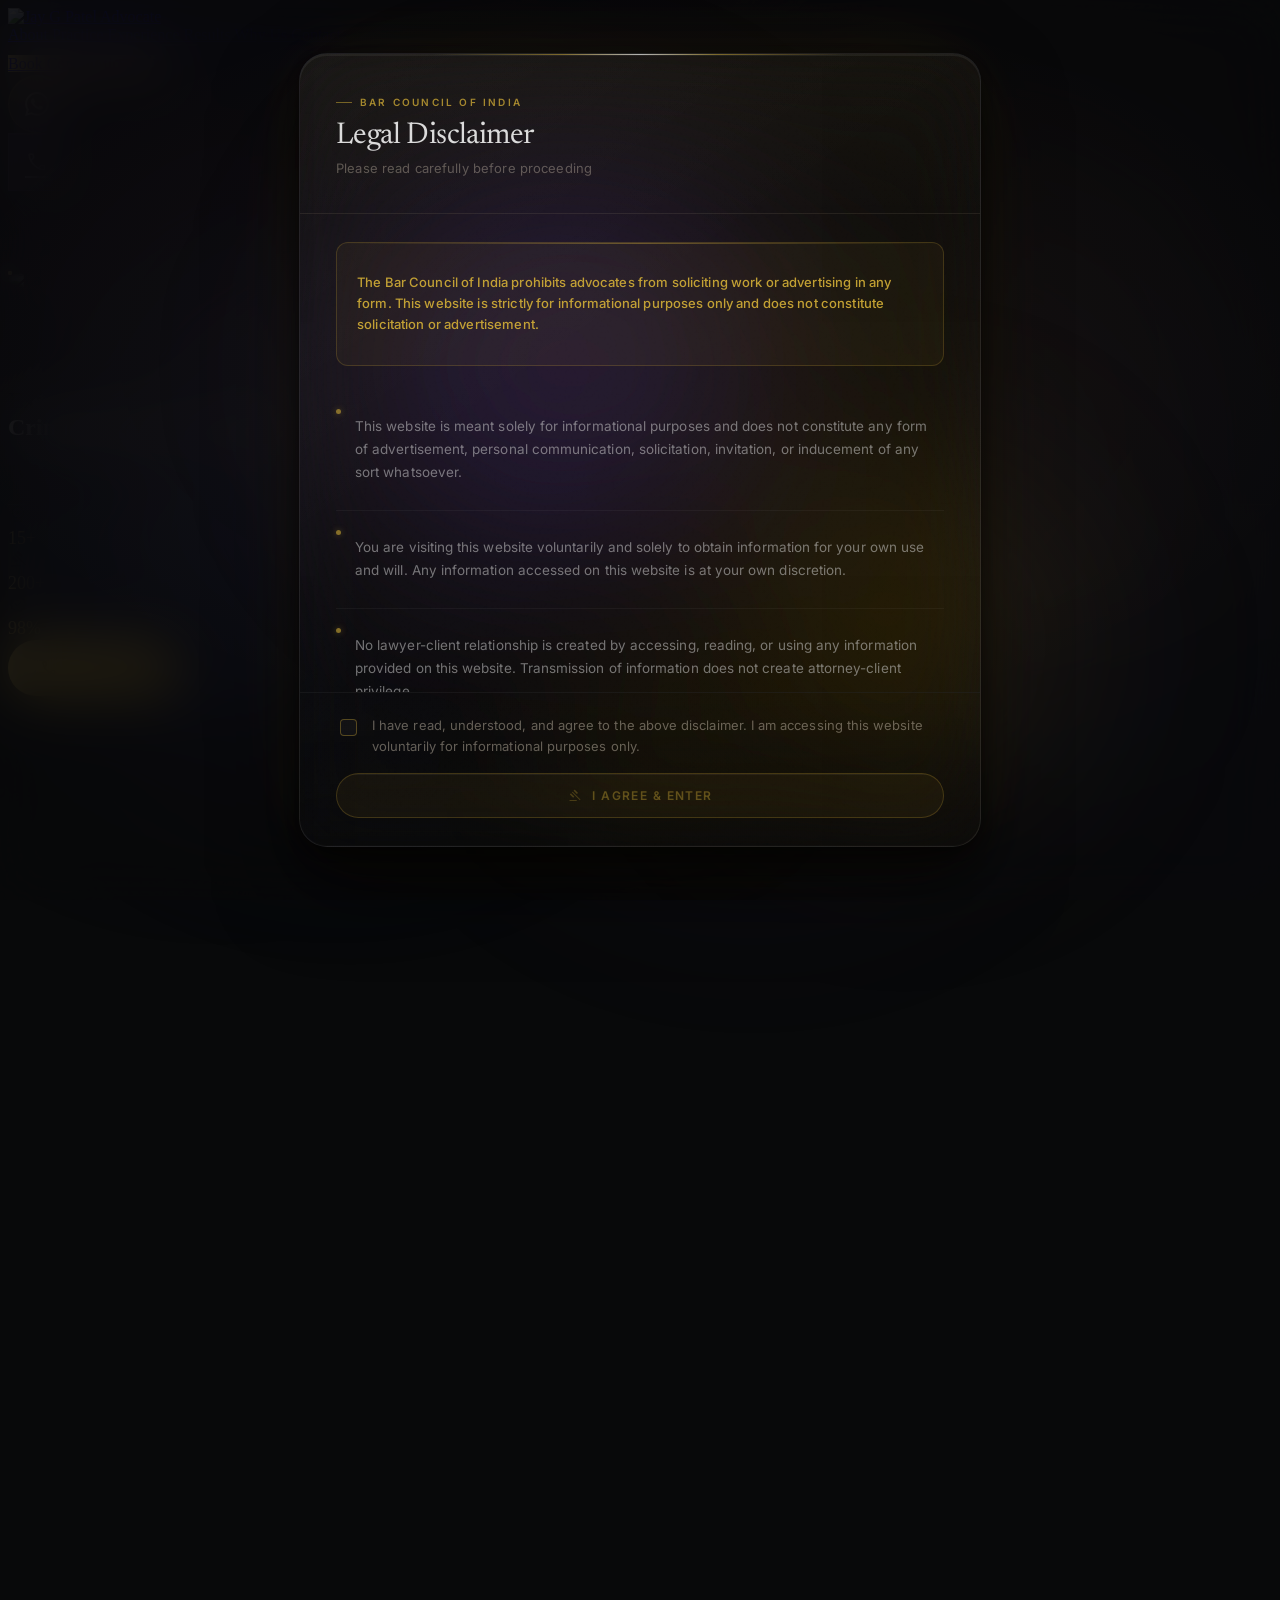
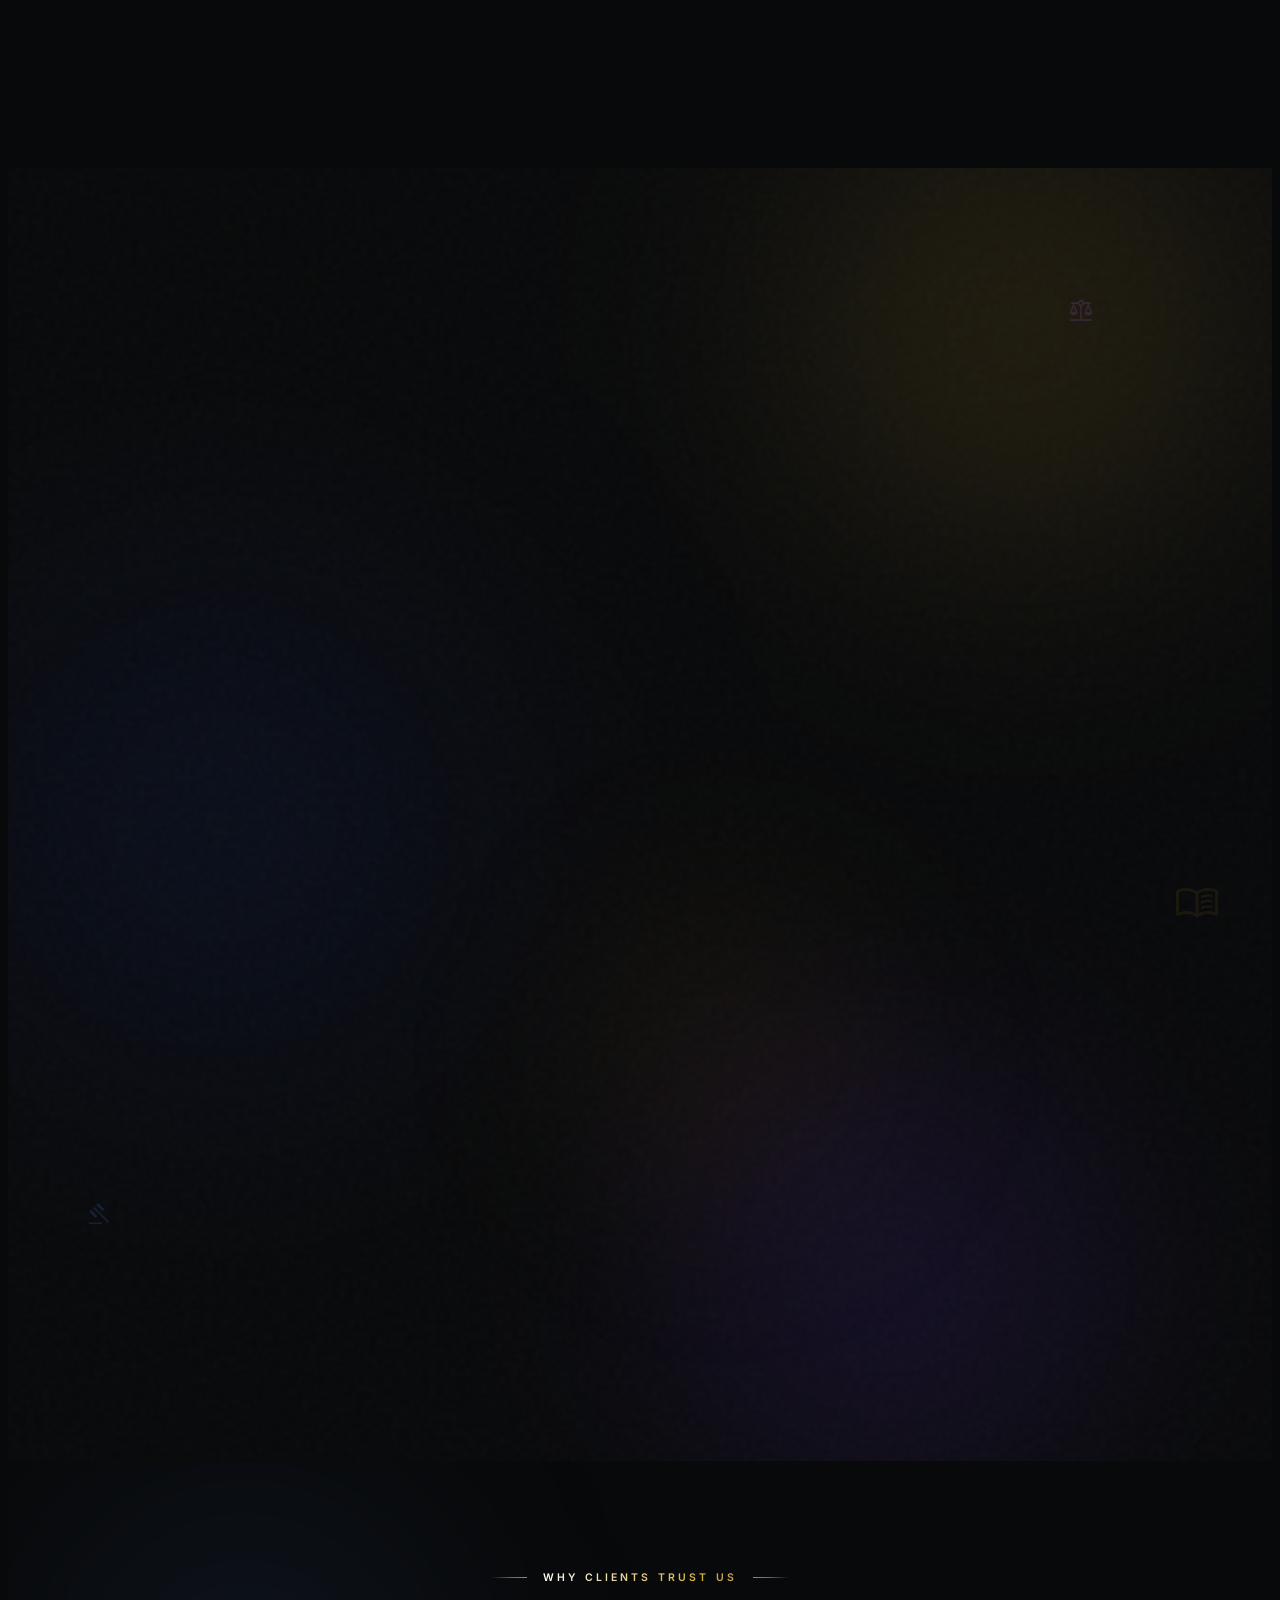
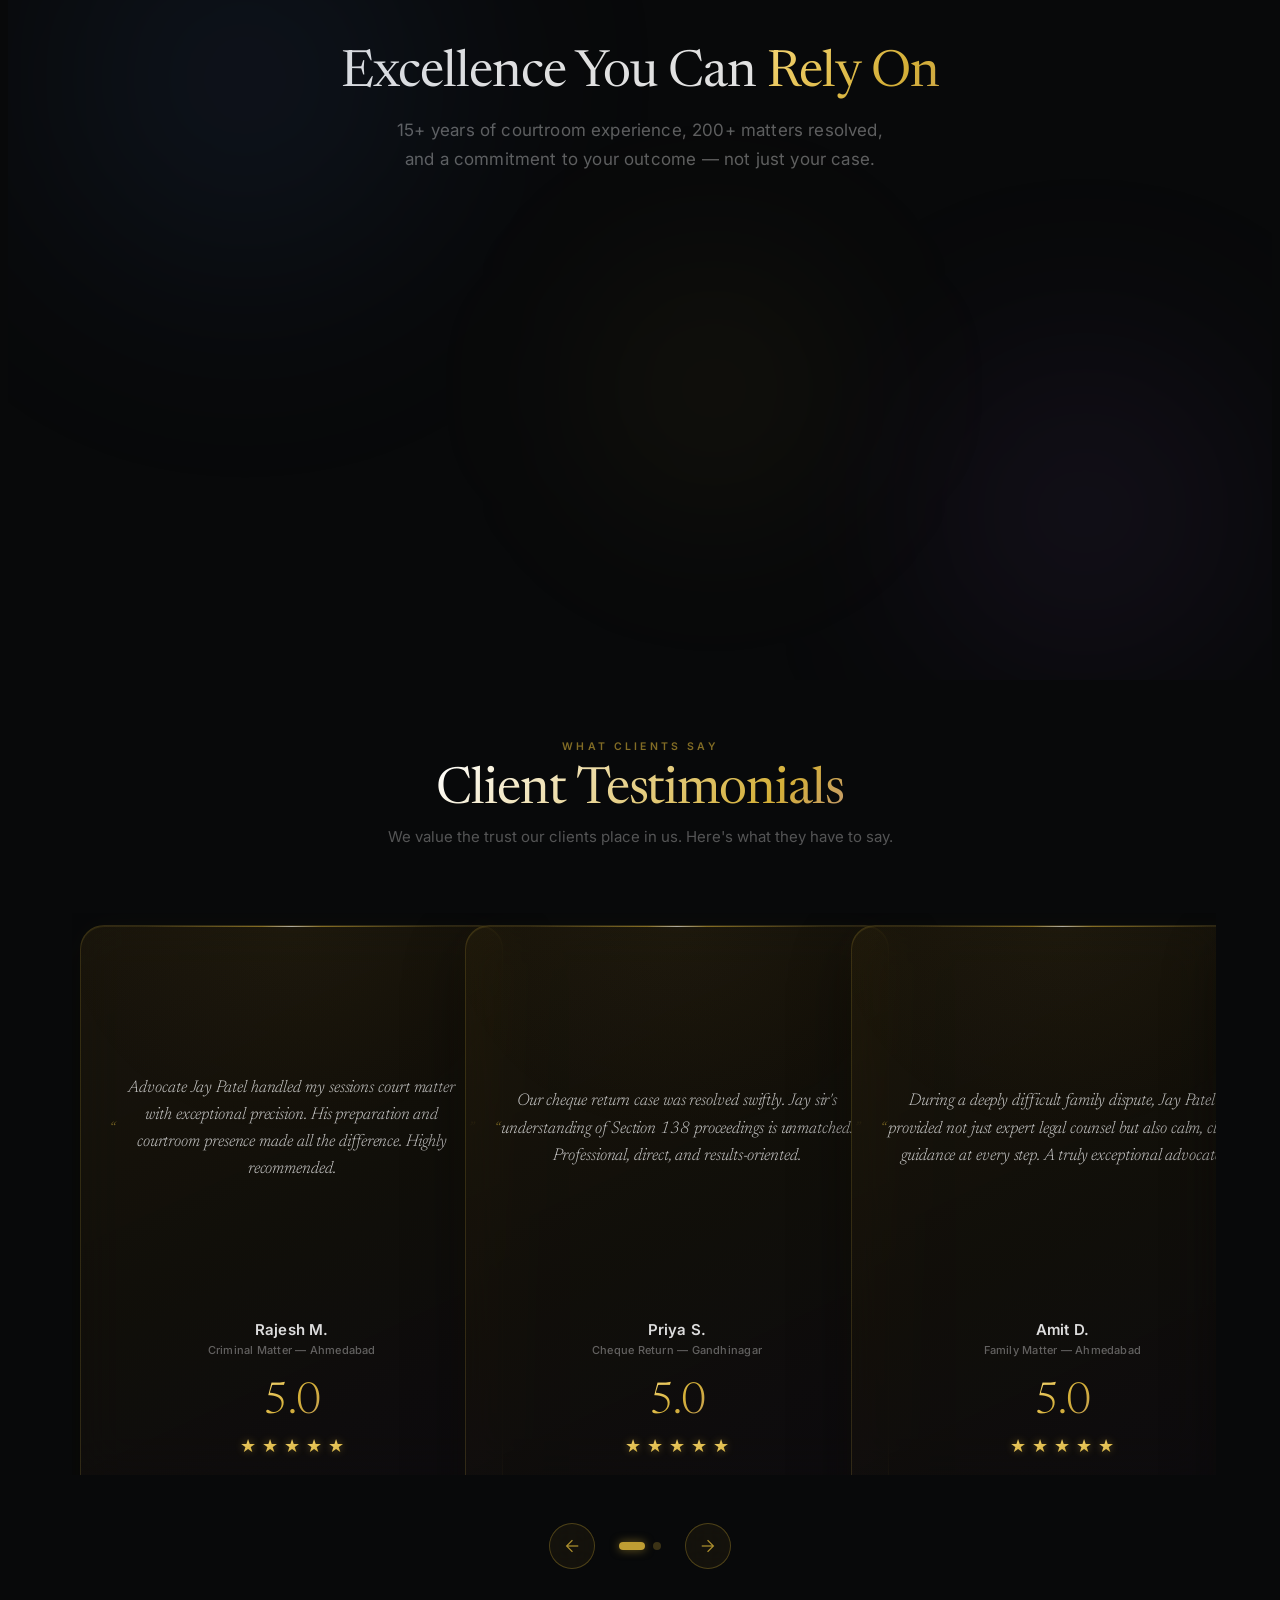
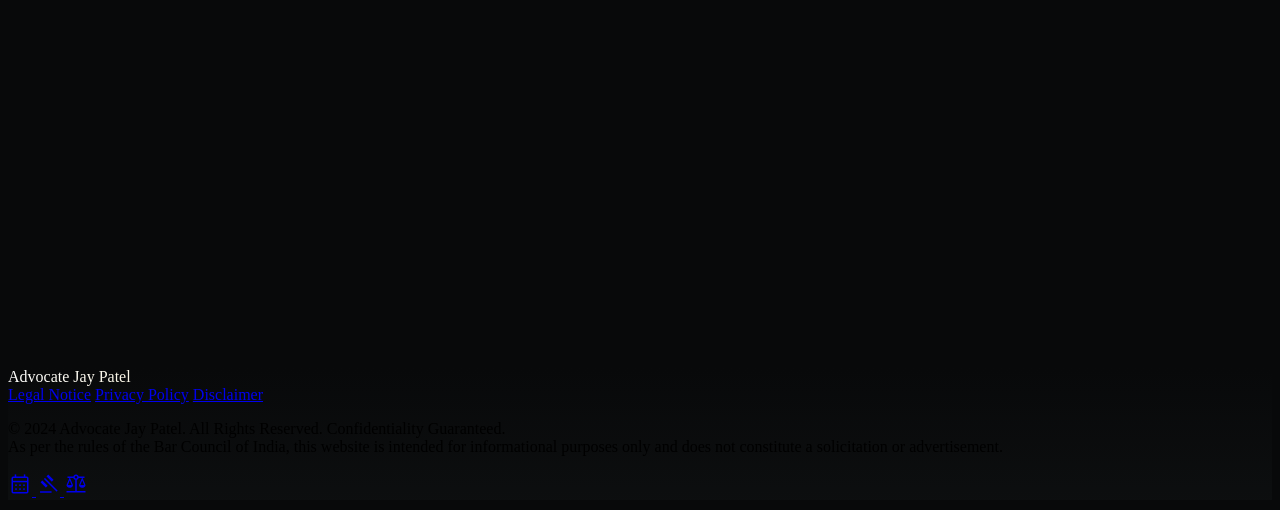
==== index.html @ 8f2e019a "j" ====
<!doctype html>
<html class="dark" lang="en">
  <head>
    <meta charset="utf-8" />
    <meta content="width=device-width, initial-scale=1.0" name="viewport" />
    <title>Advocate Jay Patel | Elite Litigation Strategy</title>
    <link href="https://fonts.googleapis.com" rel="preconnect" />
    <link crossorigin="" href="https://fonts.gstatic.com" rel="preconnect" />
    <link
      href="https://fonts.googleapis.com/css2?family=Inter:wght@300;400;500;600;700&family=Newsreader:ital,opsz,wght@0,6..72,300;0,6..72,400;0,6..72,500;1,6..72,300;1,6..72,400&display=swap"
      rel="stylesheet"
    />
    <link
      href="https://fonts.googleapis.com/css2?family=Material+Symbols+Outlined:wght,FILL@100..700,0..1&display=swap"
      rel="stylesheet"
    />
    <script src="https://cdn.tailwindcss.com?plugins=forms,container-queries"></script>
    <script id="tailwind-config">
      tailwind.config = {
        darkMode: "class",
        theme: {
          extend: {
            colors: {
              "surface-tint": "#e9c176",
              secondary: "#c8c6c5",
              "on-tertiary-fixed-variant": "#474646",
              "on-tertiary": "#313030",
              background: "#08090a",
              "primary-fixed-dim": "#e9c176",
              "error-container": "#93000a",
              "on-surface-variant": "#d1c5b4",
              "surface-container-highest": "#1c1e1f",
              "on-error-container": "#ffdad6",
              "tertiary-container": "#a7a5a4",
              "secondary-fixed-dim": "#c8c6c5",
              "tertiary-fixed-dim": "#c9c6c5",
              "on-surface": "#e2e2e2",
              surface: "#0d0f10",
              "on-tertiary-fixed": "#1c1b1b",
              "on-primary": "#261900",
              "inverse-on-surface": "#2f3131",
              "outline-variant": "#4e4639",
              "on-background": "#e2e2e2",
              "primary-fixed": "#ffdea5",
              "on-secondary-fixed": "#1c1b1b",
              tertiary: "#c9c6c5",
              "on-tertiary-container": "#3c3b3b",
              "on-error": "#ffffff",
              "surface-variant": "#1c1e1f",
              "on-primary-container": "#4e3700",
              "surface-container-high": "#141617",
              "surface-bright": "#1c1e1f",
              "on-secondary-container": "#bab8b7",
              primary: "#d4af37",
              "surface-container-lowest": "#050607",
              "inverse-surface": "#e2e2e2",
              "inverse-primary": "#775a19",
              "surface-container": "#0f1112",
              "tertiary-fixed": "#e5e2e1",
              "secondary-container": "#4a4949",
              "primary-container": "#c5a059",
              outline: "#9a8f80",
              "on-secondary-fixed-variant": "#474646",
              "on-primary-fixed-variant": "#5d4201",
              error: "#ff5252",
              "surface-dim": "#08090a",
              "secondary-fixed": "#e5e2e1",
              "on-secondary": "#313030",
              "on-primary-fixed": "#261900",
              "surface-container-low": "#0b0c0d",
            },
            borderRadius: {
              DEFAULT: "0.25rem",
              lg: "0.5rem",
              xl: "1.5rem",
              full: "9999px",
            },
            spacing: {
              unit: "8px",
              "section-padding": "160px",
              "margin-page": "64px",
              "gutter-grid": "32px",
            },
            fontFamily: {
              "label-caps": ["Inter"],
              "display-xl": ["Newsreader"],
              "headline-md": ["Newsreader"],
              "body-lg": ["Inter"],
              "headline-lg": ["Newsreader"],
              "body-md": ["Inter"],
            },
            fontSize: {
              "label-caps": [
                "12px",
                {
                  lineHeight: "1.2",
                  letterSpacing: "0.15em",
                  fontWeight: "600",
                },
              ],
              "display-xl": [
                "88px",
                {
                  lineHeight: "1.05",
                  letterSpacing: "-0.03em",
                  fontWeight: "300",
                },
              ],
              "headline-md": ["32px", { lineHeight: "1.3", fontWeight: "400" }],
              "body-lg": [
                "18px",
                {
                  lineHeight: "1.6",
                  letterSpacing: "0.01em",
                  fontWeight: "400",
                },
              ],
              "headline-lg": [
                "56px",
                {
                  lineHeight: "1.1",
                  letterSpacing: "-0.02em",
                  fontWeight: "400",
                },
              ],
              "body-md": [
                "16px",
                {
                  lineHeight: "1.6",
                  letterSpacing: "0.01em",
                  fontWeight: "400",
                },
              ],
            },
          },
        },
      };
    </script>
    <style>
      * {
        -webkit-font-smoothing: antialiased;
        -moz-osx-font-smoothing: grayscale;
      }

      html {
        scroll-behavior: smooth;
      }

      body {
        background: #08090a;
        overflow-x: hidden;
      }

      .backdrop-blur-md {
        backdrop-filter: blur(16px);
      }

      .glass-panel {
        background: rgba(255, 255, 255, 0.02);
        backdrop-filter: blur(24px);
        border: 1px solid rgba(255, 255, 255, 0.05);
      }

      .material-symbols-outlined {
        font-variation-settings:
          "FILL" 0,
          "wght" 300,
          "GRAD" 0,
          "opsz" 24;
      }

      /* ============================================
         GLOBAL ATMOSPHERIC GRADIENT BACKGROUND
         ============================================ */
      .global-aurora {
        position: fixed;
        inset: 0;
        z-index: 0;
        pointer-events: none;
        overflow: hidden;
        background: #08090a;
      }

      .aurora-orb {
        position: absolute;
        border-radius: 50%;
        filter: blur(140px);
        opacity: 0.55;
        will-change: transform;
      }

      .aurora-1 {
        width: 700px;
        height: 700px;
        background: radial-gradient(
          circle,
          rgba(120, 80, 220, 0.55) 0%,
          rgba(70, 50, 180, 0.25) 40%,
          transparent 70%
        );
        top: -10%;
        left: -10%;
        animation: drift-1 28s ease-in-out infinite;
      }

      .aurora-2 {
        width: 800px;
        height: 800px;
        background: radial-gradient(
          circle,
          rgba(40, 90, 200, 0.5) 0%,
          rgba(30, 60, 160, 0.2) 45%,
          transparent 70%
        );
        top: 30%;
        right: -15%;
        animation: drift-2 32s ease-in-out infinite;
      }

      .aurora-3 {
        width: 650px;
        height: 650px;
        background: radial-gradient(
          circle,
          rgba(212, 175, 55, 0.35) 0%,
          rgba(180, 140, 40, 0.15) 45%,
          transparent 70%
        );
        bottom: 5%;
        left: 20%;
        animation: drift-3 36s ease-in-out infinite;
      }

      .aurora-4 {
        width: 550px;
        height: 550px;
        background: radial-gradient(
          circle,
          rgba(255, 255, 255, 0.08) 0%,
          rgba(200, 200, 220, 0.04) 45%,
          transparent 70%
        );
        top: 60%;
        left: 40%;
        animation: drift-4 40s ease-in-out infinite;
      }

      .aurora-5 {
        width: 600px;
        height: 600px;
        background: radial-gradient(
          circle,
          rgba(160, 60, 220, 0.4) 0%,
          rgba(100, 40, 180, 0.15) 45%,
          transparent 70%
        );
        top: 10%;
        left: 50%;
        animation: drift-5 30s ease-in-out infinite;
      }

      @keyframes drift-1 {
        0%,
        100% {
          transform: translate(0, 0) scale(1);
        }
        33% {
          transform: translate(80px, 120px) scale(1.1);
        }
        66% {
          transform: translate(-60px, 80px) scale(0.95);
        }
      }
      @keyframes drift-2 {
        0%,
        100% {
          transform: translate(0, 0) scale(1);
        }
        33% {
          transform: translate(-100px, 60px) scale(1.08);
        }
        66% {
          transform: translate(50px, -80px) scale(0.92);
        }
      }
      @keyframes drift-3 {
        0%,
        100% {
          transform: translate(0, 0) scale(1);
        }
        33% {
          transform: translate(70px, -90px) scale(1.05);
        }
        66% {
          transform: translate(-80px, 50px) scale(1.1);
        }
      }
      @keyframes drift-4 {
        0%,
        100% {
          transform: translate(0, 0) scale(1);
        }
        50% {
          transform: translate(120px, -100px) scale(1.15);
        }
      }
      @keyframes drift-5 {
        0%,
        100% {
          transform: translate(0, 0) scale(1);
        }
        25% {
          transform: translate(-90px, 40px) scale(1.06);
        }
        75% {
          transform: translate(60px, 100px) scale(0.94);
        }
      }

      /* Subtle noise overlay for premium texture */
      .noise-overlay {
        position: fixed;
        inset: 0;
        z-index: 1;
        pointer-events: none;
        opacity: 0.025;
        mix-blend-mode: overlay;
        background-image: url("data:image/svg+xml,%3Csvg viewBox='0 0 200 200' xmlns='http://www.w3.org/2000/svg'%3E%3Cfilter id='n'%3E%3CfeTurbulence type='fractalNoise' baseFrequency='0.9'/%3E%3C/filter%3E%3Crect width='100%25' height='100%25' filter='url(%23n)'/%3E%3C/svg%3E");
      }

      /* ============================================
         FLOATING LAW SYMBOLS
         ============================================ */
      .floating-symbols {
        position: absolute;
        inset: 0;
        pointer-events: none;
        overflow: hidden;
        z-index: 1;
      }

      .float-symbol {
        position: absolute;
        color: rgba(212, 175, 55, 0.15);
        font-size: 28px;
        will-change: transform;
      }

      .float-symbol.large {
        font-size: 48px;
        color: rgba(212, 175, 55, 0.08);
      }

      .float-symbol.purple {
        color: rgba(160, 100, 220, 0.18);
      }

      .float-symbol.blue {
        color: rgba(80, 130, 220, 0.18);
      }

      @keyframes float-up {
        0% {
          transform: translateY(20px) rotate(0deg);
          opacity: 0;
        }
        15% {
          opacity: 1;
        }
        85% {
          opacity: 1;
        }
        100% {
          transform: translateY(-100px) rotate(15deg);
          opacity: 0;
        }
      }

      @keyframes float-drift {
        0%,
        100% {
          transform: translate(0, 0) rotate(0deg);
        }
        25% {
          transform: translate(15px, -20px) rotate(5deg);
        }
        50% {
          transform: translate(-10px, -30px) rotate(-3deg);
        }
        75% {
          transform: translate(20px, -15px) rotate(8deg);
        }
      }

      .float-drift-1 {
        animation: float-drift 14s ease-in-out infinite;
      }
      .float-drift-2 {
        animation: float-drift 18s ease-in-out infinite reverse;
      }
      .float-drift-3 {
        animation: float-drift 22s ease-in-out infinite;
      }
      .float-drift-4 {
        animation: float-drift 16s ease-in-out infinite reverse;
      }
      .float-drift-5 {
        animation: float-drift 20s ease-in-out infinite;
      }

      /* ============================================
         3D LADY JUSTICE
         ============================================ */
      .justice-stage {
        perspective: 1500px;
        perspective-origin: 50% 50%;
        transform-style: preserve-3d;
        padding-top: 100px;
      }

      .justice-3d {
        will-change: transform;
        animation: justice-float 8s ease-in-out infinite;
        transform-style: preserve-3d;
        filter: drop-shadow(0 30px 60px rgba(212, 175, 55, 0.25))
          drop-shadow(0 0 80px rgba(120, 80, 220, 0.2));
      }

      @keyframes justice-float {
        0%,
        100% {
          transform: translateY(0) rotateY(-5deg) rotateX(2deg);
        }
        50% {
          transform: translateY(-25px) rotateY(5deg) rotateX(-2deg);
        }
      }

      .justice-glow-ring {
        position: absolute;
        border-radius: 50%;
        pointer-events: none;
      }

      .ring-1 {
        inset: 10%;
        border: 1px solid rgba(212, 175, 55, 0.15);
        animation: ring-rotate 30s linear infinite;
      }

      .ring-2 {
        inset: 5%;
        border: 1px solid rgba(120, 80, 220, 0.12);
        animation: ring-rotate 45s linear infinite reverse;
      }

      .ring-3 {
        inset: 15%;
        border: 1px dashed rgba(80, 130, 220, 0.1);
        animation: ring-rotate 60s linear infinite;
      }

      @keyframes ring-rotate {
        from {
          transform: rotate(0deg);
        }
        to {
          transform: rotate(360deg);
        }
      }

      .light-particle {
        position: absolute;
        width: 4px;
        height: 4px;
        background: rgba(212, 175, 55, 0.8);
        border-radius: 50%;
        box-shadow:
          0 0 12px rgba(212, 175, 55, 0.9),
          0 0 24px rgba(212, 175, 55, 0.5);
        will-change: transform;
      }

      @keyframes particle-orbit-1 {
        0% {
          transform: rotate(0deg) translateX(220px) rotate(0deg);
        }
        100% {
          transform: rotate(360deg) translateX(220px) rotate(-360deg);
        }
      }
      @keyframes particle-orbit-2 {
        0% {
          transform: rotate(120deg) translateX(260px) rotate(-120deg);
        }
        100% {
          transform: rotate(480deg) translateX(260px) rotate(-480deg);
        }
      }
      @keyframes particle-orbit-3 {
        0% {
          transform: rotate(240deg) translateX(190px) rotate(-240deg);
        }
        100% {
          transform: rotate(600deg) translateX(190px) rotate(-600deg);
        }
      }
      @keyframes particle-orbit-4 {
        0% {
          transform: rotate(60deg) translateX(280px) rotate(-60deg);
        }
        100% {
          transform: rotate(420deg) translateX(280px) rotate(-420deg);
        }
      }

      .particle-1 {
        animation: particle-orbit-1 20s linear infinite;
        background: rgba(212, 175, 55, 0.9);
      }
      .particle-2 {
        animation: particle-orbit-2 25s linear infinite;
        background: rgba(160, 100, 220, 0.9);
        box-shadow: 0 0 12px rgba(160, 100, 220, 0.9);
      }
      .particle-3 {
        animation: particle-orbit-3 18s linear infinite;
        background: rgba(80, 130, 220, 0.9);
        box-shadow: 0 0 12px rgba(80, 130, 220, 0.9);
      }
      .particle-4 {
        animation: particle-orbit-4 28s linear infinite;
      }

      /* ============================================
         SCROLL REVEAL ANIMATIONS
         ============================================ */
      .reveal {
        opacity: 0;
        transform: translateY(40px);
        transition:
          opacity 1.2s cubic-bezier(0.16, 1, 0.3, 1),
          transform 1.2s cubic-bezier(0.16, 1, 0.3, 1);
      }

      .reveal.visible {
        opacity: 1;
        transform: translateY(0);
      }

      .reveal-stagger > * {
        opacity: 0;
        transform: translateY(30px);
        transition:
          opacity 0.9s cubic-bezier(0.16, 1, 0.3, 1),
          transform 0.9s cubic-bezier(0.16, 1, 0.3, 1);
      }

      .reveal-stagger.visible > *:nth-child(1) {
        transition-delay: 0.05s;
        opacity: 1;
        transform: translateY(0);
      }
      .reveal-stagger.visible > *:nth-child(2) {
        transition-delay: 0.1s;
        opacity: 1;
        transform: translateY(0);
      }
      .reveal-stagger.visible > *:nth-child(3) {
        transition-delay: 0.15s;
        opacity: 1;
        transform: translateY(0);
      }
      .reveal-stagger.visible > *:nth-child(4) {
        transition-delay: 0.2s;
        opacity: 1;
        transform: translateY(0);
      }
      .reveal-stagger.visible > *:nth-child(5) {
        transition-delay: 0.25s;
        opacity: 1;
        transform: translateY(0);
      }
      .reveal-stagger.visible > *:nth-child(6) {
        transition-delay: 0.3s;
        opacity: 1;
        transform: translateY(0);
      }
      .reveal-stagger.visible > *:nth-child(7) {
        transition-delay: 0.35s;
        opacity: 1;
        transform: translateY(0);
      }
      .reveal-stagger.visible > *:nth-child(8) {
        transition-delay: 0.4s;
        opacity: 1;
        transform: translateY(0);
      }
      .reveal-stagger.visible > *:nth-child(9) {
        transition-delay: 0.45s;
        opacity: 1;
        transform: translateY(0);
      }
      .reveal-stagger.visible > *:nth-child(10) {
        transition-delay: 0.5s;
        opacity: 1;
        transform: translateY(0);
      }
      .reveal-stagger.visible > *:nth-child(11) {
        transition-delay: 0.55s;
        opacity: 1;
        transform: translateY(0);
      }
      .reveal-stagger.visible > *:nth-child(12) {
        transition-delay: 0.6s;
        opacity: 1;
        transform: translateY(0);
      }

      /* ============================================
         HERO TEXT ENTRANCE
         ============================================ */
      @keyframes hero-rise {
        from {
          opacity: 0;
          transform: translateY(40px);
        }
        to {
          opacity: 1;
          transform: translateY(0);
        }
      }

      .hero-rise-1 {
        animation: hero-rise 1s cubic-bezier(0.16, 1, 0.3, 1) 0.3s both;
      }
      .hero-rise-2 {
        animation: hero-rise 1s cubic-bezier(0.16, 1, 0.3, 1) 0.5s both;
      }
      .hero-rise-3 {
        animation: hero-rise 1s cubic-bezier(0.16, 1, 0.3, 1) 0.7s both;
      }
      .hero-rise-4 {
        animation: hero-rise 1s cubic-bezier(0.16, 1, 0.3, 1) 0.9s both;
      }

      @keyframes nav-rise {
        from {
          opacity: 0;
          transform: translateY(-20px);
        }
        to {
          opacity: 1;
          transform: translateY(0);
        }
      }
      .nav-rise {
        animation: nav-rise 0.8s cubic-bezier(0.16, 1, 0.3, 1) 0.1s both;
      }

      /* ============================================
         GRADIENT TEXT
         ============================================ */
      .gradient-text-gold {
        background: linear-gradient(
          135deg,
          #f4d472 0%,
          #d4af37 35%,
          #c5a059 65%,
          #f4d472 100%
        );
        background-size: 200% 200%;
        -webkit-background-clip: text;
        background-clip: text;
        -webkit-text-fill-color: transparent;
        animation: gradient-shift 8s ease infinite;
      }

      .gradient-text-mixed {
        background: linear-gradient(
          135deg,
          #ffffff 0%,
          #d4af37 40%,
          #a06ddc 70%,
          #5082dc 100%
        );
        background-size: 200% 200%;
        -webkit-background-clip: text;
        background-clip: text;
        -webkit-text-fill-color: transparent;
        animation: gradient-shift 10s ease infinite;
      }

      @keyframes gradient-shift {
        0%,
        100% {
          background-position: 0% 50%;
        }
        50% {
          background-position: 100% 50%;
        }
      }

      /* ============================================
         SHIMMER NAV PILL
         ============================================ */
      @keyframes shimmer {
        0% {
          transform: translateX(-100%);
        }
        100% {
          transform: translateX(100%);
        }
      }
      .animate-shimmer {
        animation: shimmer 8s infinite linear;
      }

      .glass-pill {
        background: transparent;
      }

      /* ============================================
         PREMIUM CARD EFFECTS
         ============================================ */
      .premium-card {
        position: relative;
        background: linear-gradient(
          135deg,
          rgba(255, 255, 255, 0.025) 0%,
          rgba(255, 255, 255, 0.005) 100%
        );
        backdrop-filter: blur(24px);
        border: 1px solid rgba(255, 255, 255, 0.06);
        transition: all 0.6s cubic-bezier(0.16, 1, 0.3, 1);
        overflow: hidden;
      }

      .premium-card::before {
        content: "";
        position: absolute;
        inset: 0;
        background: radial-gradient(
          600px circle at var(--mouse-x, 50%) var(--mouse-y, 50%),
          rgba(212, 175, 55, 0.08),
          transparent 40%
        );
        opacity: 0;
        transition: opacity 0.6s ease;
        pointer-events: none;
      }

      .premium-card:hover::before {
        opacity: 1;
      }

      .premium-card::after {
        content: "";
        position: absolute;
        inset: 0;
        background: linear-gradient(
          135deg,
          transparent 40%,
          rgba(212, 175, 55, 0.3) 50%,
          transparent 60%
        );
        opacity: 0;
        transform: translateX(-100%);
        transition: opacity 0.4s ease;
        pointer-events: none;
      }

      .premium-card:hover {
        border-color: rgba(212, 175, 55, 0.3);
        background: linear-gradient(
          135deg,
          rgba(212, 175, 55, 0.05) 0%,
          rgba(160, 100, 220, 0.03) 100%
        );
        transform: translateY(-6px);
        box-shadow:
          0 30px 60px rgba(0, 0, 0, 0.5),
          0 0 60px rgba(212, 175, 55, 0.1),
          inset 0 1px 0 rgba(255, 255, 255, 0.08);
      }

      .premium-card:hover::after {
        opacity: 1;
        transform: translateX(100%);
        transition:
          transform 1.2s cubic-bezier(0.16, 1, 0.3, 1),
          opacity 0.4s ease;
      }

      /* Card border gradient glow on hover */
      .gradient-border-card {
        position: relative;
      }

      .gradient-border-card::before {
        content: "";
        position: absolute;
        inset: -1px;
        background: linear-gradient(
          135deg,
          rgba(212, 175, 55, 0.4),
          rgba(160, 100, 220, 0.4),
          rgba(80, 130, 220, 0.4)
        );
        border-radius: inherit;
        z-index: -1;
        opacity: 0;
        transition: opacity 0.6s ease;
      }

      .gradient-border-card:hover::before {
        opacity: 1;
      }

      /* ============================================
         BUTTON EFFECTS
         ============================================ */
      .btn-primary {
        position: relative;
        background: linear-gradient(
          135deg,
          #f4d472 0%,
          #d4af37 50%,
          #c5a059 100%
        );
        background-size: 200% 200%;
        transition: all 0.5s cubic-bezier(0.16, 1, 0.3, 1);
        overflow: hidden;
      }

      .btn-primary::before {
        content: "";
        position: absolute;
        inset: 0;
        background: linear-gradient(
          135deg,
          transparent 30%,
          rgba(255, 255, 255, 0.3) 50%,
          transparent 70%
        );
        transform: translateX(-100%);
        transition: transform 0.8s cubic-bezier(0.16, 1, 0.3, 1);
      }

      .btn-primary:hover::before {
        transform: translateX(100%);
      }

      .btn-primary:hover {
        background-position: 100% 100%;
        box-shadow:
          0 20px 50px rgba(212, 175, 55, 0.35),
          0 0 60px rgba(212, 175, 55, 0.2);
        transform: translateY(-3px);
      }

      .btn-ghost {
        position: relative;
        background: rgba(255, 255, 255, 0.02);
        backdrop-filter: blur(20px);
        border: 1px solid rgba(255, 255, 255, 0.15);
        transition: all 0.5s cubic-bezier(0.16, 1, 0.3, 1);
        overflow: hidden;
        text-align: center;
        justify-content: center;
        display: flex;
        align-items: center;
      }

      .btn-ghost::before {
        content: "";
        position: absolute;
        inset: 0;
        background: linear-gradient(
          135deg,
          rgba(212, 175, 55, 0.15),
          rgba(160, 100, 220, 0.1)
        );
        opacity: 0;
        transition: opacity 0.5s ease;
      }

      .btn-ghost:hover {
        border-color: rgba(212, 175, 55, 0.4);
        transform: translateY(-3px);
        box-shadow:
          0 20px 40px rgba(0, 0, 0, 0.3),
          0 0 30px rgba(212, 175, 55, 0.1);
      }

      .btn-ghost:hover::before {
        opacity: 1;
      }

      .btn-ghost > * {
        position: relative;
        z-index: 1;
      }

      /* ============================================
         SECTION-SPECIFIC GRADIENT BACKDROPS
         ============================================ */
      .section-glow-purple {
        position: absolute;
        width: 800px;
        height: 800px;
        border-radius: 50%;
        background: radial-gradient(
          circle,
          rgba(120, 80, 220, 0.18) 0%,
          transparent 60%
        );
        filter: blur(100px);
        pointer-events: none;
      }

      .section-glow-blue {
        position: absolute;
        width: 700px;
        height: 700px;
        border-radius: 50%;
        background: radial-gradient(
          circle,
          rgba(60, 110, 220, 0.18) 0%,
          transparent 60%
        );
        filter: blur(100px);
        pointer-events: none;
      }

      .section-glow-gold {
        position: absolute;
        width: 600px;
        height: 600px;
        border-radius: 50%;
        background: radial-gradient(
          circle,
          rgba(212, 175, 55, 0.15) 0%,
          transparent 60%
        );
        filter: blur(100px);
        pointer-events: none;
      }

      /* ============================================
         HERO STATUE LIGHTING
         ============================================ */
      .hero-spotlight {
        background:
          radial-gradient(
            circle at 75% 50%,
            rgba(212, 175, 55, 0.18) 0%,
            transparent 45%
          ),
          radial-gradient(
            circle at 60% 60%,
            rgba(160, 100, 220, 0.12) 0%,
            transparent 50%
          ),
          radial-gradient(
            circle at 85% 30%,
            rgba(80, 130, 220, 0.1) 0%,
            transparent 50%
          );
      }

      /* ============================================
         CRISIS SECTION
         ============================================ */
      .crisis-bg {
        background:
          radial-gradient(
            circle at 25% 50%,
            rgba(180, 30, 50, 0.25) 0%,
            transparent 55%
          ),
          radial-gradient(
            circle at 75% 30%,
            rgba(120, 40, 200, 0.18) 0%,
            transparent 55%
          ),
          linear-gradient(135deg, #0d0d0d 0%, #1a0a14 50%, #1a1018 100%);
      }

      @keyframes pulse-error {
        0%,
        100% {
          opacity: 0.3;
          transform: scale(1);
        }
        50% {
          opacity: 0.6;
          transform: scale(1.15);
        }
      }
      .animate-pulse-error {
        animation: pulse-error 3s ease-in-out infinite;
      }

      /* ============================================
         INPUT FIELDS
         ============================================ */
      .input-line,
      .input-line:hover,
      .input-line:focus,
      .input-line:active {
        background-color: transparent !important;
        background-image: none !important;
        border: 0 !important;
        border-bottom: 1px solid rgba(255, 255, 255, 0.12) !important;
        border-radius: 0 !important;
        padding: 14px 0 !important;
        color: #ffffff !important;
        font-size: 16px;
        letter-spacing: 0.01em;
        transition:
          border-color 0.4s ease,
          box-shadow 0.4s ease;
        box-shadow: none !important;
        --tw-ring-shadow: 0 0 #0000 !important;
        --tw-ring-color: transparent !important;
      }

      .input-line::placeholder {
        color: rgba(255, 255, 255, 0.25) !important;
        font-weight: 300;
      }

      .input-line:hover {
        border-bottom-color: rgba(255, 255, 255, 0.25) !important;
      }

      .input-line:focus {
        outline: none !important;
        border-bottom-color: #d4af37 !important;
        box-shadow: 0 1px 0 0 rgba(212, 175, 55, 0.4) !important;
      }

      /* Kill autofill white background (Chrome/Safari) */
      .input-line:-webkit-autofill,
      .input-line:-webkit-autofill:hover,
      .input-line:-webkit-autofill:focus {
        -webkit-text-fill-color: #ffffff !important;
        -webkit-box-shadow: 0 0 0px 1000px transparent inset !important;
        transition: background-color 5000s ease-in-out 0s;
        caret-color: #d4af37;
      }

      /* ============================================
         AUTHORITY STRIP MICRO ANIMATIONS
         ============================================ */
      .authority-item {
        transition: all 0.5s cubic-bezier(0.16, 1, 0.3, 1);
        position: relative;
      }
      .authority-item:hover {
        transform: translateY(-3px);
      }
      .authority-item:hover .material-symbols-outlined {
        color: #f4d472;
        transform: scale(1.15) rotate(-5deg);
        filter: drop-shadow(0 0 12px rgba(212, 175, 55, 0.6));
      }
      .authority-strip-wrap {
        position: relative;
        display: inline-flex;
        flex-wrap: wrap;
        border-radius: 24px;
        overflow: hidden;
        border: 1px solid rgba(212, 175, 55, 0.18);
        background: linear-gradient(
          135deg,
          rgba(20, 16, 8, 0.85) 0%,
          rgba(30, 20, 10, 0.75) 30%,
          rgba(18, 12, 28, 0.85) 60%,
          rgba(10, 14, 30, 0.9) 100%
        );
        backdrop-filter: blur(32px) saturate(1.8) brightness(1.05);
        -webkit-backdrop-filter: blur(32px) saturate(1.8) brightness(1.05);
        box-shadow:
          inset 0 1px 0 rgba(255, 210, 80, 0.12),
          inset 0 -1px 0 rgba(120, 80, 220, 0.08),
          inset 1px 0 0 rgba(255, 255, 255, 0.03),
          0 24px 60px rgba(0, 0, 0, 0.5),
          0 0 40px rgba(212, 175, 55, 0.06),
          0 0 80px rgba(120, 80, 220, 0.05);
      }
      .authority-strip-wrap::before {
        content: "";
        position: absolute;
        top: 0;
        left: 8%;
        right: 8%;
        height: 1px;
        background: linear-gradient(
          90deg,
          transparent 0%,
          rgba(212, 175, 55, 0.5) 30%,
          rgba(255, 255, 255, 0.55) 50%,
          rgba(160, 100, 220, 0.4) 70%,
          transparent 100%
        );
        border-radius: 0 0 2px 2px;
        z-index: 2;
      }
      .authority-strip-wrap::after {
        content: "";
        position: absolute;
        inset: 0;
        border-radius: 24px;
        background: radial-gradient(
          ellipse 80% 60% at 50% 0%,
          rgba(212, 175, 55, 0.06) 0%,
          rgba(120, 80, 220, 0.04) 50%,
          transparent 70%
        );
        pointer-events: none;
        z-index: 0;
      }
      .authority-stat-item {
        position: relative;
        z-index: 1;
        display: flex;
        flex-direction: column;
        align-items: center;
        justify-content: center;
        gap: 10px;
        padding: 28px 40px;
        min-width: 160px;
        transition: all 0.5s cubic-bezier(0.16, 1, 0.3, 1);
        cursor: default;
      }
      .authority-stat-item::before {
        content: "";
        position: absolute;
        inset: 0;
        background: radial-gradient(
          circle at 50% 60%,
          rgba(212, 175, 55, 0.07),
          rgba(120, 80, 220, 0.04) 50%,
          transparent 70%
        );
        opacity: 0;
        transition: opacity 0.5s ease;
      }
      .authority-stat-item:hover::before {
        opacity: 1;
      }
      .authority-stat-item:hover {
        transform: translateY(-4px);
      }
      .authority-stat-item:hover .authority-stat-icon {
        color: #f4d472;
        transform: scale(1.15) rotate(-5deg);
        filter: drop-shadow(0 0 14px rgba(212, 175, 55, 0.7));
      }
      .authority-stat-icon {
        font-size: 24px;
        color: rgba(212, 175, 55, 0.7);
        transition: all 0.5s cubic-bezier(0.16, 1, 0.3, 1);
        font-variation-settings:
          "FILL" 0,
          "wght" 300,
          "GRAD" 0,
          "opsz" 24;
      }
      .authority-stat-num {
        font-family: "Newsreader", serif;
        font-size: 30px;
        font-weight: 400;
        line-height: 1;
        letter-spacing: -0.02em;
        background: linear-gradient(
          135deg,
          #f4d472 0%,
          #d4af37 40%,
          #c5a059 100%
        );
        -webkit-background-clip: text;
        background-clip: text;
        -webkit-text-fill-color: transparent;
      }
      .authority-stat-title {
        font-family: "Inter", sans-serif;
        font-size: 13px;
        font-weight: 500;
        color: rgba(226, 226, 226, 0.88);
        line-height: 1.3;
        text-align: center;
        letter-spacing: 0.01em;
      }
      .authority-stat-sub {
        font-family: "Inter", sans-serif;
        font-size: 9px;
        font-weight: 600;
        letter-spacing: 0.14em;
        text-transform: uppercase;
        color: rgba(226, 226, 226, 0.3);
        text-align: center;
        line-height: 1.5;
      }
      .authority-vdivider {
        align-self: stretch;
        width: 1px;
        background: linear-gradient(
          180deg,
          transparent 0%,
          rgba(212, 175, 55, 0.2) 25%,
          rgba(160, 100, 220, 0.15) 75%,
          transparent 100%
        );
        flex-shrink: 0;
      }

      /* ============================================
         PHASE CARDS HOVER
         ============================================ */
      .phase-card {
        position: relative;
        transition: all 0.6s cubic-bezier(0.16, 1, 0.3, 1);
        overflow: hidden;
      }
      .phase-card::after {
        content: "";
        position: absolute;
        left: 0;
        top: 0;
        bottom: 0;
        width: 3px;
        background: linear-gradient(180deg, #d4af37, #a06ddc, #5082dc);
        transform: scaleY(0);
        transform-origin: top;
        transition: transform 0.6s cubic-bezier(0.16, 1, 0.3, 1);
      }
      .phase-card:hover::after {
        transform: scaleY(1);
      }
      .phase-card:hover {
        background: linear-gradient(
          135deg,
          rgba(212, 175, 55, 0.04) 0%,
          rgba(160, 100, 220, 0.03) 100%
        );
        border-color: rgba(212, 175, 55, 0.25);
        transform: translateX(8px);
      }

      /* ============================================
         SCROLLBAR
         ============================================ */
      ::-webkit-scrollbar {
        width: 8px;
      }
      ::-webkit-scrollbar-track {
        background: #08090a;
      }
      ::-webkit-scrollbar-thumb {
        background: linear-gradient(180deg, #d4af37, #a06ddc);
        border-radius: 4px;
      }

      /* Mobile adjustments */
      @media (max-width: 1024px) {
        .aurora-orb {
          opacity: 0.4;
        }
      }

      /* ── Gold VisionOS Disclaimer Modal ───────────────────────── */
      @keyframes vos-fade-in {
        from {
          opacity: 0;
        }
        to {
          opacity: 1;
        }
      }
      @keyframes vos-modal-rise {
        from {
          opacity: 0;
          transform: translateY(28px) scale(0.96);
          filter: blur(4px);
        }
        to {
          opacity: 1;
          transform: translateY(0) scale(1);
          filter: blur(0);
        }
      }
      @keyframes vos-orb-pulse {
        0%,
        100% {
          transform: scale(1);
          opacity: 0.5;
        }
        50% {
          transform: scale(1.08);
          opacity: 0.65;
        }
      }

      #vos-overlay {
        position: fixed;
        inset: 0;
        z-index: 9999;
        display: flex;
        align-items: center;
        justify-content: center;
        padding: 1.5rem;
        background:
          radial-gradient(
            ellipse 80% 60% at 50% 40%,
            rgba(212, 175, 55, 0.06) 0%,
            transparent 70%
          ),
          rgba(8, 9, 10, 0.88);
        backdrop-filter: blur(28px) saturate(1.4);
        -webkit-backdrop-filter: blur(28px) saturate(1.4);
        animation: vos-fade-in 0.5s ease both;
        transition: opacity 0.55s ease;
      }
      .vos-orb {
        position: absolute;
        border-radius: 50%;
        pointer-events: none;
        will-change: transform;
        filter: blur(90px);
        animation: vos-orb-pulse 8s ease-in-out infinite;
      }
      .vos-orb-1 {
        width: 560px;
        height: 560px;
        top: 50%;
        left: 50%;
        transform: translate(-65%, -65%);
        background: radial-gradient(
          circle,
          rgba(120, 80, 220, 0.18) 0%,
          rgba(70, 50, 180, 0.07) 50%,
          transparent 70%
        );
        animation-delay: 0s;
      }
      .vos-orb-2 {
        width: 480px;
        height: 480px;
        top: 50%;
        left: 50%;
        transform: translate(5%, -10%);
        background: radial-gradient(
          circle,
          rgba(212, 175, 55, 0.14) 0%,
          rgba(180, 140, 40, 0.06) 50%,
          transparent 70%
        );
        animation-delay: 3s;
      }
      .vos-orb-3 {
        width: 320px;
        height: 200px;
        bottom: 5%;
        left: 50%;
        transform: translateX(-50%);
        background: radial-gradient(
          ellipse,
          rgba(212, 175, 55, 0.1) 0%,
          transparent 70%
        );
        animation-delay: 1.5s;
        filter: blur(60px);
      }
      #vos-modal {
        position: relative;
        width: 100%;
        max-width: 680px;
        max-height: 88vh;
        display: flex;
        flex-direction: column;
        border-radius: 28px;
        overflow: hidden;
        background: linear-gradient(
          145deg,
          rgba(255, 255, 255, 0.045) 0%,
          rgba(255, 255, 255, 0.015) 40%,
          rgba(212, 175, 55, 0.018) 100%
        );
        backdrop-filter: blur(40px) saturate(1.8) brightness(1.05);
        -webkit-backdrop-filter: blur(40px) saturate(1.8) brightness(1.05);
        border: 1px solid rgba(255, 255, 255, 0.08);
        box-shadow:
          0 2px 0 0 rgba(255, 255, 255, 0.06) inset,
          0 -1px 0 0 rgba(255, 255, 255, 0.02) inset,
          0 40px 80px rgba(0, 0, 0, 0.6),
          0 16px 40px rgba(0, 0, 0, 0.4),
          0 4px 12px rgba(0, 0, 0, 0.3),
          0 0 80px rgba(212, 175, 55, 0.08),
          0 0 160px rgba(212, 175, 55, 0.04);
        animation: vos-modal-rise 0.65s cubic-bezier(0.16, 1, 0.3, 1) both;
        animation-delay: 0.1s;
      }
      #vos-modal::before {
        content: "";
        position: absolute;
        top: 0;
        left: 12%;
        right: 12%;
        height: 1px;
        z-index: 2;
        background: linear-gradient(
          90deg,
          transparent 0%,
          rgba(255, 255, 255, 0) 10%,
          rgba(212, 175, 55, 0.5) 35%,
          rgba(255, 255, 255, 0.65) 50%,
          rgba(212, 175, 55, 0.5) 65%,
          rgba(255, 255, 255, 0) 90%,
          transparent 100%
        );
        border-radius: 0 0 2px 2px;
      }
      #vos-modal::after {
        content: "";
        position: absolute;
        inset: 0;
        border-radius: 28px;
        pointer-events: none;
        opacity: 0.35;
        z-index: 0;
        background-image: url("data:image/svg+xml,%3Csvg viewBox='0 0 256 256' xmlns='http://www.w3.org/2000/svg'%3E%3Cfilter id='noise'%3E%3CfeTurbulence type='fractalNoise' baseFrequency='0.9' numOctaves='4' stitchTiles='stitch'/%3E%3C/filter%3E%3Crect width='100%25' height='100%25' filter='url(%23noise)' opacity='0.03'/%3E%3C/svg%3E");
      }
      #vos-header {
        position: relative;
        z-index: 1;
        padding: 2rem 2.25rem 1.5rem;
        border-bottom: 1px solid rgba(255, 255, 255, 0.05);
        background: linear-gradient(
          180deg,
          rgba(212, 175, 55, 0.04) 0%,
          transparent 100%
        );
        flex-shrink: 0;
      }
      .vos-eyebrow {
        font-family: "Inter", sans-serif;
        font-size: 10px;
        font-weight: 600;
        letter-spacing: 0.22em;
        text-transform: uppercase;
        color: rgba(212, 175, 55, 0.75);
        margin-bottom: 0.625rem;
        display: flex;
        align-items: center;
        gap: 0.5rem;
      }
      .vos-eyebrow::before {
        content: "";
        display: inline-block;
        width: 16px;
        height: 1px;
        background: rgba(212, 175, 55, 0.5);
      }
      .vos-title {
        font-family: "Newsreader", serif;
        font-size: 30px;
        font-weight: 400;
        letter-spacing: -0.02em;
        line-height: 1.2;
        color: rgba(226, 226, 226, 0.97);
        margin: 0;
      }
      .vos-subtitle {
        font-family: "Inter", sans-serif;
        font-size: 13px;
        color: rgba(209, 197, 180, 0.38);
        letter-spacing: 0.01em;
        margin-top: 0.35rem;
      }
      #vos-body {
        position: relative;
        z-index: 1;
        flex: 1;
        overflow-y: auto;
        padding: 1.75rem 2.25rem;
        scrollbar-width: thin;
        scrollbar-color: rgba(212, 175, 55, 0.2) transparent;
      }
      #vos-body::-webkit-scrollbar {
        width: 4px;
      }
      #vos-body::-webkit-scrollbar-track {
        background: transparent;
      }
      #vos-body::-webkit-scrollbar-thumb {
        background: rgba(212, 175, 55, 0.25);
        border-radius: 4px;
      }
      .vos-notice {
        position: relative;
        padding: 1rem 1.25rem;
        margin-bottom: 1.5rem;
        border-radius: 12px;
        background: rgba(212, 175, 55, 0.05);
        border: 1px solid rgba(212, 175, 55, 0.2);
        overflow: hidden;
      }
      .vos-notice::before {
        content: "";
        position: absolute;
        top: 0;
        left: 0;
        right: 0;
        height: 1px;
        background: linear-gradient(
          90deg,
          transparent,
          rgba(212, 175, 55, 0.4),
          transparent
        );
      }
      .vos-notice-text {
        font-family: "Inter", sans-serif;
        font-size: 13px;
        font-weight: 500;
        color: rgba(212, 175, 55, 0.9);
        line-height: 1.65;
        letter-spacing: 0.01em;
      }
      .vos-item {
        display: flex;
        gap: 0.875rem;
        align-items: flex-start;
        padding: 0.75rem 0;
        border-bottom: 1px solid rgba(255, 255, 255, 0.04);
      }
      .vos-item:last-of-type {
        border-bottom: none;
      }
      .vos-dot {
        width: 5px;
        height: 5px;
        border-radius: 50%;
        flex-shrink: 0;
        margin-top: 7px;
        background: rgba(212, 175, 55, 0.6);
        box-shadow: 0 0 6px rgba(212, 175, 55, 0.35);
      }
      .vos-item-text {
        font-family: "Inter", sans-serif;
        font-size: 13.5px;
        color: rgba(226, 226, 226, 0.48);
        line-height: 1.7;
        letter-spacing: 0.005em;
      }
      .vos-footnote {
        font-family: "Inter", sans-serif;
        font-size: 12px;
        color: rgba(209, 197, 180, 0.28);
        line-height: 1.7;
        letter-spacing: 0.01em;
        padding-top: 1.25rem;
        border-top: 1px solid rgba(255, 255, 255, 0.04);
        margin-top: 0.5rem;
      }
      #vos-footer {
        position: relative;
        z-index: 1;
        padding: 1.375rem 2.25rem 1.75rem;
        border-top: 1px solid rgba(255, 255, 255, 0.05);
        background: linear-gradient(
          0deg,
          rgba(8, 9, 10, 0.4) 0%,
          transparent 100%
        );
        flex-shrink: 0;
      }
      .vos-checkbox-label {
        display: flex;
        align-items: flex-start;
        gap: 0.75rem;
        cursor: pointer;
        margin-bottom: 1rem;
        -webkit-user-select: none;
        user-select: none;
      }
      .vos-checkbox-wrap {
        position: relative;
        flex-shrink: 0;
        margin-top: 1px;
      }
      #vos-checkbox {
        appearance: none;
        -webkit-appearance: none;
        width: 17px;
        height: 17px;
        border-radius: 4px;
        border: 1px solid rgba(212, 175, 55, 0.35);
        background: rgba(255, 255, 255, 0.03);
        cursor: pointer;
        display: block;
        transition: all 0.2s ease;
      }
      #vos-checkbox:checked {
        background: rgba(212, 175, 55, 0.12);
        border-color: rgba(212, 175, 55, 0.7);
        box-shadow:
          0 0 10px rgba(212, 175, 55, 0.25),
          inset 0 1px 0 rgba(255, 255, 255, 0.08);
      }
      .vos-check-icon {
        position: absolute;
        top: 50%;
        left: 50%;
        transform: translate(-50%, -50%) scale(0);
        font-size: 12px;
        color: rgba(212, 175, 55, 1);
        pointer-events: none;
        transition: transform 0.2s cubic-bezier(0.34, 1.56, 0.64, 1);
      }
      #vos-checkbox:checked ~ .vos-check-icon {
        transform: translate(-50%, -50%) scale(1);
      }
      .vos-checkbox-text {
        font-family: "Inter", sans-serif;
        font-size: 13px;
        color: rgba(209, 197, 180, 0.45);
        line-height: 1.6;
        letter-spacing: 0.005em;
      }
      #vos-agree {
        width: 100%;
        padding: 0.875rem 2rem;
        border-radius: 50px;
        border: 1px solid rgba(212, 175, 55, 0.22);
        background: rgba(212, 175, 55, 0.06);
        color: rgba(212, 175, 55, 0.38);
        font-family: "Inter", sans-serif;
        font-size: 12px;
        font-weight: 600;
        letter-spacing: 0.12em;
        text-transform: uppercase;
        cursor: not-allowed;
        display: flex;
        align-items: center;
        justify-content: center;
        gap: 0.625rem;
        transition:
          background 0.3s ease,
          border-color 0.3s ease,
          color 0.3s ease,
          box-shadow 0.3s ease,
          transform 0.25s cubic-bezier(0.34, 1.56, 0.64, 1);
        position: relative;
        overflow: hidden;
      }
      #vos-agree::before {
        content: "";
        position: absolute;
        top: 0;
        left: 0;
        right: 0;
        height: 1px;
        background: rgba(255, 255, 255, 0.05);
        border-radius: 50px 50px 0 0;
      }
      #vos-agree.active {
        cursor: pointer;
        background: rgba(212, 175, 55, 0.12);
        border-color: rgba(212, 175, 55, 0.5);
        color: rgba(232, 193, 118, 0.97);
        box-shadow:
          0 0 20px rgba(212, 175, 55, 0.15),
          0 0 40px rgba(212, 175, 55, 0.08),
          0 4px 16px rgba(0, 0, 0, 0.3),
          inset 0 1px 0 rgba(255, 255, 255, 0.1);
      }
      #vos-agree.active::before {
        background: linear-gradient(
          90deg,
          transparent,
          rgba(212, 175, 55, 0.2),
          transparent
        );
      }
      #vos-agree.active:hover {
        transform: translateY(-3px) scale(1.015);
        background: rgba(212, 175, 55, 0.18);
        border-color: rgba(212, 175, 55, 0.65);
        box-shadow:
          0 0 28px rgba(212, 175, 55, 0.22),
          0 0 56px rgba(212, 175, 55, 0.1),
          0 8px 24px rgba(0, 0, 0, 0.35),
          inset 0 1px 0 rgba(255, 255, 255, 0.12);
      }
      #vos-agree.active:active {
        transform: translateY(-1px) scale(1.005);
      }
      #vos-overlay.vos-dismiss {
        opacity: 0;
        pointer-events: none;
      }

      /* ============================================
         MOBILE RESPONSIVE — clean rewrite
         ============================================ */
      @media (max-width: 768px) {
        /* Global */
        html,
        body {
          overflow-x: hidden;
          width: 100%;
        }

        /* Hero fits one screen */
        section.min-h-screen {
          min-height: 100svh !important;
          max-height: 100svh !important;
          padding-top: 5rem !important;
          padding-bottom: 0.5rem !important;
          overflow: hidden !important;
        }

        /* Aurora orbs — shrink & lighten for mobile performance */
        .aurora-orb {
          filter: blur(70px) !important;
          opacity: 0.3 !important;
        }
        .aurora-1 {
          width: 280px !important;
          height: 280px !important;
        }
        .aurora-2 {
          width: 300px !important;
          height: 300px !important;
        }
        .aurora-3 {
          width: 260px !important;
          height: 260px !important;
        }
        .aurora-4 {
          width: 220px !important;
          height: 220px !important;
        }
        .aurora-5 {
          width: 240px !important;
          height: 240px !important;
        }

        /* Section glow orbs */
        .section-glow-purple,
        .section-glow-blue,
        .section-glow-gold {
          width: 280px !important;
          height: 280px !important;
          filter: blur(60px) !important;
        }

        /* Floating symbols — hide on mobile */
        .floating-symbols {
          display: none !important;
        }

        /* Orbital particles — hide on mobile */
        .light-particle {
          display: none !important;
        }
        .justice-glow-ring {
          display: none !important;
        }

        /* Page padding */
        .px-margin-page {
          padding-left: 1.25rem !important;
          padding-right: 1.25rem !important;
        }
        .py-section-padding {
          padding-top: 4rem !important;
          padding-bottom: 4rem !important;
        }

        /* NAV pill */
        nav .glass-pill {
          padding-left: 1rem !important;
          padding-right: 1rem !important;
        }
        nav .font-headline-md {
          font-size: 1rem !important;
          white-space: nowrap;
        }
        nav .btn-primary {
          font-size: 10px !important;
          padding: 0.5rem 0.875rem !important;
          letter-spacing: 0.08em;
        }

        /* HERO — column layout: text top, image visible center, buttons bottom */
        section.min-h-screen {
          min-height: 100svh;
          padding-top: 7rem;
          padding-bottom: 2rem;
          flex-direction: column !important;
          align-items: stretch !important;
          justify-content: space-between !important;
        }

        /* Lady Justice: visible on the right side */
        .justice-stage {
          position: absolute !important;
          inset: 0 !important;
          width: 100% !important;
          opacity: 0.85 !important;
          z-index: 1 !important;
          left: 20% !important;
          transform: scale(1.3) translateY(10px) !important;
          -webkit-mask-image:
            linear-gradient(
              to right,
              transparent 0%,
              black 20%,
              black 75%,
              transparent 100%
            ),
            linear-gradient(
              to bottom,
              transparent 0%,
              black 5%,
              black 90%,
              transparent 100%
            ) !important;
          -webkit-mask-composite: source-in !important;
          mask-image:
            linear-gradient(
              to right,
              transparent 0%,
              black 20%,
              black 75%,
              transparent 100%
            ),
            linear-gradient(
              to bottom,
              transparent 0%,
              black 5%,
              black 90%,
              transparent 100%
            ) !important;
          mask-composite: intersect !important;
        }
        .justice-3d img {
          height: 100% !important;
        }

        /* Fade overlay: only darken left 60% so statue on right stays visible */
        .absolute.inset-y-0.left-0 {
          width: 100% !important;
          background: linear-gradient(
            to right,
            rgba(8, 9, 10, 0.97) 0%,
            rgba(8, 9, 10, 0.97) 55%,
            rgba(8, 9, 10, 0.5) 75%,
            transparent 100%
          ) !important;
        }

        /* Content wrapper: constrain to left 65% so statue peeks right */
        .relative.z-30.space-y-8 {
          max-width: 65% !important;
          padding-top: 0 !important;
          padding-bottom: 2rem !important;
          display: flex !important;
          flex-direction: column !important;
          flex: 1 !important;
          min-height: calc(100svh - 7.5rem) !important;
          gap: 0 !important;
          justify-content: space-between !important;
        }

        /* Hero headline */
        .hero-rise-2 {
          font-size: 1.7rem !important;
          line-height: 1.1 !important;
          letter-spacing: -0.02em;
          margin: 0 !important;
        }
        .hero-rise-2 br {
          display: none;
        }

        /* Body text / tagline */
        .hero-rise-3 {
          font-size: 0.82rem !important;
          max-width: 100% !important;
          margin: 0 !important;
        }
        /* Legal Excellence label top padding */
        .hero-rise-1 {
          padding-top: 1.5rem !important;
          margin: 0 !important;
        }

        /* Buttons anchored to bottom */
        .hero-rise-4 {
          flex-direction: row !important;
          align-items: center !important;
          gap: 0.75rem !important;
          margin: 0 !important;
          padding: 0 !important;
          width: 100% !important;
        }
        .hero-rise-4 a {
          width: auto !important;
          justify-content: center !important;
          text-align: center !important;
          font-size: 11px !important;
          display: inline-flex !important;
          align-items: center !important;
          gap: 0.5rem !important;
          box-sizing: border-box !important;
          letter-spacing: 0.08em !important;
          vertical-align: middle !important;
        }

        .hero-rise-4 a:first-child {
          flex: 1 !important;
          padding: 0 12px !important;
          height: 46px !important;
          border-radius: 999px !important;
          white-space: nowrap !important;
          gap: 8px !important;
          font-size: 11px !important;
        }

        .hero-rise-4 a:last-child {
          flex: 1 !important;
          padding: 0 12px !important;
          height: 46px !important;
          border-radius: 999px !important;
          white-space: nowrap !important;
          line-height: 1 !important;
          gap: 8px !important;
          font-size: 11px !important;
        }

        .call-now-label {
          flex-direction: column !important;
          align-items: flex-start !important;
          line-height: 1.15 !important;
          gap: 0 !important;
        }

        /* Authority strip */
        .authority-item .font-label-caps {
          font-size: 9px;
          letter-spacing: 0.06em;
        }

        /* All section headlines */
        .font-headline-lg {
          font-size: 1.875rem !important;
          line-height: 1.15 !important;
        }
        h2 br {
          display: none;
        }

        /* Philosophy section */
        .philosophy-grid {
          grid-template-columns: 1fr !important;
          gap: 2rem !important;
        }
        .philosophy-image-wrap {
          aspect-ratio: 16/9 !important;
        }
        .quote-overlay {
          bottom: 0.75rem !important;
          left: 0.75rem !important;
          right: 0.75rem !important;
          max-width: none !important;
          padding: 1rem !important;
        }
        .quote-overlay .font-headline-md {
          font-size: 1rem !important;
        }

        /* Practice areas grid */
        .practice-header {
          flex-direction: column !important;
          align-items: flex-start !important;
          justify-content: flex-start !important;
          margin-bottom: 2rem !important;
        }
        .practice-header > p {
          max-width: 100% !important;
          text-align: left !important;
        }
        .practice-grid {
          grid-template-columns: 1fr 1fr !important;
          gap: 0.75rem !important;
        }
        .practice-grid .premium-card {
          padding: 1.125rem !important;
        }

        /* Strategy framework grid */
        .strategy-grid {
          grid-template-columns: 1fr !important;
          gap: 1.5rem !important;
        }
        .strategy-quote {
          padding: 1.25rem !important;
        }
        .phase-card {
          padding: 1.25rem !important;
        }
        .phase-card h3 {
          font-size: 1rem !important;
        }

        /* Crisis section */
        .crisis-section-grid {
          grid-template-columns: 1fr !important;
          gap: 2rem !important;
        }
        .crisis-inner {
          padding: 1.5rem !important;
        }
        .crisis-cta {
          width: 100% !important;
          max-width: none !important;
          padding: 1.25rem 2rem !important;
        }

        /* About section */
        .about-grid {
          grid-template-columns: 1fr !important;
          gap: 2rem !important;
        }
        .about-photo {
          aspect-ratio: 3/4 !important;
          max-height: 70vh;
          object-fit: contain !important;
          background: #0d0f10;
        }
        .about-stats {
          grid-template-columns: 1fr 1fr !important;
          gap: 0.75rem !important;
        }
        .about-stat-card {
          padding: 1rem !important;
        }

        /* Contact section */
        .contact-grid {
          grid-template-columns: 1fr !important;
          gap: 2rem !important;
        }
        .contact-form-card {
          padding: 1.5rem !important;
        }
        .contact-email-text {
          font-size: 0.9rem !important;
          word-break: break-all;
        }
        .contact-info-text {
          font-size: 1rem !important;
        }

        /* Floating action buttons */
        aside {
          right: 1rem !important;
          bottom: 1.5rem !important;
          gap: 0.5rem !important;
        }
        aside a {
          padding: 0.75rem !important;
          width: 52px !important;
          height: 52px !important;
          display: flex !important;
          align-items: center !important;
          justify-content: center !important;
        }
        aside .material-symbols-outlined {
          font-size: 20px;
        }

        /* Footer */
        footer {
          padding-top: 3rem !important;
          padding-bottom: 3rem !important;
        }
        footer nav {
          gap: 0.75rem 1.5rem !important;
        }
      }

      .exp-stat-grid {
        row-gap: 0.75rem !important;
      }
      .exp-bottom-grid {
        margin-top: 0.75rem !important;
        row-gap: 0.75rem !important;
      }
      .exp-bottom-grid {
        height: auto !important;
        min-height: unset !important;
      }
      .exp-section > .relative {
        gap: 0 !important;
      }
      /* Nuclear fix for card gap — but allow stat grid cards to stretch equally */
      .exp-section
        *:not(.exp-stat-grid):not(.exp-stat-grid .exp-card):not(
          .exp-stat-grid .exp-card-inner
        ) {
        min-height: unset !important;
        max-height: unset !important;
      }
      .exp-stat-grid .exp-card,
      .exp-stat-grid .exp-card-inner {
        height: 100% !important;
      }
      .exp-stat-rule {
        margin-top: 0.5rem !important;
        margin-bottom: 0.5rem !important;
      }
      .exp-card-inner {
        gap: 0 !important;
        padding: 1.25rem !important;
      }
      .exp-stat-icon {
        margin-bottom: 0.5rem !important;
      }
      .exp-stat-num-sm {
        margin-bottom: 0.25rem !important;
      }
      .exp-stat-label {
        margin-bottom: 0 !important;
      }
      .exp-stat-sub {
        margin-top: 0 !important;
      }

      /* Testimonial styles moved to dedicated section below */

      @media (max-width: 400px) {
        .practice-grid {
          grid-template-columns: 1fr !important;
        }
        .hero-rise-2 {
          font-size: 1.75rem !important;
        }
        nav .font-headline-md {
          font-size: 0.875rem !important;
        }
      }

      /* ── Mobile Responsive: Disclaimer Modal ──────────────────── */
      @media (max-width: 640px) {
        #vos-overlay {
          padding: 0;
          align-items: flex-end;
        }
        #vos-modal {
          max-width: 100%;
          max-height: 92vh;
          border-radius: 24px 24px 0 0;
          border-bottom: none;
        }
        #vos-modal::before {
          left: 20%;
          right: 20%;
        }
        #vos-header {
          padding: 1.5rem 1.25rem 1.125rem;
        }
        .vos-eyebrow {
          font-size: 9px;
          letter-spacing: 0.18em;
        }
        .vos-title {
          font-size: 22px;
        }
        .vos-subtitle {
          font-size: 12px;
        }
        #vos-body {
          padding: 1.25rem 1.25rem;
        }
        .vos-notice {
          padding: 0.875rem 1rem;
          border-radius: 10px;
          margin-bottom: 1.125rem;
        }
        .vos-notice-text {
          font-size: 12px;
          line-height: 1.6;
        }
        .vos-item {
          padding: 0.625rem 0;
          gap: 0.75rem;
        }
        .vos-item-text {
          font-size: 12.5px;
          line-height: 1.65;
        }
        .vos-dot {
          margin-top: 6px;
        }
        .vos-footnote {
          font-size: 11px;
          padding-top: 1rem;
        }
        #vos-footer {
          padding: 1.125rem 1.25rem 1.5rem;
        }
        .vos-checkbox-label {
          gap: 0.625rem;
          margin-bottom: 0.875rem;
          align-items: flex-start;
        }
        #vos-checkbox {
          width: 18px;
          height: 18px;
          flex-shrink: 0;
          margin-top: 1px;
        }
        .vos-checkbox-text {
          font-size: 12px;
          line-height: 1.55;
        }
        #vos-agree {
          padding: 1rem 1.5rem;
          font-size: 11px;
          letter-spacing: 0.1em;
          border-radius: 50px;
        }
        .vos-orb-1,
        .vos-orb-2 {
          display: none;
        }
        .vos-orb-3 {
          width: 200px;
          height: 120px;
        }
      }
    </style>
  </head>
  <body class="text-on-surface selection:bg-primary/30 selection:text-primary">
    <!-- ============================================
         GLOBAL ANIMATED AURORA BACKGROUND
         ============================================ -->
    <div class="global-aurora">
      <div class="aurora-orb aurora-1"></div>
      <div class="aurora-orb aurora-2"></div>
      <div class="aurora-orb aurora-3"></div>
      <div class="aurora-orb aurora-4"></div>
      <div class="aurora-orb aurora-5"></div>
    </div>
    <div class="noise-overlay"></div>

    <!-- ============================================
         TOP NAV
         ============================================ -->
    <nav
      class="fixed top-0 w-full z-50 nav-rise"
      style="
        background: linear-gradient(
          to bottom,
          rgba(8, 9, 10, 0.95) 0%,
          rgba(8, 9, 10, 0.6) 60%,
          transparent 100%
        );
      "
    >
      <div class="max-w-7xl mx-auto w-full mt-4 px-4">
        <div
          class="relative overflow-hidden flex items-center justify-between px-4 py-2 rounded-full border border-white/10 backdrop-blur-xl shadow-[0_0_40px_rgba(0,0,0,0.5),0_0_30px_rgba(212,175,55,0.08)]"
        >
          <div
            class="absolute inset-0 bg-gradient-to-r from-transparent via-white/5 to-transparent -translate-x-full animate-shimmer pointer-events-none"
          ></div>

          <!-- Logo -->
          <a
            href="#"
            onclick="
              window.scrollTo({ top: 0, behavior: 'smooth' });
              return false;
            "
            class="z-10 flex items-center hover:opacity-90 transition-opacity duration-300"
          >
            <img
              src="https://i.ibb.co/HTTMd7Df/logo-final.png"
              alt="Jay G Patel Advocate"
              class="h-16 w-16 object-contain drop-shadow-[0_0_8px_rgba(212,175,55,0.4)] -my-2"
            />
          </a>

          <!-- Desktop nav links -->
          <div
            class="hidden lg:flex flex-1 items-center justify-evenly z-10 mx-8"
          >
            <a
              class="relative font-label-caps text-label-caps text-on-surface/60 hover:text-white transition-all uppercase tracking-[0.2em] group"
              href="#about"
            >
              About
              <span
                class="absolute -bottom-1 left-0 w-0 h-px bg-gradient-to-r from-primary to-purple-400 transition-all duration-300 group-hover:w-full"
              ></span>
            </a>
            <a
              class="relative font-label-caps text-label-caps text-on-surface/60 hover:text-white transition-all uppercase tracking-[0.2em] group"
              href="#expertise"
            >
              Practice
              <span
                class="absolute -bottom-1 left-0 w-0 h-px bg-gradient-to-r from-primary to-purple-400 transition-all duration-300 group-hover:w-full"
              ></span>
            </a>
            <a
              class="relative font-label-caps text-label-caps text-on-surface/60 hover:text-white transition-all uppercase tracking-[0.2em] group"
              href="#experience"
            >
              Experience
              <span
                class="absolute -bottom-1 left-0 w-0 h-px bg-gradient-to-r from-primary to-purple-400 transition-all duration-300 group-hover:w-full"
              ></span>
            </a>
            <a
              class="relative font-label-caps text-label-caps text-on-surface/60 hover:text-white transition-all uppercase tracking-[0.2em] group"
              href="#testimonials"
            >
              Results
              <span
                class="absolute -bottom-1 left-0 w-0 h-px bg-gradient-to-r from-primary to-purple-400 transition-all duration-300 group-hover:w-full"
              ></span>
            </a>
            <a
              class="relative font-label-caps text-label-caps text-on-surface/60 hover:text-white transition-all uppercase tracking-[0.2em] group"
              href="#why-us"
            >
              Why Us
              <span
                class="absolute -bottom-1 left-0 w-0 h-px bg-gradient-to-r from-primary to-purple-400 transition-all duration-300 group-hover:w-full"
              ></span>
            </a>
            <a
              class="relative font-label-caps text-label-caps text-on-surface/60 hover:text-white transition-all uppercase tracking-[0.2em] group"
              href="#contact"
            >
              Contact
              <span
                class="absolute -bottom-1 left-0 w-0 h-px bg-gradient-to-r from-primary to-purple-400 transition-all duration-300 group-hover:w-full"
              ></span>
            </a>
          </div>

          <!-- Desktop CTA button -->
          <a
            class="btn-primary hidden lg:flex z-10 font-label-caps text-label-caps text-on-primary px-8 py-3 rounded-full uppercase tracking-widest items-center gap-2 border border-white/10 flex-shrink-0"
            href="#contact"
            style="
              background: linear-gradient(
                135deg,
                #f4d472 0%,
                #d4af37 50%,
                #c5a059 100%
              );
            "
          >
            Book Consultation
            <span class="material-symbols-outlined scale-75"
              >arrow_forward</span
            >
          </a>

          <!-- Mobile: hamburger -->
          <button
            id="mobile-menu-btn"
            class="lg:hidden z-10 flex items-center justify-center w-10 h-10 rounded-full border border-white/15 text-white/70 hover:text-primary hover:border-primary/40 transition-all duration-300"
            style="
              background: rgba(255, 255, 255, 0.04);
              backdrop-filter: blur(12px);
            "
            aria-label="Open menu"
          >
            <span class="material-symbols-outlined" style="font-size: 22px"
              >menu</span
            >
          </button>
        </div>
      </div>

      <!-- Mobile dropdown menu -->
      <div
        id="mobile-menu"
        style="
          display: none;
          position: absolute;
          top: 100%;
          left: 1rem;
          right: 1rem;
          margin-top: 8px;
          border-radius: 20px;
          border: 1px solid rgba(255, 255, 255, 0.08);
          background: linear-gradient(
            145deg,
            rgba(18, 16, 12, 0.97) 0%,
            rgba(12, 10, 18, 0.98) 100%
          );
          backdrop-filter: blur(40px);
          box-shadow:
            0 24px 60px rgba(0, 0, 0, 0.6),
            0 0 40px rgba(212, 175, 55, 0.06);
          overflow: hidden;
          z-index: 100;
        "
      >
        <!-- Top shimmer line -->
        <div
          style="
            height: 1px;
            background: linear-gradient(
              90deg,
              transparent,
              rgba(212, 175, 55, 0.5) 40%,
              rgba(212, 175, 55, 0.3) 60%,
              transparent
            );
          "
        ></div>

        <div style="padding: 1rem 0">
          <a
            href="#expertise"
            class="mobile-nav-link"
            onclick="closeMobileMenu()"
          >
            <span
              class="material-symbols-outlined"
              style="font-size: 18px; color: rgba(212, 175, 55, 0.6)"
              >gavel</span
            >
            Practice
          </a>
          <a href="#about" class="mobile-nav-link" onclick="closeMobileMenu()">
            <span
              class="material-symbols-outlined"
              style="font-size: 18px; color: rgba(212, 175, 55, 0.6)"
              >person</span
            >
            About
          </a>
          <a
            href="#experience"
            class="mobile-nav-link"
            onclick="closeMobileMenu()"
          >
            <span
              class="material-symbols-outlined"
              style="font-size: 18px; color: rgba(212, 175, 55, 0.6)"
              >workspace_premium</span
            >
            Experience
          </a>
          <a
            href="#testimonials"
            class="mobile-nav-link"
            onclick="closeMobileMenu()"
          >
            <span
              class="material-symbols-outlined"
              style="font-size: 18px; color: rgba(212, 175, 55, 0.6)"
              >star</span
            >
            Results
          </a>
          <a href="#why-us" class="mobile-nav-link" onclick="closeMobileMenu()">
            <span
              class="material-symbols-outlined"
              style="font-size: 18px; color: rgba(212, 175, 55, 0.6)"
              >verified</span
            >
            Why Us
          </a>
          <a
            href="#contact"
            class="mobile-nav-link"
            onclick="closeMobileMenu()"
          >
            <span
              class="material-symbols-outlined"
              style="font-size: 18px; color: rgba(212, 175, 55, 0.6)"
              >mail</span
            >
            Contact
          </a>
        </div>

        <!-- CTA inside menu -->
        <div style="padding: 0 1rem 1.25rem">
          <a
            href="#contact"
            onclick="closeMobileMenu()"
            style="
              display: flex;
              align-items: center;
              justify-content: center;
              gap: 8px;
              width: 100%;
              padding: 14px;
              border-radius: 50px;
              background: linear-gradient(
                135deg,
                #f4d472 0%,
                #d4af37 50%,
                #c5a059 100%
              );
              color: #261900;
              font-family: &quot;Inter&quot;, sans-serif;
              font-size: 11px;
              font-weight: 700;
              letter-spacing: 0.15em;
              text-transform: uppercase;
              text-decoration: none;
            "
          >
            <span class="material-symbols-outlined" style="font-size: 16px"
              >calendar_month</span
            >
            Book Consultation
          </a>
        </div>
      </div>
    </nav>

    <style>
      @media (max-width: 768px) {
        /* Shrink contact section heading */
        #contact .font-headline-lg {
          font-size: 2rem !important;
          line-height: 1.2 !important;
        }
        /* Shrink body text under heading */
        #contact .font-body-lg {
          font-size: 0.875rem !important;
          line-height: 1.6 !important;
        }
        /* Shrink phone numbers */
        #contact .contact-info-text {
          font-size: 1.1rem !important;
        }
        /* Shrink email */
        #contact .contact-email-text {
          font-size: 1rem !important;
        }
        /* Shrink address text */
        .chambers-address-text {
          font-size: 0.95rem !important;
          line-height: 1.5 !important;
        }
        /* Shrink icon circles */
        #contact .w-16.h-16 {
          width: 44px !important;
          height: 44px !important;
          min-width: 44px !important;
        }
        /* Show mini map beside address on mobile */
        .mobile-mini-map {
          display: block !important;
        }
        /* Hide the large standalone map on mobile */
        .desktop-map-block {
          display: none !important;
        }
        /* Hide the desktop "Open in Google Maps" text link on mobile */
        .desktop-maps-link {
          display: none !important;
        }
        /* Shrink label caps in contact */
        #contact .font-label-caps {
          font-size: 9px !important;
        }
      }
      .mobile-nav-link {
        display: flex;
        align-items: center;
        gap: 14px;
        padding: 14px 1.5rem;
        font-family: "Inter", sans-serif;
        font-size: 13px;
        font-weight: 600;
        letter-spacing: 0.12em;
        text-transform: uppercase;
        color: rgba(226, 226, 226, 0.65);
        text-decoration: none;
        transition: all 0.3s ease;
        border-bottom: 1px solid rgba(255, 255, 255, 0.04);
      }
      .mobile-nav-link:last-child {
        border-bottom: none;
      }
      .mobile-nav-link:hover {
        color: rgba(212, 175, 55, 0.95);
        background: rgba(212, 175, 55, 0.05);
        padding-left: 1.875rem;
      }
    </style>

    <script>
      (function () {
        var btn = document.getElementById("mobile-menu-btn");
        var menu = document.getElementById("mobile-menu");
        var icon = btn.querySelector(".material-symbols-outlined");
        var open = false;

        btn.addEventListener("click", function () {
          open = !open;
          menu.style.display = open ? "block" : "none";
          icon.textContent = open ? "close" : "menu";
        });

        window.closeMobileMenu = function () {
          open = false;
          menu.style.display = "none";
          icon.textContent = "menu";
        };

        // Close on outside click
        document.addEventListener("click", function (e) {
          if (open && !btn.contains(e.target) && !menu.contains(e.target)) {
            closeMobileMenu();
          }
        });
      })();
    </script>

    <!-- ============================================
         FLOATING ACTION BUTTONS
         ============================================ -->
    <aside class="fixed right-8 bottom-8 z-50 flex flex-col items-end gap-4">
      <a
        style="
          width: 56px;
          height: 56px;
          display: flex;
          align-items: center;
          justify-content: center;
          flex-shrink: 0;
          border-radius: 50%;
          background: linear-gradient(
            135deg,
            rgba(212, 175, 55, 0.18) 0%,
            rgba(120, 80, 220, 0.18) 100%
          );
          backdrop-filter: blur(20px);
          -webkit-backdrop-filter: blur(20px);
          border: 1px solid rgba(212, 175, 55, 0.25);
          color: rgba(226, 226, 226, 0.85);
          box-shadow:
            0 8px 32px rgba(0, 0, 0, 0.4),
            inset 0 1px 0 rgba(255, 220, 100, 0.12);
        "
        class="transition-all duration-500 hover:scale-110 hover:rotate-6"
        href="https://wa.me/919998714891"
        target="_blank"
        rel="noopener"
        title="WhatsApp"
      >
        <svg
          xmlns="http://www.w3.org/2000/svg"
          viewBox="0 0 24 24"
          fill="currentColor"
          width="24"
          height="24"
        >
          <path
            d="M17.472 14.382c-.297-.149-1.758-.867-2.03-.967-.273-.099-.471-.148-.67.15-.197.297-.767.966-.94 1.164-.173.199-.347.223-.644.075-.297-.15-1.255-.463-2.39-1.475-.883-.788-1.48-1.761-1.653-2.059-.173-.297-.018-.458.13-.606.134-.133.298-.347.446-.52.149-.174.198-.298.298-.497.099-.198.05-.371-.025-.52-.075-.149-.669-1.612-.916-2.207-.242-.579-.487-.5-.669-.51-.173-.008-.371-.01-.57-.01-.198 0-.52.074-.792.372-.272.297-1.04 1.016-1.04 2.479 0 1.462 1.065 2.875 1.213 3.074.149.198 2.096 3.2 5.077 4.487.709.306 1.262.489 1.694.625.712.227 1.36.195 1.871.118.571-.085 1.758-.719 2.006-1.413.248-.694.248-1.289.173-1.413-.074-.124-.272-.198-.57-.347m-5.421 7.403h-.004a9.87 9.87 0 01-5.031-1.378l-.361-.214-3.741.982.998-3.648-.235-.374a9.86 9.86 0 01-1.51-5.26c.001-5.45 4.436-9.884 9.888-9.884 2.64 0 5.122 1.03 6.988 2.898a9.825 9.825 0 012.893 6.994c-.003 5.45-4.437 9.884-9.885 9.884m8.413-18.297A11.815 11.815 0 0012.05 0C5.495 0 .16 5.335.157 11.892c0 2.096.547 4.142 1.588 5.945L.057 24l6.305-1.654a11.882 11.882 0 005.683 1.448h.005c6.554 0 11.89-5.335 11.893-11.893a11.821 11.821 0 00-3.48-8.413z"
          />
        </svg>
      </a>
      <a
        class="rounded-full transition-all duration-500 hover:scale-110 hover:-rotate-6"
        style="
          width: 56px;
          height: 56px;
          display: flex;
          align-items: center;
          justify-content: center;
          flex-shrink: 0;
          background: linear-gradient(
            135deg,
            rgba(120, 80, 220, 0.18) 0%,
            rgba(212, 175, 55, 0.18) 100%
          );
          backdrop-filter: blur(20px);
          -webkit-backdrop-filter: blur(20px);
          border: 1px solid rgba(120, 80, 220, 0.25);
          color: rgba(226, 226, 226, 0.85);
          box-shadow:
            0 8px 32px rgba(0, 0, 0, 0.4),
            inset 0 1px 0 rgba(160, 100, 220, 0.12);
        "
        href="tel:+919998714891"
        title="Call Now"
      >
        <span class="material-symbols-outlined">call</span>
      </a>
    </aside>

    <main class="relative z-10">
      <!-- ============================================
           HERO
           ============================================ -->
      <section
        class="relative min-h-screen flex items-center px-margin-page overflow-hidden"
      >
        <!-- 3D Lady Justice -->
        <div
          class="absolute inset-y-0 right-0 w-full lg:w-[60%] h-full flex items-end justify-center justice-stage z-10"
          style="padding-bottom: 0; padding-top: 80px"
        >
          <div class="relative w-full h-full flex items-center justify-center">
            <!-- Orbital particles -->
            <div class="absolute top-1/2 left-1/2 w-1 h-1">
              <div class="light-particle particle-1"></div>
              <div class="light-particle particle-2"></div>
              <div class="light-particle particle-3"></div>
              <div class="light-particle particle-4"></div>
            </div>

            <!-- Lady Justice image with 3D float -->
            <div
              class="justice-3d relative w-full h-full flex items-center justify-center"
              id="justice3d"
            >
              <img
                alt="Lady Justice"
                class="w-auto h-[85%] object-contain"
                src="https://i.ibb.co/YBmxr9wy/statue-removebg-preview.png"
                style="
                  mask-image:
                    radial-gradient(
                      ellipse 70% 85% at 50% 48%,
                      black 38%,
                      transparent 72%
                    ),
                    linear-gradient(
                      to bottom,
                      transparent 0%,
                      black 8%,
                      black 90%,
                      transparent 100%
                    );
                  mask-composite: intersect;
                  -webkit-mask-image:
                    radial-gradient(
                      ellipse 70% 85% at 50% 48%,
                      black 38%,
                      transparent 72%
                    ),
                    linear-gradient(
                      to bottom,
                      transparent 0%,
                      black 8%,
                      black 90%,
                      transparent 100%
                    );
                  -webkit-mask-composite: source-in;
                  filter: drop-shadow(0 40px 80px rgba(212, 175, 55, 0.3))
                    drop-shadow(0 0 120px rgba(120, 80, 220, 0.25))
                    brightness(1.08) contrast(1.05);
                "
              />
            </div>

            <!-- Hero spotlight overlay -->
            <div
              class="absolute inset-0 hero-spotlight pointer-events-none"
            ></div>
          </div>
        </div>

        <!-- Left content fade for legibility -->
        <div
          class="absolute inset-y-0 left-0 w-full lg:w-[55%] z-20 pointer-events-none"
          style="
            background: linear-gradient(
              to right,
              #08090a 0%,
              rgba(8, 9, 10, 0.85) 40%,
              transparent 70%
            );
          "
        ></div>

        <!-- Content -->
        <div
          class="relative z-30 space-y-8 max-w-2xl"
          style="padding-top: 60px"
        >
          <div
            class="hero-rise-1 inline-flex items-center gap-4 text-primary font-label-caps text-label-caps uppercase tracking-[0.4em]"
          >
            <span
              class="w-12 h-px bg-gradient-to-r from-transparent via-primary to-transparent"
            ></span>
            Legal Excellence
          </div>
          <h1
            class="hero-rise-2 font-display-xl text-white text-headline-lg leading-[1.05]"
          >
            Experienced Legal Representation for <br />
            <span class="italic relative inline-block gradient-text-mixed">
              Criminal, Civil & Session Court Matters.
              <span
                class="absolute -bottom-2 left-0 w-full h-1 bg-gradient-to-r from-primary/40 via-purple-500/40 to-blue-500/40 blur-sm"
              ></span>
            </span>
          </h1>
          <!-- Tagline -->
          <p
            class="hero-rise-3 font-headline-md text-on-surface/90 italic max-w-xl leading-snug"
            style="font-size: 20px"
          >
            "Where Strategic Legal Solutions Meet Courtroom Excellence."
          </p>
          <div
            class="hero-rise-3 inline-flex flex-wrap items-center gap-x-8 gap-y-4 px-6 py-4 rounded-2xl border border-white/10"
            style="
              background: linear-gradient(
                135deg,
                rgba(255, 255, 255, 0.03) 0%,
                rgba(212, 175, 55, 0.04) 100%
              );
              backdrop-filter: blur(20px);
              -webkit-backdrop-filter: blur(20px);
              box-shadow:
                inset 0 1px 0 rgba(255, 220, 100, 0.08),
                0 8px 32px rgba(0, 0, 0, 0.3),
                0 0 24px rgba(212, 175, 55, 0.06);
            "
          >
            <div class="flex items-center gap-2.5 group">
              <span
                class="material-symbols-outlined text-primary transition-all duration-500 group-hover:scale-110"
                style="font-size: 20px"
                >workspace_premium</span
              >
              <div class="flex flex-col leading-tight">
                <span
                  class="font-headline-md gradient-text-gold"
                  style="font-size: 18px; font-weight: 500"
                  >15+</span
                >
                <span
                  class="font-label-caps text-on-surface/55 uppercase"
                  style="font-size: 9px; letter-spacing: 0.12em"
                  >Years Experience</span
                >
              </div>
            </div>

            <span class="w-px h-8 bg-white/10 hidden sm:block"></span>

            <div class="flex items-center gap-2.5 group">
              <span
                class="material-symbols-outlined text-primary transition-all duration-500 group-hover:scale-110"
                style="font-size: 20px"
                >gavel</span
              >
              <div class="flex flex-col leading-tight">
                <span
                  class="font-headline-md gradient-text-gold counter-animate"
                  style="font-size: 18px; font-weight: 500"
                  data-target="200"
                  >0+</span
                >
                <span
                  class="font-label-caps text-on-surface/55 uppercase"
                  style="font-size: 9px; letter-spacing: 0.12em"
                  >Successful Matters</span
                >
              </div>
            </div>

            <span class="w-px h-8 bg-white/10 hidden sm:block"></span>

            <div class="flex items-center gap-2.5 group">
              <span
                class="material-symbols-outlined text-primary transition-all duration-500 group-hover:scale-110"
                style="font-size: 20px"
                >verified</span
              >
              <div class="flex flex-col leading-tight">
                <span
                  class="font-headline-md gradient-text-gold"
                  style="font-size: 18px; font-weight: 500"
                  >98%</span
                >
                <span
                  class="font-label-caps text-on-surface/55 uppercase"
                  style="font-size: 9px; letter-spacing: 0.12em"
                  >Success Rate</span
                >
              </div>
            </div>
          </div>

          <!-- CTA Buttons: Call Now + WhatsApp -->
          <div
            class="hero-rise-4 pt-4"
            style="
              display: flex;
              flex-direction: row;
              align-items: center;
              gap: 16px;
            "
          >
            <a
              href="tel:+919998714891"
              class="btn-primary"
              style="
                display: inline-flex;
                align-items: center;
                justify-content: center;
                gap: 10px;
                height: 56px;
                padding: 0 32px;
                border-radius: 999px;
                white-space: nowrap;
                font-family: &quot;Inter&quot;, sans-serif;
                font-size: 12px;
                font-weight: 700;
                letter-spacing: 0.15em;
                text-transform: uppercase;
                color: #261900;
                text-decoration: none;
                flex-shrink: 0;
              "
            >
              <span
                class="material-symbols-outlined"
                style="font-size: 18px; flex-shrink: 0"
                >call</span
              >
              <span>CALL NOW</span>
            </a>
            <a
              href="https://wa.me/919998714891"
              target="_blank"
              rel="noopener"
              class="btn-ghost"
              style="
                display: inline-flex;
                align-items: center;
                justify-content: center;
                gap: 10px;
                height: 56px;
                padding: 0 32px;
                border-radius: 999px;
                white-space: nowrap;
                font-family: &quot;Inter&quot;, sans-serif;
                font-size: 12px;
                font-weight: 700;
                letter-spacing: 0.15em;
                text-transform: uppercase;
                color: #ffffff;
                text-decoration: none;
                flex-shrink: 0;
              "
            >
              <svg
                xmlns="http://www.w3.org/2000/svg"
                viewBox="0 0 24 24"
                fill="currentColor"
                width="18"
                height="18"
                style="flex-shrink: 0"
              >
                <path
                  d="M17.472 14.382c-.297-.149-1.758-.867-2.03-.967-.273-.099-.471-.148-.67.15-.197.297-.767.966-.94 1.164-.173.199-.347.223-.644.075-.297-.15-1.255-.463-2.39-1.475-.883-.788-1.48-1.761-1.653-2.059-.173-.297-.018-.458.13-.606.134-.133.298-.347.446-.52.149-.174.198-.298.298-.497.099-.198.05-.371-.025-.52-.075-.149-.669-1.612-.916-2.207-.242-.579-.487-.5-.669-.51-.173-.008-.371-.01-.57-.01-.198 0-.52.074-.792.372-.272.297-1.04 1.016-1.04 2.479 0 1.462 1.065 2.875 1.213 3.074.149.198 2.096 3.2 5.077 4.487.709.306 1.262.489 1.694.625.712.227 1.36.195 1.871.118.571-.085 1.758-.719 2.006-1.413.248-.694.248-1.289.173-1.413-.074-.124-.272-.198-.57-.347m-5.421 7.403h-.004a9.87 9.87 0 01-5.031-1.378l-.361-.214-3.741.982.998-3.648-.235-.374a9.86 9.86 0 01-1.51-5.26c.001-5.45 4.436-9.884 9.888-9.884 2.64 0 5.122 1.03 6.988 2.898a9.825 9.825 0 012.893 6.994c-.003 5.45-4.437 9.884-9.885 9.884m8.413-18.297A11.815 11.815 0 0012.05 0C5.495 0 .16 5.335.157 11.892c0 2.096.547 4.142 1.588 5.945L.057 24l6.305-1.654a11.882 11.882 0 005.683 1.448h.005c6.554 0 11.89-5.335 11.893-11.893a11.821 11.821 0 00-3.48-8.413z"
                />
              </svg>
              WhatsApp
            </a>
          </div>
        </div>
      </section>

      <!-- Gradient animation + counter styles & script -->
      <style>
        .gradient-text-animated {
          background: linear-gradient(
            90deg,
            #c9a84c,
            #e8c97a,
            #b8860b,
            #daa520,
            #c9a84c
          );
          background-size: 300% 100%;
          -webkit-background-clip: text;
          -webkit-text-fill-color: transparent;
          background-clip: text;
          animation: gradShift 4s linear infinite;
        }

        @keyframes gradShift {
          0% {
            background-position: 0% 50%;
          }
          100% {
            background-position: 300% 50%;
          }
        }
      </style>

      <script>
        document.querySelectorAll(".counter-animate").forEach((el) => {
          const target = parseInt(el.dataset.target);
          const duration = 1800;
          const start = performance.now();
          function step(now) {
            const progress = Math.min((now - start) / duration, 1);
            const eased = 1 - Math.pow(1 - progress, 3);
            el.textContent = Math.round(eased * target) + "+";
            if (progress < 1) requestAnimationFrame(step);
          }
          requestAnimationFrame(step);
        });
      </script>

      <!-- ============================================
           AUTHORITY STRIP (slim)
           ============================================ -->
      <!-- ============================================
           AUTHORITY STRIP (slim)
           ============================================ -->
      <section class="py-10 relative z-10 overflow-hidden">
        <div
          class="absolute inset-0 pointer-events-none"
          style="
            background: linear-gradient(
              90deg,
              rgba(120, 80, 220, 0.04) 0%,
              rgba(212, 175, 55, 0.04) 50%,
              rgba(80, 130, 220, 0.04) 100%
            );
          "
        ></div>
        <div class="px-margin-page relative z-10 reveal-stagger">
          <div class="authority-strip-wrap" style="width: 100%; display: flex">
            <!-- Stat 1: 15+ -->
            <div class="authority-stat-item" style="flex: 1">
              <span class="material-symbols-outlined authority-stat-icon"
                >workspace_premium</span
              >
              <div class="authority-stat-num">15+</div>
              <div class="authority-stat-title">
                Years of<br />Professional Experience
              </div>
            </div>

            <div class="authority-vdivider"></div>

            <!-- Stat 2: 200+ with counter -->
            <div class="authority-stat-item" style="flex: 1">
              <span class="material-symbols-outlined authority-stat-icon"
                >gavel</span
              >
              <div
                class="authority-stat-num authority-counter"
                data-target="200"
              >
                0+
              </div>
              <div class="authority-stat-title">
                Matters with Successful<br />Judgement/Result
              </div>
            </div>

            <div class="authority-vdivider"></div>

            <!-- Stat 3: Multiple Court Practice -->
            <div class="authority-stat-item" style="flex: 1">
              <span class="material-symbols-outlined authority-stat-icon"
                >account_balance</span
              >
              <div
                class="authority-stat-title"
                style="
                  font-size: 15px;
                  font-weight: 600;
                  color: rgba(226, 226, 226, 0.95);
                "
              >
                Multiple Court<br />Practice
              </div>
              <div class="authority-stat-sub">
                Ahmedabad, Gandhinagar<br />&amp; Across Gujarat
              </div>
            </div>

            <div class="authority-vdivider"></div>

            <!-- Stat 4: Success Rate -->
            <div class="authority-stat-item" style="flex: 1">
              <span class="material-symbols-outlined authority-stat-icon"
                >verified</span
              >
              <div class="authority-stat-num">98%</div>
              <div class="authority-stat-title">Success<br />Rate</div>
            </div>
          </div>
        </div>
      </section>
      <!-- ============================================
           ABOUT
           ============================================ -->
      <section class="relative py-24 px-margin-page overflow-hidden" id="about">
        <div class="section-glow-gold" style="top: 0; right: 0"></div>
        <div class="section-glow-blue" style="bottom: 0; left: 0"></div>

        <div class="floating-symbols">
          <span
            class="material-symbols-outlined float-symbol purple float-drift-1"
            style="top: 40%; left: 5%"
            >scale</span
          >
          <span
            class="material-symbols-outlined float-symbol blue float-drift-3"
            style="top: 20%; right: 8%"
            >menu_book</span
          >
        </div>

        <div
          class="about-grid relative z-10 grid lg:grid-cols-12 gap-24 items-center"
        >
          <div class="lg:col-span-5 relative group reveal">
            <div
              class="absolute -inset-4 rounded-xl blur-xl transition-all duration-700"
              style="
                background: linear-gradient(
                  135deg,
                  rgba(212, 175, 55, 0.1) 0%,
                  rgba(160, 100, 220, 0.1) 100%
                );
              "
            ></div>
            <div
              class="relative z-10 rounded-xl overflow-hidden border border-white/10 shadow-2xl gradient-border-card"
            >
              <img
                alt="Professional portrait of Advocate Jay Patel"
                class="about-photo w-full object-cover brightness-100 group-hover:scale-105 transition-all duration-1000"
                style="aspect-ratio: 3/5; min-height: 100%"
                src="https://i.ibb.co/nNCy6Jwf/jaypatel.jpg"
              />
              <div
                class="absolute inset-0 bg-gradient-to-t from-background via-transparent to-transparent opacity-60"
              ></div>
              <div
                class="absolute inset-0 mix-blend-overlay opacity-20 group-hover:opacity-40 transition-opacity duration-1000"
                style="
                  background: linear-gradient(
                    135deg,
                    rgba(212, 175, 55, 0.4) 0%,
                    rgba(160, 100, 220, 0.3) 100%
                  );
                "
              ></div>
            </div>
          </div>

          <div class="lg:col-span-7 space-y-6 reveal">
            <div>
              <p
                class="font-label-caps text-label-caps text-primary mb-6 uppercase tracking-widest"
              >
                About Advocate Jay Patel
              </p>
              <h2
                class="font-headline-lg text-headline-lg text-white mb-8 leading-tight"
              >
                Committed to Justice. <br />
                <span class="italic font-light gradient-text-mixed"
                  >Focused on Results.</span
                >
              </h2>
            </div>
            <div
              class="space-y-4 font-body-lg text-on-surface/60 leading-relaxed max-w-2xl"
            >
              <p>
                With over 15 years of dedicated legal practice and more than 200
                successful matters across Gujarat's courts, Advocate Jay Patel
                brings sharp legal acumen, deep procedural knowledge, and a
                results-driven mindset to every case. His practice spans
                criminal defence, civil litigation, family disputes, land
                revenue matters, and financial crime cases, making him one of
                the most versatile trial advocates practising across Ahmedabad
                and Gandhinagar today.
              </p>
              <p>
                He appears and practices in District &amp; Sessions Courts at
                Ahmedabad, Gandhinagar and across Gujarat, as well as the
                Gujarat High Court and specialised tribunals. Known for his
                direct, no-delegation approach, he personally oversees every
                critical legal move, from the first consultation to the final
                verdict, ensuring his clients receive focused, strategic and
                completely confidential representation at every stage of their
                matter.
              </p>
            </div>
            <div
              class="about-stats grid grid-cols-1 md:grid-cols-2 gap-4 pt-4 reveal-stagger"
            >
              <div class="premium-card p-6 rounded-xl">
                <p class="font-headline-md text-white mb-2 italic">
                  Trial-Centric
                </p>
                <p class="text-sm text-on-surface/40">
                  Preparing for the final courtroom battle from day one.
                </p>
              </div>
              <div class="premium-card p-6 rounded-xl">
                <p class="font-headline-md text-white mb-2 italic">
                  Direct Handling
                </p>
                <p class="text-sm text-on-surface/40">
                  No junior delegation for high-stakes strategic moves.
                </p>
              </div>
              <div class="premium-card p-6 rounded-xl">
                <p class="font-headline-md text-white mb-2 italic">
                  Proven Results
                </p>
                <p class="text-sm text-on-surface/40">
                  200+ successful matters across Gujarat's courts.
                </p>
              </div>
              <div class="premium-card p-6 rounded-xl">
                <p class="font-headline-md text-white mb-2 italic">
                  Client Focused
                </p>
                <p class="text-sm text-on-surface/40">
                  Every case handled with personal attention and care.
                </p>
              </div>
            </div>
          </div>
        </div>
      </section>

      <!-- ============================================
           PHILOSOPHY / POSITIONING
           ============================================ -->
      <!--
╔══════════════════════════════════════════════════════════════╗
║  REPLACE the entire Philosophy section with this block.      ║
║  This is fully self-contained — styles are embedded.         ║
║  Just find the section containing "Execution is the only     ║
║  measure of Success" and replace the whole <section>...</section> ║
╚══════════════════════════════════════════════════════════════╝
-->
      <!-- ============================================
           PRACTICE AREAS
           ============================================ -->
      <section
        class="relative pt-8 pb-16 px-margin-page overflow-hidden"
        id="expertise"
      >
        <div class="section-glow-blue" style="top: 20%; left: -10%"></div>
        <div class="section-glow-purple" style="bottom: 10%; right: -10%"></div>

        <div class="floating-symbols">
          <span
            class="material-symbols-outlined float-symbol float-drift-2"
            style="top: 15%; left: 30%"
            >balance</span
          >
          <span
            class="material-symbols-outlined float-symbol blue float-drift-4"
            style="top: 60%; right: 20%"
            >gavel</span
          >
          <span
            class="material-symbols-outlined float-symbol purple large float-drift-5"
            style="bottom: 20%; left: 12%"
            >scale</span
          >
        </div>

        <div class="relative z-10">
          <div
            class="practice-header flex flex-col md:flex-row justify-between items-end mb-24 gap-8 reveal"
          >
            <div class="space-y-4">
              <p
                class="font-label-caps text-label-caps text-primary uppercase tracking-[0.4em]"
              >
                Core Competencies
              </p>
              <h2
                class="font-headline-lg text-headline-lg text-white"
                style="font-size: clamp(36px, 4vw, 56px)"
              >
                Fields of
                <span class="gradient-text-mixed italic">Practice</span>
              </h2>
            </div>
            <p class="font-body-md text-on-surface/40 max-w-sm">
              Specialized legal solutions for complex individual and corporate
              challenges.
            </p>
          </div>

          <div
            class="practice-grid grid grid-cols-1 md:grid-cols-2 lg:grid-cols-4 gap-6 reveal-stagger"
          >
            <div
              class="premium-card gradient-border-card p-10 rounded-xl group cursor-pointer"
              onclick="openPracticeModal('cheque')"
            >
              <span
                class="material-symbols-outlined text-primary/60 group-hover:text-primary transition-colors mb-4 block"
                style="font-size: 28px"
                >payments</span
              >
              <h3
                class="font-label-caps text-label-caps text-on-surface/80 group-hover:text-white transition-colors tracking-widest"
              >
                Cheque Return Matters
              </h3>
              <p
                class="pa-tagline mt-3 font-body-md text-on-surface/35 group-hover:text-on-surface/55 transition-colors"
                style="font-size: 12px"
              >
                Section 138 NI Act enforcement &amp; defence
              </p>
              <span
                class="pa-details-link mt-4 inline-flex items-center gap-1 font-label-caps text-primary/50 group-hover:text-primary transition-colors"
                style="font-size: 10px; letter-spacing: 0.12em"
                >Details
                <span class="material-symbols-outlined" style="font-size: 12px"
                  >arrow_forward</span
                ></span
              >
            </div>
            <div
              class="premium-card gradient-border-card p-10 rounded-xl group cursor-pointer"
              onclick="openPracticeModal('money')"
            >
              <span
                class="material-symbols-outlined text-primary/60 group-hover:text-primary transition-colors mb-4 block"
                style="font-size: 28px"
                >savings</span
              >
              <h3
                class="font-label-caps text-label-caps text-on-surface/80 group-hover:text-white transition-colors tracking-widest"
              >
                Money Recovery Suits
              </h3>
              <p
                class="pa-tagline mt-3 font-body-md text-on-surface/35 group-hover:text-on-surface/55 transition-colors"
                style="font-size: 12px"
              >
                Civil recovery through summary &amp; plaint proceedings
              </p>
              <span
                class="pa-details-link mt-4 inline-flex items-center gap-1 font-label-caps text-primary/50 group-hover:text-primary transition-colors"
                style="font-size: 10px; letter-spacing: 0.12em"
                >Details
                <span class="material-symbols-outlined" style="font-size: 12px"
                  >arrow_forward</span
                ></span
              >
            </div>
            <div
              class="premium-card gradient-border-card p-10 rounded-xl group cursor-pointer"
              onclick="openPracticeModal('family')"
            >
              <span
                class="material-symbols-outlined text-primary/60 group-hover:text-primary transition-colors mb-4 block"
                style="font-size: 28px"
                >family_restroom</span
              >
              <h3
                class="font-label-caps text-label-caps text-on-surface/80 group-hover:text-white transition-colors tracking-widest"
              >
                Family Matters
              </h3>
              <p
                class="pa-tagline mt-3 font-body-md text-on-surface/35 group-hover:text-on-surface/55 transition-colors"
                style="font-size: 12px"
              >
                Matrimonial, custody &amp; succession disputes
              </p>
              <span
                class="pa-details-link mt-4 inline-flex items-center gap-1 font-label-caps text-primary/50 group-hover:text-primary transition-colors"
                style="font-size: 10px; letter-spacing: 0.12em"
                >Details
                <span class="material-symbols-outlined" style="font-size: 12px"
                  >arrow_forward</span
                ></span
              >
            </div>
            <div
              class="premium-card gradient-border-card p-10 rounded-xl group cursor-pointer"
              onclick="openPracticeModal('divorce')"
            >
              <span
                class="material-symbols-outlined text-primary/60 group-hover:text-primary transition-colors mb-4 block"
                style="font-size: 28px"
                >heart_broken</span
              >
              <h3
                class="font-label-caps text-label-caps text-on-surface/80 group-hover:text-white transition-colors tracking-widest"
              >
                Divorce Cases
              </h3>
              <p
                class="pa-tagline mt-3 font-body-md text-on-surface/35 group-hover:text-on-surface/55 transition-colors"
                style="font-size: 12px"
              >
                Contested &amp; mutual consent divorce proceedings
              </p>
              <span
                class="pa-details-link mt-4 inline-flex items-center gap-1 font-label-caps text-primary/50 group-hover:text-primary transition-colors"
                style="font-size: 10px; letter-spacing: 0.12em"
                >Details
                <span class="material-symbols-outlined" style="font-size: 12px"
                  >arrow_forward</span
                ></span
              >
            </div>
            <div
              class="premium-card gradient-border-card p-10 rounded-xl group cursor-pointer"
              onclick="openPracticeModal('domestic')"
            >
              <span
                class="material-symbols-outlined text-primary/60 group-hover:text-primary transition-colors mb-4 block"
                style="font-size: 28px"
                >shield_person</span
              >
              <h3
                class="font-label-caps text-label-caps text-on-surface/80 group-hover:text-white transition-colors tracking-widest"
              >
                Domestic Violence
              </h3>
              <p
                class="pa-tagline mt-3 font-body-md text-on-surface/35 group-hover:text-on-surface/55 transition-colors"
                style="font-size: 12px"
              >
                Protection orders &amp; PWDV Act proceedings
              </p>
              <span
                class="pa-details-link mt-4 inline-flex items-center gap-1 font-label-caps text-primary/50 group-hover:text-primary transition-colors"
                style="font-size: 10px; letter-spacing: 0.12em"
                >Details
                <span class="material-symbols-outlined" style="font-size: 12px"
                  >arrow_forward</span
                ></span
              >
            </div>
            <div
              class="premium-card gradient-border-card p-10 rounded-xl group cursor-pointer"
              onclick="openPracticeModal('landrev')"
            >
              <span
                class="material-symbols-outlined text-primary/60 group-hover:text-primary transition-colors mb-4 block"
                style="font-size: 28px"
                >terrain</span
              >
              <h3
                class="font-label-caps text-label-caps text-on-surface/80 group-hover:text-white transition-colors tracking-widest"
              >
                Land Revenue Cases
              </h3>
              <p
                class="pa-tagline mt-3 font-body-md text-on-surface/35 group-hover:text-on-surface/55 transition-colors"
                style="font-size: 12px"
              >
                Revenue tribunal appeals &amp; tenancy matters
              </p>
              <span
                class="pa-details-link mt-4 inline-flex items-center gap-1 font-label-caps text-primary/50 group-hover:text-primary transition-colors"
                style="font-size: 10px; letter-spacing: 0.12em"
                >Details
                <span class="material-symbols-outlined" style="font-size: 12px"
                  >arrow_forward</span
                ></span
              >
            </div>
            <div
              class="premium-card gradient-border-card p-10 rounded-xl group cursor-pointer"
              onclick="openPracticeModal('landdisp')"
            >
              <span
                class="material-symbols-outlined text-primary/60 group-hover:text-primary transition-colors mb-4 block"
                style="font-size: 28px"
                >map</span
              >
              <h3
                class="font-label-caps text-label-caps text-on-surface/80 group-hover:text-white transition-colors tracking-widest"
              >
                Land Disputes
              </h3>
              <p
                class="pa-tagline mt-3 font-body-md text-on-surface/35 group-hover:text-on-surface/55 transition-colors"
                style="font-size: 12px"
              >
                Title, encroachment &amp; partition litigation
              </p>
              <span
                class="pa-details-link mt-4 inline-flex items-center gap-1 font-label-caps text-primary/50 group-hover:text-primary transition-colors"
                style="font-size: 10px; letter-spacing: 0.12em"
                >Details
                <span class="material-symbols-outlined" style="font-size: 12px"
                  >arrow_forward</span
                ></span
              >
            </div>
            <div
              class="premium-card gradient-border-card p-10 rounded-xl group cursor-pointer"
              onclick="openPracticeModal('bail')"
            >
              <span
                class="material-symbols-outlined text-primary/60 group-hover:text-primary transition-colors mb-4 block"
                style="font-size: 28px"
                >key</span
              >
              <h3
                class="font-label-caps text-label-caps text-on-surface/80 group-hover:text-white transition-colors tracking-widest"
              >
                Bail Matters
              </h3>
              <p
                class="pa-tagline mt-3 font-body-md text-on-surface/35 group-hover:text-on-surface/55 transition-colors"
                style="font-size: 12px"
              >
                Regular, anticipatory &amp; High Court bail applications
              </p>
              <span
                class="pa-details-link mt-4 inline-flex items-center gap-1 font-label-caps text-primary/50 group-hover:text-primary transition-colors"
                style="font-size: 10px; letter-spacing: 0.12em"
                >Details
                <span class="material-symbols-outlined" style="font-size: 12px"
                  >arrow_forward</span
                ></span
              >
            </div>
            <div
              class="premium-card gradient-border-card p-10 rounded-xl group cursor-pointer"
              onclick="openPracticeModal('criminal')"
            >
              <span
                class="material-symbols-outlined text-primary/60 group-hover:text-primary transition-colors mb-4 block"
                style="font-size: 28px"
                >gavel</span
              >
              <h3
                class="font-label-caps text-label-caps text-on-surface/80 group-hover:text-white transition-colors tracking-widest"
              >
                Criminal Cases
              </h3>
              <p
                class="pa-tagline mt-3 font-body-md text-on-surface/35 group-hover:text-on-surface/55 transition-colors"
                style="font-size: 12px"
              >
                Full-spectrum criminal defence &amp; trial advocacy
              </p>
              <span
                class="pa-details-link mt-4 inline-flex items-center gap-1 font-label-caps text-primary/50 group-hover:text-primary transition-colors"
                style="font-size: 10px; letter-spacing: 0.12em"
                >Details
                <span class="material-symbols-outlined" style="font-size: 12px"
                  >arrow_forward</span
                ></span
              >
            </div>
            <div
              class="premium-card gradient-border-card p-10 rounded-xl group cursor-pointer"
              onclick="openPracticeModal('sessions')"
            >
              <span
                class="material-symbols-outlined text-primary/60 group-hover:text-primary transition-colors mb-4 block"
                style="font-size: 28px"
                >account_balance</span
              >
              <h3
                class="font-label-caps text-label-caps text-on-surface/80 group-hover:text-white transition-colors tracking-widest"
              >
                Sessions Court
              </h3>
              <p
                class="pa-tagline mt-3 font-body-md text-on-surface/35 group-hover:text-on-surface/55 transition-colors"
                style="font-size: 12px"
              >
                Serious offence trials &amp; appellate representation
              </p>
              <span
                class="pa-details-link mt-4 inline-flex items-center gap-1 font-label-caps text-primary/50 group-hover:text-primary transition-colors"
                style="font-size: 10px; letter-spacing: 0.12em"
                >Details
                <span class="material-symbols-outlined" style="font-size: 12px"
                  >arrow_forward</span
                ></span
              >
            </div>
            <div
              class="premium-card gradient-border-card p-10 rounded-xl group cursor-pointer"
              onclick="openPracticeModal('cbi')"
            >
              <span
                class="material-symbols-outlined text-primary/60 group-hover:text-primary transition-colors mb-4 block"
                style="font-size: 28px"
                >policy</span
              >
              <h3
                class="font-label-caps text-label-caps text-on-surface/80 group-hover:text-white transition-colors tracking-widest"
              >
                CBI Cases
              </h3>
              <p
                class="pa-tagline mt-3 font-body-md text-on-surface/35 group-hover:text-on-surface/55 transition-colors"
                style="font-size: 12px"
              >
                Federal investigation defence &amp; special court matters
              </p>
              <span
                class="pa-details-link mt-4 inline-flex items-center gap-1 font-label-caps text-primary/50 group-hover:text-primary transition-colors"
                style="font-size: 10px; letter-spacing: 0.12em"
                >Details
                <span class="material-symbols-outlined" style="font-size: 12px"
                  >arrow_forward</span
                ></span
              >
            </div>
            <div
              class="premium-card gradient-border-card p-10 rounded-xl group cursor-pointer"
              onclick="openPracticeModal('ed')"
            >
              <span
                class="material-symbols-outlined text-primary/60 group-hover:text-primary transition-colors mb-4 block"
                style="font-size: 28px"
                >currency_exchange</span
              >
              <h3
                class="font-label-caps text-label-caps text-on-surface/80 group-hover:text-white transition-colors tracking-widest"
              >
                ED &amp; Money Laundering
              </h3>
              <p
                class="pa-tagline mt-3 font-body-md text-on-surface/35 group-hover:text-on-surface/55 transition-colors"
                style="font-size: 12px"
              >
                PMLA defence, ECIR &amp; attachment proceedings
              </p>
              <span
                class="pa-details-link mt-4 inline-flex items-center gap-1 font-label-caps text-primary/50 group-hover:text-primary transition-colors"
                style="font-size: 10px; letter-spacing: 0.12em"
                >Details
                <span class="material-symbols-outlined" style="font-size: 12px"
                  >arrow_forward</span
                ></span
              >
            </div>
          </div>
        </div>
      </section>

      <style>
        /* ── Experience Section ──────────────────────────────────────── */
        .exp-section {
          position: relative;
          padding: 100px 64px 160px;
          overflow: hidden;
        }

        /* Background orbs */
        .exp-bg {
          position: absolute;
          inset: 0;
          overflow: hidden;
          pointer-events: none;
          z-index: 0;
        }
        .exp-orb {
          position: absolute;
          border-radius: 50%;
          pointer-events: none;
        }
        .exp-orb-gold {
          width: 700px;
          height: 700px;
          top: -15%;
          right: -8%;
          background: radial-gradient(
            circle,
            rgba(212, 175, 55, 0.17) 0%,
            rgba(180, 140, 40, 0.07) 45%,
            transparent 70%
          );
          filter: blur(110px);
          animation: drift-3 40s ease-in-out infinite;
        }
        .exp-orb-navy {
          width: 800px;
          height: 800px;
          top: 20%;
          left: -15%;
          background: radial-gradient(
            circle,
            rgba(20, 40, 100, 0.28) 0%,
            rgba(10, 20, 70, 0.1) 50%,
            transparent 70%
          );
          filter: blur(120px);
          animation: drift-2 46s ease-in-out infinite;
        }
        .exp-orb-purple {
          width: 640px;
          height: 640px;
          bottom: -10%;
          right: 5%;
          background: radial-gradient(
            circle,
            rgba(100, 55, 200, 0.2) 0%,
            rgba(70, 35, 160, 0.08) 50%,
            transparent 70%
          );
          filter: blur(100px);
          animation: drift-1 36s ease-in-out infinite;
        }
        .exp-orb-amber {
          width: 480px;
          height: 480px;
          top: 50%;
          left: 38%;
          background: radial-gradient(
            circle,
            rgba(180, 120, 30, 0.1) 0%,
            transparent 65%
          );
          filter: blur(90px);
          animation: drift-4 52s ease-in-out infinite;
        }
        .exp-grain {
          position: absolute;
          inset: 0;
          opacity: 0.028;
          mix-blend-mode: overlay;
          background-image: url("data:image/svg+xml,%3Csvg viewBox='0 0 200 200' xmlns='http://www.w3.org/2000/svg'%3E%3Cfilter id='n'%3E%3CfeTurbulence type='fractalNoise' baseFrequency='0.85' numOctaves='4'/%3E%3C/filter%3E%3Crect width='100%25' height='100%25' filter='url(%23n)'/%3E%3C/svg%3E");
          pointer-events: none;
        }

        /* Hero text */
        .exp-hero-text {
          text-align: center;
          margin-bottom: 5rem;
          position: relative;
          z-index: 10;
        }
        .exp-eyebrow {
          font-family: "Inter", sans-serif;
          font-size: 10.5px;
          font-weight: 600;
          letter-spacing: 0.3em;
          text-transform: uppercase;
          color: rgba(212, 175, 55, 0.75);
          display: inline-flex;
          align-items: center;
          gap: 1rem;
          margin-bottom: 1.5rem;
        }
        .exp-eyebrow-bar {
          display: inline-block;
          width: 40px;
          height: 1px;
          background: linear-gradient(
            90deg,
            transparent,
            rgba(212, 175, 55, 0.6),
            rgba(212, 175, 55, 0.9)
          );
        }
        .exp-eyebrow-bar.right {
          background: linear-gradient(
            270deg,
            transparent,
            rgba(212, 175, 55, 0.6),
            rgba(212, 175, 55, 0.9)
          );
        }
        .exp-heading {
          font-family: "Newsreader", serif;
          font-size: clamp(36px, 5vw, 64px);
          font-weight: 400;
          line-height: 1.1;
          letter-spacing: -0.025em;
          color: rgba(232, 232, 232, 0.97);
          margin: 0 0 1.5rem;
        }
        .exp-heading-gold {
          font-style: italic;
          font-weight: 300;
          background: linear-gradient(
            135deg,
            #f4d472 0%,
            #d4af37 35%,
            #c5a059 65%,
            #f4d472 100%
          );
          background-size: 200% 200%;
          -webkit-background-clip: text;
          background-clip: text;
          -webkit-text-fill-color: transparent;
          animation: gradient-shift 8s ease infinite;
        }
        .exp-subhead {
          font-family: "Inter", sans-serif;
          font-size: 17px;
          line-height: 1.72;
          letter-spacing: 0.01em;
          color: rgba(226, 226, 226, 0.45);
          max-width: 580px;
          margin: 0 auto;
        }

        /* ── Shared card base ─────────────────────────────────────── */
        .exp-card {
          position: relative;
          border-radius: 28px;
          overflow: hidden;
          background: linear-gradient(
            148deg,
            rgba(30, 24, 14, 0.84) 0%,
            rgba(18, 16, 12, 0.92) 50%,
            rgba(14, 12, 22, 0.95) 100%
          );
          border: 1px solid rgba(212, 175, 55, 0.14);
          backdrop-filter: blur(36px) saturate(1.7) brightness(1.04);
          -webkit-backdrop-filter: blur(36px) saturate(1.7) brightness(1.04);
          box-shadow:
            inset 0 1px 0 rgba(255, 210, 80, 0.1),
            inset 0 -1px 0 rgba(255, 255, 255, 0.02),
            0 24px 60px rgba(0, 0, 0, 0.55),
            0 8px 24px rgba(0, 0, 0, 0.35);
          transition: all 0.6s cubic-bezier(0.16, 1, 0.3, 1);
        }
        .exp-card::before {
          content: "";
          position: absolute;
          top: 0;
          left: 8%;
          right: 8%;
          height: 1px;
          background: linear-gradient(
            90deg,
            transparent 0%,
            rgba(212, 175, 55, 0.5) 30%,
            rgba(255, 255, 255, 0.6) 50%,
            rgba(212, 175, 55, 0.5) 70%,
            transparent 100%
          );
          border-radius: 0 0 2px 2px;
          z-index: 2;
        }
        .exp-card::after {
          content: "";
          position: absolute;
          inset: 0;
          border-radius: inherit;
          background: radial-gradient(
            420px circle at var(--ex, 50%) var(--ey, 50%),
            rgba(212, 175, 55, 0.08),
            rgba(100, 60, 200, 0.04) 40%,
            transparent 65%
          );
          opacity: 0;
          transition: opacity 0.5s ease;
          pointer-events: none;
          z-index: 1;
        }
        .exp-card:hover::after {
          opacity: 1;
        }
        .exp-card:hover {
          border-color: rgba(212, 175, 55, 0.3);
          transform: translateY(-7px);
          box-shadow:
            inset 0 1px 0 rgba(255, 210, 80, 0.18),
            0 40px 80px rgba(0, 0, 0, 0.6),
            0 0 60px rgba(212, 175, 55, 0.1),
            0 0 120px rgba(212, 175, 55, 0.04);
        }

        /* Card shimmer sweep */
        .exp-card-shimmer {
          position: absolute;
          inset: 0;
          border-radius: inherit;
          background: linear-gradient(
            110deg,
            transparent 30%,
            rgba(212, 175, 55, 0.18) 50%,
            rgba(255, 255, 255, 0.07) 52%,
            transparent 68%
          );
          transform: translateX(-100%) skewX(-8deg);
          pointer-events: none;
          z-index: 3;
          transition: transform 0s;
        }
        .exp-card:hover .exp-card-shimmer {
          transform: translateX(130%) skewX(-8deg);
          transition: transform 0.95s cubic-bezier(0.16, 1, 0.3, 1);
        }

        /* Inner glow */
        .exp-card-glow {
          position: absolute;
          inset: 0;
          border-radius: inherit;
          background: radial-gradient(
            ellipse 85% 55% at 50% 0%,
            rgba(212, 175, 55, 0.065) 0%,
            transparent 65%
          );
          pointer-events: none;
          z-index: 0;
          opacity: 0.55;
          transition: opacity 0.55s ease;
        }
        .exp-card:hover .exp-card-glow {
          opacity: 1;
        }

        .exp-stat-num-sm {
          font-family: "Newsreader", serif;
          font-size: 32px;
          font-weight: 400;
          line-height: 1.2;
          letter-spacing: -0.02em;
          margin: 0 0 0.5rem;
          background: linear-gradient(
            135deg,
            rgba(244, 212, 114, 0.95) 0%,
            rgba(212, 175, 55, 0.85) 50%,
            rgba(197, 160, 89, 0.9) 100%
          );
          .exp-card-inner {
            position: relative;
            z-index: 4;
            padding: 2.25rem 2rem 2rem;
            height: 100%;
            display: flex;
            flex-direction: column;
            min-height: 100%;
          }
          -webkit-background-clip: text;
          background-clip: text;
          -webkit-text-fill-color: transparent;
        }

        /* ── STAT CARDS grid ────────────────────────────────────── */
        .exp-stat-grid {
          display: grid;
          grid-template-columns: repeat(3, 1fr);
          gap: 1.25rem;
          margin-bottom: 1.5rem;
          position: relative;
          z-index: 10;
          align-items: stretch;
        }
        .exp-stat-grid > .exp-card {
          height: 100%;
        }

        .exp-stat-icon {
          font-size: 26px;
          color: rgba(212, 175, 55, 0.55);
          font-variation-settings:
            "FILL" 0,
            "wght" 200,
            "GRAD" 0,
            "opsz" 24;
          margin-bottom: 1.5rem;
          display: block;
          transition: all 0.55s cubic-bezier(0.16, 1, 0.3, 1);
        }
        .exp-card:hover .exp-stat-icon {
          color: rgba(212, 175, 55, 0.75);
          filter: drop-shadow(0 0 8px rgba(212, 175, 55, 0.45));
        }

        .exp-stat-num {
          font-family: "Newsreader", serif;
          font-size: 56px;
          font-weight: 300;
          line-height: 1;
          letter-spacing: -0.03em;
          margin: 0 0 0.4rem;
          background: linear-gradient(
            135deg,
            rgba(244, 212, 114, 0.95) 0%,
            rgba(212, 175, 55, 0.85) 50%,
            rgba(197, 160, 89, 0.9) 100%
          );
          -webkit-background-clip: text;
          background-clip: text;
          -webkit-text-fill-color: transparent;
        }
        .exp-stat-num-sm {
          font-family: "Newsreader", serif;
          font-size: 32px;
          font-weight: 400;
          line-height: 1.2;
          letter-spacing: -0.02em;
          margin: 0 0 0.5rem;
          background: linear-gradient(
            135deg,
            rgba(244, 212, 114, 0.95) 0%,
            rgba(212, 175, 55, 0.85) 50%,
            rgba(197, 160, 89, 0.9) 100%
          );
          -webkit-background-clip: text;
          background-clip: text;
          -webkit-text-fill-color: transparent;
        }
        .exp-stat-plus {
          font-size: 32px;
          vertical-align: super;
          opacity: 0.7;
        }

        .exp-stat-label {
          font-family: "Inter", sans-serif;
          font-size: 10px;
          font-weight: 600;
          letter-spacing: 0.16em;
          text-transform: uppercase;
          color: rgba(226, 226, 226, 0.45);
          margin: 0 0 1rem;
        }
        .exp-stat-rule {
          width: 100%;
          height: 1px;
          margin-top: 1.5rem;
          margin-bottom: 1rem;
          background: linear-gradient(
            90deg,
            rgba(212, 175, 55, 0.25),
            rgba(100, 60, 200, 0.15),
            transparent 80%
          );
        }
        .exp-stat-sub {
          font-family: "Inter", sans-serif;
          font-size: 13.5px;
          line-height: 1.65;
          color: rgba(200, 200, 200, 0.5);
          transition: color 0.45s ease;
        }
        .exp-card:hover .exp-stat-sub {
          color: rgba(200, 200, 200, 0.58);
        }

        /* ── BOTTOM 2-card grid ─────────────────────────────────── */
        .exp-bottom-grid {
          display: grid;
          grid-template-columns: 1fr 1fr;
          gap: 1.25rem;
          position: relative;
          z-index: 10;
        }

        .exp-card--wide .exp-card-inner {
          padding: 2rem 2.25rem;
        }

        .exp-wide-header {
          display: flex;
          align-items: center;
          gap: 1rem;
          margin-bottom: 1.75rem;
          padding-bottom: 1.25rem;
          border-bottom: 1px solid rgba(255, 255, 255, 0.06);
        }
        .exp-wide-icon {
          font-size: 24px;
          color: rgba(212, 175, 55, 0.5);
          font-variation-settings:
            "FILL" 0,
            "wght" 200,
            "GRAD" 0,
            "opsz" 24;
          flex-shrink: 0;
          transition: all 0.55s ease;
        }
        .exp-card:hover .exp-wide-icon {
          color: rgba(212, 175, 55, 0.85);
          filter: drop-shadow(0 0 10px rgba(212, 175, 55, 0.4));
          transform: none;
        }
        .exp-wide-label {
          font-family: "Inter", sans-serif;
          font-size: 9px;
          font-weight: 600;
          letter-spacing: 0.22em;
          text-transform: uppercase;
          color: rgba(212, 175, 55, 0.55);
          margin: 0 0 3px;
        }
        .exp-wide-title {
          font-family: "Newsreader", serif;
          font-size: 22px;
          font-weight: 400;
          letter-spacing: -0.015em;
          color: rgba(232, 232, 232, 0.95);
          margin: 0;
        }

        /* Practice tags */
        .exp-tags-grid {
          display: flex;
          flex-wrap: wrap;
          gap: 0.6rem;
        }
        .exp-tag {
          font-family: "Inter", sans-serif;
          font-size: 10.5px;
          font-weight: 500;
          letter-spacing: 0.06em;
          color: rgba(212, 175, 55, 0.72);
          padding: 0.45rem 1rem;
          border: 1px solid rgba(212, 175, 55, 0.2);
          border-radius: 999px;
          background: rgba(212, 175, 55, 0.055);
          backdrop-filter: blur(8px);
          transition: all 0.4s ease;
          cursor: default;
        }
        .exp-tag:hover {
          color: rgba(212, 175, 55, 1);
          border-color: rgba(212, 175, 55, 0.45);
          background: rgba(212, 175, 55, 0.12);
          transform: translateY(-2px);
        }
        /* Courts Practiced In */
        .exp-courts-list {
          display: flex;
          flex-direction: column;
          gap: 0;
        }
        .exp-court-item {
          display: flex;
          align-items: center;
          gap: 0.875rem;
          padding: 0.75rem 0;
          border-bottom: 1px solid rgba(255, 255, 255, 0.05);
          position: relative;
          transition: all 0.4s ease;
        }
        .exp-court-item:hover {
          transform: translateX(5px);
        }
        .exp-court-left {
          display: flex;
          flex-direction: column;
          align-items: center;
          flex-shrink: 0;
          width: 12px;
        }
        .exp-court-dot {
          width: 8px;
          height: 8px;
          border-radius: 50%;
          background: rgba(212, 175, 55, 0.6);
          box-shadow: 0 0 8px rgba(212, 175, 55, 0.4);
          flex-shrink: 0;
          transition: all 0.4s ease;
        }
        .exp-court-item:hover .exp-court-dot {
          background: rgba(212, 175, 55, 1);
          box-shadow: 0 0 14px rgba(212, 175, 55, 0.7);
        }
        .exp-court-connector {
          width: 1px;
          flex: 1;
          min-height: 18px;
          background: linear-gradient(
            180deg,
            rgba(212, 175, 55, 0.25),
            rgba(212, 175, 55, 0.05)
          );
          margin-top: 3px;
        }
        .exp-court-content {
          flex: 1;
          display: flex;
          flex-direction: column;
          gap: 2px;
          min-width: 0;
        }
        .exp-court-name {
          font-family: "Inter", sans-serif;
          font-size: 13px;
          font-weight: 600;
          color: rgba(226, 226, 226, 0.88);
          letter-spacing: 0.01em;
          transition: color 0.4s ease;
        }
        .exp-court-item:hover .exp-court-name {
          color: rgba(244, 212, 114, 0.95);
        }
        .exp-court-sub {
          font-family: "Inter", sans-serif;
          font-size: 11px;
          color: rgba(200, 200, 200, 0.32);
          letter-spacing: 0.02em;
        }
        .exp-court-badge {
          font-family: "Inter", sans-serif;
          font-size: 9px;
          font-weight: 600;
          letter-spacing: 0.14em;
          text-transform: uppercase;
          color: rgba(212, 175, 55, 0.6);
          border: 1px solid rgba(212, 175, 55, 0.18);
          background: rgba(212, 175, 55, 0.05);
          border-radius: 999px;
          padding: 3px 10px;
          flex-shrink: 0;
          transition: all 0.4s ease;
        }
        .exp-court-item:hover .exp-court-badge {
          color: rgba(212, 175, 55, 0.95);
          border-color: rgba(212, 175, 55, 0.4);
          background: rgba(212, 175, 55, 0.1);
        }

        /* Credentials */
        .exp-cred-seal {
          position: absolute;
          top: 1.75rem;
          right: 1.75rem;
          width: 48px;
          height: 48px;
          border-radius: 50%;
          border: 1px solid rgba(212, 175, 55, 0.18);
          background: linear-gradient(
            135deg,
            rgba(212, 175, 55, 0.08),
            rgba(100, 60, 200, 0.06)
          );
          display: flex;
          align-items: center;
          justify-content: center;
          color: rgba(212, 175, 55, 0.28);
          z-index: 5;
          transition: all 0.55s ease;
        }
        .exp-cred-seal .material-symbols-outlined {
          font-size: 22px;
          font-variation-settings:
            "FILL" 0,
            "wght" 200,
            "GRAD" 0,
            "opsz" 24;
        }
        .exp-card:hover .exp-cred-seal {
          color: rgba(212, 175, 55, 0.65);
          border-color: rgba(212, 175, 55, 0.35);
          box-shadow: 0 0 18px rgba(212, 175, 55, 0.2);
        }

        .exp-cred-list {
          display: flex;
          flex-direction: column;
          gap: 0;
        }
        .exp-cred-item {
          display: flex;
          align-items: flex-start;
          gap: 0.875rem;
          padding: 0.9rem 0;
          border-bottom: 1px solid rgba(255, 255, 255, 0.05);
          transition: all 0.4s ease;
        }
        .exp-cred-item:last-child {
          border-bottom: none;
          padding-bottom: 0;
        }
        .exp-cred-item:hover {
          transform: translateX(4px);
        }
        .exp-cred-dot {
          width: 5px;
          height: 5px;
          border-radius: 50%;
          background: rgba(212, 175, 55, 0.5);
          box-shadow: 0 0 6px rgba(212, 175, 55, 0.3);
          flex-shrink: 0;
          margin-top: 7px;
          transition: all 0.45s ease;
        }
        .exp-cred-item:hover .exp-cred-dot {
          background: rgba(212, 175, 55, 0.9);
          box-shadow: 0 0 10px rgba(212, 175, 55, 0.6);
        }
        .exp-cred-title {
          font-family: "Inter", sans-serif;
          font-size: 13.5px;
          font-weight: 600;
          letter-spacing: 0.01em;
          color: rgba(232, 232, 232, 0.88);
          display: block;
          margin-bottom: 2px;
        }
        .exp-cred-desc {
          font-family: "Inter", sans-serif;
          font-size: 11.5px;
          color: rgba(200, 200, 200, 0.38);
          display: block;
          letter-spacing: 0.02em;
        }

        /* Language bubbles */
        .lang-bubble-wrap {
          display: flex;
          flex-direction: column;
          align-items: center;
          gap: 10px;
          cursor: default;
        }
        .lang-bubble {
          width: 100px;
          height: 100px;
          aspect-ratio: 1 / 1;
          flex-shrink: 0;
          min-width: 100px;
          min-height: 100px;
          border-radius: 50%;
          display: flex;
          align-items: center;
          justify-content: center;
          background: linear-gradient(
            145deg,
            rgba(40, 32, 14, 0.9) 0%,
            rgba(25, 20, 8, 0.95) 100%
          );
          border: 1px solid rgba(212, 175, 55, 0.25);
          box-shadow:
            inset 0 1px 0 rgba(255, 210, 80, 0.12),
            0 8px 24px rgba(0, 0, 0, 0.4),
            0 0 20px rgba(212, 175, 55, 0.06);
          transition: all 0.5s cubic-bezier(0.16, 1, 0.3, 1);
          position: relative;
          overflow: hidden;
        }
        .lang-bubble::before {
          content: "";
          position: absolute;
          inset: 0;
          border-radius: 50%;
          background: radial-gradient(
            circle at 50% 50%,
            rgba(212, 175, 55, 0.12),
            rgba(120, 80, 220, 0.06) 60%,
            transparent 80%
          );
          opacity: 0;
          transition: opacity 0.4s ease;
        }
        .lang-bubble-wrap:hover .lang-bubble {
          transform: translateY(-6px) scale(1.08);
          border-color: rgba(212, 175, 55, 0.55);
          box-shadow:
            inset 0 1px 0 rgba(255, 210, 80, 0.2),
            0 16px 40px rgba(0, 0, 0, 0.5),
            0 0 30px rgba(212, 175, 55, 0.18),
            0 0 60px rgba(212, 175, 55, 0.08);
        }
        .lang-bubble-wrap:hover .lang-bubble::before {
          opacity: 1;
        }
        .lang-bubble-wrap:hover .lang-bubble-label {
          color: rgba(212, 175, 55, 0.9);
        }
        .lang-bubble-wrap:hover .lang-bubble span {
          filter: drop-shadow(0 0 10px rgba(212, 175, 55, 0.7));
        }
        .lang-bubble-label {
          font-family: "Inter", sans-serif;
          font-size: 12px;
          font-weight: 600;
          letter-spacing: 0.14em;
          text-transform: uppercase;
          color: rgba(226, 226, 226, 0.45);
          transition: color 0.4s ease;
          margin-top: 4px;
        }

        /* Mobile */
        @media (max-width: 1100px) {
          .exp-stat-grid {
            grid-template-columns: repeat(3, 1fr);
          }
        }
        @media (max-width: 768px) {
          .exp-section {
            padding: 30px 20px 40px;
          }
          .exp-heading {
            font-size: 2.1rem;
          }
          .exp-subhead {
            font-size: 15px;
          }
          .exp-hero-text {
            margin-bottom: 3rem;
          }
          .exp-stat-grid {
            display: grid !important;
            grid-template-columns: 1fr !important;
            grid-template-rows: auto !important;
            gap: 0.75rem !important;
            margin-bottom: 0.75rem !important;
            width: 100% !important;
          }
          .exp-stat-grid > .exp-card {
            grid-column: 1 / -1 !important;
            width: 100% !important;
            max-width: 100% !important;
          }
          .exp-stat-grid > .exp-card:nth-child(1) {
            grid-row: 1 !important;
          }
          .exp-stat-grid > .exp-card:nth-child(2) {
            grid-row: 2 !important;
          }
          .exp-stat-grid > .exp-card:nth-child(3) {
            grid-row: 3 !important;
          }
          /* Force all exp cards to shrink to content */
          .exp-card,
          .exp-card * {
            flex-shrink: 1 !important;
          }
          /* Languages card (top, full width) — compact */
          .exp-stat-grid > .exp-card:nth-child(1) {
            overflow: hidden !important;
          }
          .exp-stat-grid > .exp-card:nth-child(1) .exp-card-inner {
            padding: 1.25rem 0.75rem !important;
            width: 100% !important;
            box-sizing: border-box !important;
          }
          .exp-stat-grid > .exp-card:nth-child(1) .lang-bubble {
            width: 64px !important;
            height: 64px !important;
            min-width: 64px !important;
            min-height: 64px !important;
          }
          .exp-stat-grid
            > .exp-card:nth-child(1)
            .lang-bubble
            .material-symbols-outlined {
            font-size: 26px !important;
          }
          .exp-stat-grid
            > .exp-card:nth-child(1)
            .lang-bubble
            span:not(.material-symbols-outlined):not(.lang-bubble-label) {
            font-size: 28px !important;
          }
          .exp-stat-grid > .exp-card:nth-child(1) .lang-bubble-label {
            font-size: 10px !important;
            margin-top: 2px !important;
          }
          /* Tighten the eyebrow spacing inside Languages card */
          .exp-stat-grid
            > .exp-card:nth-child(1)
            .exp-card-inner
            > div:first-child {
            margin-bottom: 1rem !important;
            width: 100% !important;
          }
          /* Bubble container — fill width, evenly distribute */
          .exp-stat-grid
            > .exp-card:nth-child(1)
            .exp-card-inner
            > div:nth-child(2) {
            padding: 0.25rem 0 0 !important;
            gap: 0 !important;
            width: 100% !important;
            justify-content: space-around !important;
            flex-wrap: nowrap !important;
          }
          .exp-stat-grid > .exp-card:nth-child(1) .lang-bubble-wrap {
            flex-shrink: 1 !important;
            min-width: 0 !important;
          }
          .exp-bottom-grid {
            grid-template-columns: 1fr;
            gap: 0.75rem;
          }
          .exp-card-inner {
            padding: 1.5rem 1.25rem;
          }
          .exp-stat-num {
            font-size: 40px;
          }
          .exp-card {
            border-radius: 20px;
          }
        }
        @media (max-width: 480px) {
          .exp-stat-grid {
            grid-template-columns: 1fr 1fr;
          }
        }
      </style>

      <!-- ══════════════════════════════════════════════════════════════
     EXPERIENCE & LEGAL EXPERTISE SECTION
     ══════════════════════════════════════════════════════════════ -->
      <section class="exp-section" id="experience">
        <!-- Background atmosphere -->
        <div class="exp-bg" aria-hidden="true">
          <div class="exp-orb exp-orb-gold"></div>
          <div class="exp-orb exp-orb-navy"></div>
          <div class="exp-orb exp-orb-purple"></div>
          <div class="exp-orb exp-orb-amber"></div>
          <div class="exp-grain"></div>
        </div>

        <!-- Floating symbols (uses existing site CSS) -->
        <div class="floating-symbols" aria-hidden="true">
          <span
            class="material-symbols-outlined float-symbol purple float-drift-1"
            style="top: 10%; right: 14%"
            >balance</span
          >
          <span
            class="material-symbols-outlined float-symbol blue float-drift-3"
            style="bottom: 18%; left: 6%"
            >gavel</span
          >
          <span
            class="material-symbols-outlined float-symbol large float-drift-5"
            style="top: 55%; right: 4%"
            >menu_book</span
          >
        </div>

        <div class="relative z-10">
          <!-- ── TOP: Eyebrow + Heading + Sub ── -->
          <div class="exp-hero-text reveal">
            <p class="exp-eyebrow">
              <span class="exp-eyebrow-bar"></span>
              Professional Excellence
              <span class="exp-eyebrow-bar right"></span>
            </p>
            <h2 class="exp-heading">
              15+ Years of&nbsp;
              <span class="gradient-text-mixed italic"
                >Courtroom Experience</span
              >
            </h2>
            <p class="exp-subhead">
              Representing clients across complex criminal, civil, and dispute
              matters with strategic legal precision, courtroom discipline, and
              extensive trial experience across Gujarat.
            </p>
          </div>

          <!-- ── STAT CARDS — 4 columns ── -->
          <!-- ── STAT CARDS — 4 columns ── -->
          <div class="exp-stat-grid reveal-stagger">
            <!-- Card 1 & 2 MERGED: Languages Spoken -->
            <div class="exp-card" tabindex="0">
              <div class="exp-card-shimmer" aria-hidden="true"></div>
              <div class="exp-card-glow" aria-hidden="true"></div>
              <div
                class="exp-card-inner"
                style="
                  justify-content: center;
                  align-items: center;
                  text-align: center;
                  padding: 2.75rem 2rem;
                  height: auto;
                "
              >
                <!-- Eyebrow -->
                <div
                  style="
                    display: flex;
                    align-items: center;
                    gap: 12px;
                    margin-bottom: 2.5rem;
                  "
                >
                  <span
                    style="
                      flex: 1;
                      height: 1px;
                      background: linear-gradient(
                        90deg,
                        transparent,
                        rgba(212, 175, 55, 0.35)
                      );
                    "
                  ></span>
                  <span
                    style="
                      font-family: &quot;Inter&quot;, sans-serif;
                      font-size: 10px;
                      font-weight: 600;
                      letter-spacing: 0.28em;
                      text-transform: uppercase;
                      color: rgba(212, 175, 55, 0.6);
                    "
                    >Languages Spoken</span
                  >
                  <span
                    style="
                      flex: 1;
                      height: 1px;
                      background: linear-gradient(
                        270deg,
                        transparent,
                        rgba(212, 175, 55, 0.35)
                      );
                    "
                  ></span>
                </div>

                <!-- Language bubbles -->
                <div
                  style="
                    display: flex;
                    justify-content: space-around;
                    flex-wrap: nowrap;
                    padding: 1rem 1rem 0.5rem;
                    align-items: center;
                    width: 100%;
                  "
                >
                  <!-- English -->
                  <div class="lang-bubble-wrap">
                    <div class="lang-bubble">
                      <span
                        class="material-symbols-outlined"
                        style="
                          font-size: 40px;
                          color: #d4af37;
                          font-variation-settings:
                            &quot;FILL&quot; 1,
                            &quot;wght&quot; 400,
                            &quot;GRAD&quot; 0,
                            &quot;opsz&quot; 48;
                        "
                        >translate</span
                      >
                    </div>
                    <span class="lang-bubble-label">English</span>
                  </div>

                  <!-- Gujarati -->
                  <div class="lang-bubble-wrap">
                    <div class="lang-bubble">
                      <span
                        style="
                          font-size: 42px;
                          font-weight: 700;
                          color: #d4af37;
                          font-family: serif;
                          line-height: 1;
                        "
                        >અ</span
                      >
                    </div>
                    <span class="lang-bubble-label">Gujarati</span>
                  </div>

                  <!-- Hindi -->
                  <div class="lang-bubble-wrap">
                    <div class="lang-bubble">
                      <span
                        style="
                          font-size: 42px;
                          font-weight: 700;
                          color: #d4af37;
                          font-family: serif;
                          line-height: 1;
                        "
                        >अ</span
                      >
                    </div>
                    <span class="lang-bubble-label">Hindi</span>
                  </div>
                </div>
              </div>
            </div>

            <!-- Card 3: Courts -->
            <div class="exp-card" tabindex="0">
              <div class="exp-card-shimmer" aria-hidden="true"></div>
              <div class="exp-card-glow" aria-hidden="true"></div>
              <div class="exp-card-inner">
                <span
                  class="material-symbols-outlined exp-stat-icon"
                  aria-hidden="true"
                  >account_balance</span
                >
                <p class="exp-stat-num-sm">
                  District &amp;<br />Sessions Courts
                </p>
                <p class="exp-stat-label">Court Practice Locations</p>
                <div class="exp-stat-rule"></div>
                <p class="exp-stat-sub">
                  Ahmedabad, Gandhinagar &amp; across Gujarat — including
                  Gujarat High Court, Revenue Tribunals, Family Courts, &amp;
                  CBI Special Courts.
                </p>
              </div>
            </div>

            <!-- Card 4: Multi-disciplinary -->
            <div class="exp-card" tabindex="0">
              <div class="exp-card-shimmer" aria-hidden="true"></div>
              <div class="exp-card-glow" aria-hidden="true"></div>
              <div class="exp-card-inner">
                <span
                  class="material-symbols-outlined exp-stat-icon"
                  aria-hidden="true"
                  >workspaces</span
                >
                <p class="exp-stat-num-sm">Multi-<br />Disciplinary</p>
                <p class="exp-stat-label">Practice Scope</p>
                <div class="exp-stat-rule"></div>
                <p class="exp-stat-sub">
                  Criminal defence, family disputes, land revenue, civil
                  recovery, bail matters &amp; financial crime — every area
                  handled personally with deep subject expertise &amp; strategic
                  courtroom precision.
                </p>
              </div>
            </div>
          </div>
          <!-- /stat grid -->

          <!-- ── BOTTOM: 2 wide cards ── -->
          <div class="exp-bottom-grid reveal-stagger">
            <!-- Areas of Practice -->
            <!-- Courts Practiced In -->
            <div class="exp-card exp-card--wide" tabindex="0">
              <div class="exp-card-shimmer" aria-hidden="true"></div>
              <div class="exp-card-glow" aria-hidden="true"></div>
              <div class="exp-card-inner">
                <div class="exp-wide-header">
                  <span
                    class="material-symbols-outlined exp-wide-icon"
                    aria-hidden="true"
                    >account_balance</span
                  >
                  <div>
                    <p class="exp-wide-label">Jurisdictional Reach</p>
                    <h3 class="exp-wide-title">Courts Practiced In</h3>
                  </div>
                </div>
                <div class="exp-courts-list">
                  <div class="exp-court-item">
                    <div class="exp-court-left">
                      <span class="exp-court-dot"></span>
                      <div class="exp-court-connector"></div>
                    </div>
                    <div class="exp-court-content">
                      <span class="exp-court-name">Gujarat High Court</span>
                      <span class="exp-court-sub"
                        >Appellate & Writ Jurisdiction</span
                      >
                    </div>
                    <span class="exp-court-badge">High Court</span>
                  </div>
                  <div class="exp-court-item">
                    <div class="exp-court-left">
                      <span class="exp-court-dot"></span>
                      <div class="exp-court-connector"></div>
                    </div>
                    <div class="exp-court-content">
                      <span class="exp-court-name"
                        >District & Sessions Court — Ahmedabad</span
                      >
                      <span class="exp-court-sub"
                        >Criminal & Civil Trial Jurisdiction</span
                      >
                    </div>
                    <span class="exp-court-badge">Sessions</span>
                  </div>
                  <div class="exp-court-item">
                    <div class="exp-court-left">
                      <span class="exp-court-dot"></span>
                      <div class="exp-court-connector"></div>
                    </div>
                    <div class="exp-court-content">
                      <span class="exp-court-name"
                        >District & Sessions Court — Gandhinagar</span
                      >
                      <span class="exp-court-sub"
                        >Criminal & Civil Trial Jurisdiction</span
                      >
                    </div>
                    <span class="exp-court-badge">Sessions</span>
                  </div>
                  <div class="exp-court-item">
                    <div class="exp-court-left">
                      <span class="exp-court-dot"></span>
                      <div class="exp-court-connector"></div>
                    </div>
                    <div class="exp-court-content">
                      <span class="exp-court-name"
                        >Magistrate Courts — Across Gujarat</span
                      >
                      <span class="exp-court-sub"
                        >Trial & Summary Jurisdiction</span
                      >
                    </div>
                    <span class="exp-court-badge">Magistrate</span>
                  </div>
                  <div class="exp-court-item" style="border-bottom: none">
                    <div class="exp-court-left">
                      <span class="exp-court-dot"></span>
                    </div>
                    <div class="exp-court-content">
                      <span class="exp-court-name"
                        >Revenue & Specialised Tribunals</span
                      >
                      <span class="exp-court-sub"
                        >Gujarat Revenue Tribunal, Family Courts</span
                      >
                    </div>
                    <span class="exp-court-badge">Tribunal</span>
                  </div>
                </div>
              </div>
            </div>
            <!-- Professional Credentials -->
            <div
              class="exp-card exp-card--wide"
              tabindex="0"
              style="position: relative"
            >
              <div class="exp-card-shimmer" aria-hidden="true"></div>
              <div class="exp-card-glow" aria-hidden="true"></div>
              <!-- Gold seal -->
              <div class="exp-cred-seal" aria-hidden="true">
                <span class="material-symbols-outlined">military_tech</span>
              </div>
              <div class="exp-card-inner">
                <div class="exp-wide-header">
                  <span
                    class="material-symbols-outlined exp-wide-icon"
                    aria-hidden="true"
                    >verified</span
                  >
                  <div>
                    <p class="exp-wide-label">
                      Qualifications &amp; Memberships
                    </p>
                    <h3 class="exp-wide-title">Professional Credentials</h3>
                  </div>
                </div>
                <div class="exp-cred-list">
                  <div class="exp-cred-item">
                    <span class="exp-cred-dot" aria-hidden="true"></span>
                    <div>
                      <span class="exp-cred-title">B.COM</span>
                      <span class="exp-cred-desc">Bachelor of Commerce</span>
                    </div>
                  </div>
                  <div class="exp-cred-item">
                    <span class="exp-cred-dot" aria-hidden="true"></span>
                    <div>
                      <span class="exp-cred-title">LL.B.</span>
                      <span class="exp-cred-desc">Bachelor of Laws</span>
                    </div>
                  </div>
                  <div class="exp-cred-item">
                    <span class="exp-cred-dot" aria-hidden="true"></span>
                    <div>
                      <span class="exp-cred-title">Bar Council of Gujarat</span>
                      <span class="exp-cred-desc">Enrolled Member</span>
                    </div>
                  </div>
                  <div class="exp-cred-item">
                    <span class="exp-cred-dot" aria-hidden="true"></span>
                    <div>
                      <span class="exp-cred-title"
                        >District &amp; Sessions Court Ahmedabad (Rural)</span
                      >
                      <span class="exp-cred-desc">Active Member</span>
                    </div>
                  </div>
                </div>
              </div>
            </div>
          </div>
          <!-- /bottom grid -->
        </div>
        <!-- /relative z-10 -->
      </section>
      <!-- ============================================
           WHY CHOOSE US + TESTIMONIALS
           ============================================ -->
      <style>
        /* ── Why Choose Us ── */
        .wcu-section {
          position: relative;
          padding: 100px 64px;
          overflow: hidden;
        }
        .wcu-bg {
          position: absolute;
          inset: 0;
          overflow: hidden;
          pointer-events: none;
          z-index: 0;
        }
        .wcu-orb-1 {
          position: absolute;
          width: 600px;
          height: 600px;
          top: -10%;
          left: -5%;
          border-radius: 50%;
          background: radial-gradient(
            circle,
            rgba(80, 130, 220, 0.12) 0%,
            transparent 70%
          );
          filter: blur(100px);
          animation: drift-2 38s ease-in-out infinite;
        }
        .wcu-orb-2 {
          position: absolute;
          width: 500px;
          height: 500px;
          bottom: -10%;
          right: -5%;
          border-radius: 50%;
          background: radial-gradient(
            circle,
            rgba(160, 100, 220, 0.1) 0%,
            transparent 70%
          );
          filter: blur(90px);
          animation: drift-4 44s ease-in-out infinite;
        }
        .wcu-orb-3 {
          position: absolute;
          width: 400px;
          height: 400px;
          top: 40%;
          left: 40%;
          border-radius: 50%;
          background: radial-gradient(
            circle,
            rgba(212, 175, 55, 0.07) 0%,
            transparent 70%
          );
          filter: blur(80px);
          animation: drift-1 50s ease-in-out infinite;
        }
        .wcu-eyebrow {
          font-family: "Inter", sans-serif;
          font-size: 10.5px;
          font-weight: 600;
          letter-spacing: 0.3em;
          text-transform: uppercase;
          color: rgba(212, 175, 55, 0.65);
          display: inline-flex;
          align-items: center;
          gap: 1rem;
          margin-bottom: 3.5rem;
        }
        .wcu-eyebrow-bar {
          display: inline-block;
          width: 36px;
          height: 1px;
          background: linear-gradient(
            90deg,
            transparent,
            rgba(212, 175, 55, 0.55),
            rgba(212, 175, 55, 0.8)
          );
        }
        .wcu-eyebrow-bar.r {
          background: linear-gradient(
            270deg,
            transparent,
            rgba(212, 175, 55, 0.55),
            rgba(212, 175, 55, 0.8)
          );
        }
        .wcu-grid {
          display: grid;
          grid-template-columns: repeat(4, 1fr);
          gap: 1.25rem;
        }
        .wcu-card {
          position: relative;
          border-radius: 24px;
          overflow: hidden;
          background: linear-gradient(
            148deg,
            rgba(22, 18, 30, 0.88) 0%,
            rgba(14, 12, 22, 0.94) 50%,
            rgba(10, 14, 24, 0.96) 100%
          );
          border: 1px solid rgba(80, 130, 220, 0.12);
          backdrop-filter: blur(32px) saturate(1.6);
          -webkit-backdrop-filter: blur(32px) saturate(1.6);
          box-shadow:
            inset 0 1px 0 rgba(100, 140, 255, 0.08),
            inset 0 -1px 0 rgba(160, 100, 220, 0.05),
            0 20px 50px rgba(0, 0, 0, 0.45),
            0 0 30px rgba(80, 130, 220, 0.04);
          padding: 2rem 1.75rem;
          transition: all 0.6s cubic-bezier(0.16, 1, 0.3, 1);
          cursor: default;
        }
        .wcu-card::before {
          content: "";
          position: absolute;
          top: 0;
          left: 8%;
          right: 8%;
          height: 1px;
          background: linear-gradient(
            90deg,
            transparent,
            rgba(100, 140, 255, 0.3) 35%,
            rgba(160, 100, 220, 0.35) 65%,
            transparent
          );
          border-radius: 0 0 2px 2px;
          z-index: 2;
        }
        .wcu-card::after {
          content: "";
          position: absolute;
          inset: 0;
          border-radius: inherit;
          background: radial-gradient(
            380px circle at var(--wx, 50%) var(--wy, 50%),
            rgba(100, 140, 255, 0.07),
            rgba(160, 100, 220, 0.04) 45%,
            transparent 65%
          );
          opacity: 0;
          transition: opacity 0.5s ease;
          pointer-events: none;
          z-index: 1;
        }
        .wcu-card:hover::after {
          opacity: 1;
        }
        .wcu-card:hover {
          border-color: rgba(100, 140, 255, 0.22);
          transform: translateY(-6px);
          box-shadow:
            inset 0 1px 0 rgba(100, 140, 255, 0.14),
            0 32px 64px rgba(0, 0, 0, 0.55),
            0 0 40px rgba(80, 130, 220, 0.08),
            0 0 80px rgba(160, 100, 220, 0.05);
        }
        .wcu-card-inner {
          position: relative;
          z-index: 3;
        }
        .wcu-icon-box {
          width: 56px;
          height: 56px;
          border-radius: 16px;
          display: flex;
          align-items: center;
          justify-content: center;
          background: linear-gradient(
            145deg,
            rgba(30, 25, 50, 0.9),
            rgba(18, 15, 35, 0.95)
          );
          border: 1px solid rgba(100, 140, 255, 0.2);
          box-shadow:
            inset 0 1px 0 rgba(100, 160, 255, 0.1),
            0 4px 16px rgba(0, 0, 0, 0.3);
          margin-bottom: 1.5rem;
          transition: all 0.5s cubic-bezier(0.16, 1, 0.3, 1);
        }
        .wcu-card:hover .wcu-icon-box {
          border-color: rgba(100, 140, 255, 0.4);
          box-shadow:
            inset 0 1px 0 rgba(100, 160, 255, 0.18),
            0 0 20px rgba(80, 130, 220, 0.2);
          transform: scale(1.08) rotate(-4deg);
        }
        .wcu-icon-box .material-symbols-outlined {
          font-size: 26px;
          color: rgba(140, 180, 255, 0.75);
          font-variation-settings:
            "FILL" 0,
            "wght" 200,
            "GRAD" 0,
            "opsz" 24;
          transition: all 0.5s ease;
        }
        .wcu-card:hover .wcu-icon-box .material-symbols-outlined {
          color: rgba(160, 200, 255, 0.95);
          filter: drop-shadow(0 0 10px rgba(100, 160, 255, 0.5));
        }
        .wcu-card-title {
          font-family: "Newsreader", serif;
          font-size: 20px;
          font-weight: 400;
          letter-spacing: -0.01em;
          color: rgba(226, 226, 226, 0.92);
          margin: 0 0 0.6rem;
          line-height: 1.25;
        }
        .wcu-card-rule {
          width: 100%;
          height: 1px;
          margin: 0.85rem 0;
          background: linear-gradient(
            90deg,
            rgba(100, 140, 255, 0.2),
            rgba(160, 100, 220, 0.15),
            transparent 80%
          );
        }
        .wcu-card-desc {
          font-family: "Inter", sans-serif;
          font-size: 13px;
          line-height: 1.7;
          color: rgba(200, 200, 220, 0.38);
          transition: color 0.45s ease;
        }
        .wcu-card:hover .wcu-card-desc {
          color: rgba(200, 200, 220, 0.58);
        }

        /* ── Testimonials (Centered Card Style) ── */
        .testi-section {
          position: relative;
          padding: 60px 64px 80px;
          overflow: visible;
        }
        .testi-eyebrow {
          font-family: "Inter", sans-serif;
          font-size: 10.5px;
          font-weight: 600;
          letter-spacing: 0.3em;
          text-transform: uppercase;
          color: rgba(212, 175, 55, 0.6);
          display: block;
          text-align: center;
          margin-bottom: 0.75rem;
        }
        .testi-heading {
          font-family: "Newsreader", serif;
          font-size: clamp(32px, 4vw, 52px);
          font-weight: 400;
          letter-spacing: -0.02em;
          color: rgba(232, 232, 232, 0.97);
          text-align: center;
          margin: 0 0 0.5rem;
        }
        .testi-subhead {
          font-family: "Inter", sans-serif;
          font-size: 15px;
          color: rgba(226, 226, 226, 0.35);
          text-align: center;
          margin: 0 0 4rem;
          line-height: 1.6;
        }

        /* Slider viewport */
        .testi-slider-viewport {
          position: relative;
          overflow: hidden;
          width: 100%;
          max-width: 1480px;
          margin: 0 auto;
          padding: 12px 4px;
        }
        .testi-track {
          display: flex;
          transition: transform 0.7s cubic-bezier(0.16, 1, 0.3, 1);
          will-change: transform;
        }
        .testi-slide {
          flex: 0 0 100%;
          display: grid;
          grid-template-columns: repeat(3, 1fr);
          gap: 1.25rem;
          padding: 0 4px;
          align-items: stretch;
        }

        /* Glassmorphic centered card — Fingent style with gold theme */
        .testi-card {
          position: relative;
          border-radius: 24px;
          overflow: hidden;
          background: linear-gradient(
            155deg,
            rgba(40, 32, 14, 0.55) 0%,
            rgba(22, 18, 10, 0.65) 50%,
            rgba(14, 12, 18, 0.7) 100%
          );
          border: 1px solid rgba(212, 175, 55, 0.18);
          backdrop-filter: blur(24px) saturate(1.4);
          -webkit-backdrop-filter: blur(24px) saturate(1.4);
          box-shadow:
            inset 0 1px 0 rgba(255, 210, 80, 0.1),
            inset 0 -1px 0 rgba(255, 255, 255, 0.02),
            0 24px 60px rgba(0, 0, 0, 0.45),
            0 0 40px rgba(212, 175, 55, 0.04);
          padding: 2.75rem 1.75rem 2rem;
          display: flex;
          flex-direction: column;
          align-items: center;
          text-align: center;
          height: 100%;
          min-height: 460px;
          width: 100%;
          transition: all 0.6s cubic-bezier(0.16, 1, 0.3, 1);
        }
        .testi-card::before {
          content: "";
          position: absolute;
          top: 0;
          left: 15%;
          right: 15%;
          height: 1px;
          background: linear-gradient(
            90deg,
            transparent,
            rgba(212, 175, 55, 0.5) 40%,
            rgba(255, 255, 255, 0.6) 50%,
            rgba(212, 175, 55, 0.5) 60%,
            transparent
          );
          z-index: 2;
        }
        .testi-card::after {
          content: "";
          position: absolute;
          inset: 0;
          border-radius: inherit;
          background: radial-gradient(
            ellipse 80% 50% at 50% 0%,
            rgba(212, 175, 55, 0.06) 0%,
            transparent 70%
          );
          pointer-events: none;
          opacity: 0.6;
          transition: opacity 0.5s ease;
        }
        .testi-card:hover {
          border-color: rgba(212, 175, 55, 0.35);
          transform: translateY(-6px);
          box-shadow:
            inset 0 1px 0 rgba(255, 210, 80, 0.16),
            0 32px 70px rgba(0, 0, 0, 0.55),
            0 0 50px rgba(212, 175, 55, 0.1),
            0 0 100px rgba(212, 175, 55, 0.04);
        }
        .testi-card:hover::after {
          opacity: 1;
        }

        /* Quote text — large, centered, italic */
        .testi-text {
          font-family: "Newsreader", serif;
          font-size: 17px;
          line-height: 1.6;
          color: rgba(232, 232, 232, 0.85);
          font-style: italic;
          margin: 0 0 2rem;
          font-weight: 300;
          letter-spacing: -0.005em;
          flex-grow: 1;
          display: flex;
          align-items: center;
          justify-content: center;
        }
        .testi-text::before {
          content: "\201C";
          display: inline;
          color: rgba(212, 175, 55, 0.5);
        }
        .testi-text::after {
          content: "\201D";
          display: inline;
          color: rgba(212, 175, 55, 0.5);
        }

        /* Author block — name + role centered */
        .testi-author-block {
          display: flex;
          flex-direction: column;
          align-items: center;
          gap: 4px;
          margin-bottom: 1.5rem;
        }
        .testi-author-name {
          font-family: "Inter", sans-serif;
          font-size: 15px;
          font-weight: 600;
          color: rgba(232, 232, 232, 0.95);
          letter-spacing: 0.01em;
        }
        .testi-author-role {
          font-family: "Inter", sans-serif;
          font-size: 11px;
          font-weight: 500;
          color: rgba(226, 226, 226, 0.4);
          letter-spacing: 0.02em;
        }

        /* Big rating number — gradient gold */
        .testi-rating-num {
          font-family: "Newsreader", serif;
          font-size: 44px;
          font-weight: 300;
          line-height: 1;
          letter-spacing: -0.02em;
          background: linear-gradient(
            135deg,
            #f4d472 0%,
            #d4af37 50%,
            #c5a059 100%
          );
          -webkit-background-clip: text;
          background-clip: text;
          -webkit-text-fill-color: transparent;
          margin-bottom: 0.6rem;
        }

        /* Stars row — gold, centered */
        .testi-stars {
          display: flex;
          gap: 6px;
          justify-content: center;
          margin-bottom: 1.25rem;
        }
        .testi-star {
          font-size: 18px;
          background: linear-gradient(135deg, #f4d472 0%, #d4af37 100%);
          -webkit-background-clip: text;
          background-clip: text;
          -webkit-text-fill-color: transparent;
          filter: drop-shadow(0 0 4px rgba(212, 175, 55, 0.4));
        }

        /* Pill badge at bottom — #ClientReview style */
        .testi-pill {
          display: inline-flex;
          align-items: center;
          gap: 6px;
          padding: 8px 18px;
          border-radius: 999px;
          border: 1px solid rgba(212, 175, 55, 0.3);
          background: rgba(212, 175, 55, 0.05);
          backdrop-filter: blur(8px);
          font-family: "Inter", sans-serif;
          font-size: 10.5px;
          font-weight: 500;
          letter-spacing: 0.08em;
          color: rgba(226, 226, 226, 0.65);
        }
        .testi-pill-hash {
          color: rgba(212, 175, 55, 0.85);
          font-weight: 600;
        }
        .testi-pill-bold {
          font-weight: 700;
          color: rgba(244, 212, 114, 0.95);
        }

        /* Controls row — arrows + dots */
        .testi-controls {
          display: flex;
          align-items: center;
          justify-content: center;
          gap: 1.5rem;
          margin-top: 3rem;
        }
        .testi-arrow {
          width: 46px;
          height: 46px;
          border-radius: 50%;
          border: 1px solid rgba(212, 175, 55, 0.3);
          background: rgba(212, 175, 55, 0.06);
          color: rgba(212, 175, 55, 0.8);
          display: flex;
          align-items: center;
          justify-content: center;
          cursor: pointer;
          transition: all 0.3s ease;
          backdrop-filter: blur(12px);
        }
        .testi-arrow:hover {
          background: rgba(212, 175, 55, 0.15);
          border-color: rgba(212, 175, 55, 0.6);
          color: rgba(244, 212, 114, 1);
          transform: scale(1.05);
        }
        .testi-arrow:disabled {
          opacity: 0.3;
          cursor: not-allowed;
          transform: none;
        }
        .testi-dots {
          display: flex;
          gap: 8px;
        }
        .testi-dot {
          width: 8px;
          height: 8px;
          border-radius: 50%;
          background: rgba(212, 175, 55, 0.25);
          cursor: pointer;
          transition: all 0.35s ease;
          border: none;
          padding: 0;
        }
        .testi-dot.active {
          background: rgba(212, 175, 55, 0.9);
          width: 26px;
          border-radius: 4px;
          box-shadow: 0 0 10px rgba(212, 175, 55, 0.5);
        }

        @media (max-width: 1024px) {
          .wcu-grid {
            grid-template-columns: repeat(2, 1fr);
          }
        }
        @media (max-width: 768px) {
          .wcu-section,
          .testi-section {
            padding: 60px 20px;
          }
          .wcu-grid {
            grid-template-columns: 1fr;
          }
          .testi-section {
            padding-bottom: 60px;
          }
          .testi-slide {
            grid-template-columns: 1fr !important;
          }
          .testi-card {
            min-height: auto !important;
            padding: 2.5rem 1.5rem 2rem !important;
          }
          .testi-text {
            font-size: 15px !important;
          }
          .testi-rating-num {
            font-size: 36px !important;
          }
          .testi-controls {
            gap: 1rem !important;
            margin-top: 2rem !important;
          }
        }
      </style>

      <!-- WHY CHOOSE US -->
      <section class="wcu-section" id="why-us">
        <div class="wcu-bg" aria-hidden="true">
          <div class="wcu-orb-1"></div>
          <div class="wcu-orb-2"></div>
          <div class="wcu-orb-3"></div>
        </div>
        <div class="relative z-10">
          <div style="text-align: center; margin-bottom: 3.5rem">
            <p class="wcu-eyebrow">
              <span class="wcu-eyebrow-bar"></span>
              <span class="gradient-text-mixed italic"
                >Why Clients Trust Us</span
              >
              <span class="wcu-eyebrow-bar r"></span>
            </p>
            <h2
              style="
                font-family: &quot;Newsreader&quot;, serif;
                font-size: clamp(36px, 4vw, 56px);
                font-weight: 400;
                letter-spacing: -0.02em;
                color: rgba(232, 232, 232, 0.97);
                margin: 0.5rem 0 1rem;
              "
            >
              Excellence You Can
              <span class="gradient-text-gold italic">Rely On</span>
            </h2>
            <p
              style="
                font-family: &quot;Inter&quot;, sans-serif;
                font-size: 17px;
                color: rgba(226, 226, 226, 0.4);
                max-width: 520px;
                margin: 0 auto;
                line-height: 1.7;
                letter-spacing: 0.01em;
              "
            >
              15+ years of courtroom experience, 200+ matters resolved, and a
              commitment to your outcome — not just your case.
            </p>
          </div>
          <div class="wcu-grid reveal-stagger">
            <!-- Card 1 -->
            <div class="wcu-card" tabindex="0">
              <div class="wcu-card-inner">
                <div class="wcu-icon-box">
                  <span class="material-symbols-outlined">history_edu</span>
                </div>
                <h3 class="wcu-card-title">15+ Years Experience</h3>
                <div class="wcu-card-rule"></div>
                <p class="wcu-card-desc">
                  Extensive experience handling complex criminal, civil, and
                  high-stakes matters across Gujarat's courts.
                </p>
              </div>
            </div>

            <!-- Card 2 -->
            <div class="wcu-card" tabindex="0">
              <div class="wcu-card-inner">
                <div class="wcu-icon-box">
                  <span class="material-symbols-outlined"
                    >assured_workload</span
                  >
                </div>
                <h3 class="wcu-card-title">Proven Results</h3>
                <div class="wcu-card-rule"></div>
                <p class="wcu-card-desc">
                  200+ matters solved with a 98% success rate across trial,
                  appellate, and tribunal forums — delivering consistent,
                  result-oriented outcomes for every client.
                </p>
              </div>
            </div>

            <!-- Card 3 -->
            <div class="wcu-card" tabindex="0">
              <div class="wcu-card-inner">
                <div class="wcu-icon-box">
                  <span class="material-symbols-outlined">target</span>
                </div>
                <h3 class="wcu-card-title">Result Oriented Approach</h3>
                <div class="wcu-card-rule"></div>
                <p class="wcu-card-desc">
                  Focused on practical legal solutions, strong case preparation,
                  and strategic representation — ensuring every matter is fought
                  with full commitment and precision.
                </p>
              </div>
            </div>

            <!-- Card 4 -->
            <div class="wcu-card" tabindex="0">
              <div class="wcu-card-inner">
                <div class="wcu-icon-box">
                  <span class="material-symbols-outlined">verified_user</span>
                </div>
                <h3 class="wcu-card-title">
                  Confidential Transparent Handling
                </h3>
                <div class="wcu-card-rule"></div>
                <p class="wcu-card-desc">
                  Every matter is handled with complete confidentiality, honest
                  guidance, and professional transparency — so clients always
                  know exactly where they stand.
                </p>
              </div>
            </div>
          </div>
        </div>
      </section>

      <!-- TESTIMONIALS -->
      <section class="testi-section" id="testimonials">
        <div class="relative z-10">
          <span class="testi-eyebrow">What Clients Say</span>
          <h2 class="testi-heading">
            <span class="gradient-text-mixed italic">Client Testimonials</span>
          </h2>
          <p class="testi-subhead">
            We value the trust our clients place in us. Here's what they have to
            say.
          </p>

          <!-- Slider viewport -->
          <div class="testi-slider-viewport">
            <div class="testi-track" id="testi-track">
              <!-- ─── Desktop slide 1 / Mobile slide 1 ─── -->
              <div class="testi-slide">
                <div class="testi-card">
                  <p class="testi-text">
                    Advocate Jay Patel handled my sessions court matter with
                    exceptional precision. His preparation and courtroom
                    presence made all the difference. Highly recommended.
                  </p>
                  <div class="testi-author-block">
                    <span class="testi-author-name">Rajesh M.</span>
                    <span class="testi-author-role"
                      >Criminal Matter — Ahmedabad</span
                    >
                  </div>
                  <div class="testi-rating-num">5.0</div>
                  <div class="testi-stars">
                    <span class="testi-star">★</span>
                    <span class="testi-star">★</span>
                    <span class="testi-star">★</span>
                    <span class="testi-star">★</span>
                    <span class="testi-star">★</span>
                  </div>
                  <span class="testi-pill">
                    <span class="testi-pill-hash">#</span>
                    <span
                      >Client<span class="testi-pill-bold"
                        >Testimonial</span
                      ></span
                    >
                  </span>
                </div>

                <div class="testi-card">
                  <p class="testi-text">
                    Our cheque return case was resolved swiftly. Jay sir's
                    understanding of Section 138 proceedings is unmatched.
                    Professional, direct, and results-oriented.
                  </p>
                  <div class="testi-author-block">
                    <span class="testi-author-name">Priya S.</span>
                    <span class="testi-author-role"
                      >Cheque Return — Gandhinagar</span
                    >
                  </div>
                  <div class="testi-rating-num">5.0</div>
                  <div class="testi-stars">
                    <span class="testi-star">★</span>
                    <span class="testi-star">★</span>
                    <span class="testi-star">★</span>
                    <span class="testi-star">★</span>
                    <span class="testi-star">★</span>
                  </div>
                  <span class="testi-pill">
                    <span class="testi-pill-hash">#</span>
                    <span
                      >Client<span class="testi-pill-bold"
                        >Testimonial</span
                      ></span
                    >
                  </span>
                </div>

                <div class="testi-card">
                  <p class="testi-text">
                    During a deeply difficult family dispute, Jay Patel provided
                    not just expert legal counsel but also calm, clear guidance
                    at every step. A truly exceptional advocate.
                  </p>
                  <div class="testi-author-block">
                    <span class="testi-author-name">Amit D.</span>
                    <span class="testi-author-role"
                      >Family Matter — Ahmedabad</span
                    >
                  </div>
                  <div class="testi-rating-num">5.0</div>
                  <div class="testi-stars">
                    <span class="testi-star">★</span>
                    <span class="testi-star">★</span>
                    <span class="testi-star">★</span>
                    <span class="testi-star">★</span>
                    <span class="testi-star">★</span>
                  </div>
                  <span class="testi-pill">
                    <span class="testi-pill-hash">#</span>
                    <span
                      >Client<span class="testi-pill-bold"
                        >Testimonial</span
                      ></span
                    >
                  </span>
                </div>
              </div>

              <!-- ─── Desktop slide 2 / Mobile slide 4 ─── -->
              <div class="testi-slide">
                <div class="testi-card">
                  <p class="testi-text">
                    Jay sir handled my anticipatory bail matter with absolute
                    urgency and professionalism. He was reachable at all hours
                    and secured the order before any arrest could happen.
                  </p>
                  <div class="testi-author-block">
                    <span class="testi-author-name">Nikhil R.</span>
                    <span class="testi-author-role"
                      >Bail Matter — Ahmedabad</span
                    >
                  </div>
                  <div class="testi-rating-num">5.0</div>
                  <div class="testi-stars">
                    <span class="testi-star">★</span>
                    <span class="testi-star">★</span>
                    <span class="testi-star">★</span>
                    <span class="testi-star">★</span>
                    <span class="testi-star">★</span>
                  </div>
                  <span class="testi-pill">
                    <span class="testi-pill-hash">#</span>
                    <span
                      >Client<span class="testi-pill-bold"
                        >Testimonial</span
                      ></span
                    >
                  </span>
                </div>

                <div class="testi-card">
                  <p class="testi-text">
                    Our land dispute had been going on for years. Advocate Patel
                    took charge, built a strong case, and we got a favourable
                    decree within months. Outstanding legal mind.
                  </p>
                  <div class="testi-author-block">
                    <span class="testi-author-name">Suresh K.</span>
                    <span class="testi-author-role"
                      >Land Dispute — Gandhinagar</span
                    >
                  </div>
                  <div class="testi-rating-num">5.0</div>
                  <div class="testi-stars">
                    <span class="testi-star">★</span>
                    <span class="testi-star">★</span>
                    <span class="testi-star">★</span>
                    <span class="testi-star">★</span>
                    <span class="testi-star">★</span>
                  </div>
                  <span class="testi-pill">
                    <span class="testi-pill-hash">#</span>
                    <span
                      >Client<span class="testi-pill-bold"
                        >Testimonial</span
                      ></span
                    >
                  </span>
                </div>

                <div class="testi-card">
                  <p class="testi-text">
                    The divorce proceedings were handled with sensitivity and
                    sharp legal strategy. Jay Patel ensured our interests were
                    fully protected at every stage of the case.
                  </p>
                  <div class="testi-author-block">
                    <span class="testi-author-name">Meera V.</span>
                    <span class="testi-author-role"
                      >Divorce Matter — Ahmedabad</span
                    >
                  </div>
                  <div class="testi-rating-num">5.0</div>
                  <div class="testi-stars">
                    <span class="testi-star">★</span>
                    <span class="testi-star">★</span>
                    <span class="testi-star">★</span>
                    <span class="testi-star">★</span>
                    <span class="testi-star">★</span>
                  </div>
                  <span class="testi-pill">
                    <span class="testi-pill-hash">#</span>
                    <span
                      >Client<span class="testi-pill-bold"
                        >Testimonial</span
                      ></span
                    >
                  </span>
                </div>
              </div>
            </div>
          </div>

          <!-- Controls -->
          <div class="testi-controls">
            <button id="testi-prev" class="testi-arrow" aria-label="Previous">
              <span class="material-symbols-outlined" style="font-size: 20px"
                >arrow_back</span
              >
            </button>
            <div class="testi-dots" id="testi-dots"></div>
            <button id="testi-next" class="testi-arrow" aria-label="Next">
              <span class="material-symbols-outlined" style="font-size: 20px"
                >arrow_forward</span
              >
            </button>
          </div>
        </div>

        <script>
          (function () {
            var track = document.getElementById("testi-track");
            var prevBtn = document.getElementById("testi-prev");
            var nextBtn = document.getElementById("testi-next");
            var dotsWrap = document.getElementById("testi-dots");
            if (!track) return;

            // Collect all individual cards (6 total)
            var allCards = Array.prototype.slice.call(
              track.querySelectorAll(".testi-card"),
            );
            var desktopSlides = Array.prototype.slice.call(
              track.querySelectorAll(".testi-slide"),
            );

            // Save original desktop HTML so we can rebuild on resize
            var desktopHTML = track.innerHTML;

            // Build mobile slides: 1 card per slide (6 slides total)
            function buildMobileHTML() {
              var html = "";
              allCards.forEach(function (card) {
                html +=
                  '<div class="testi-slide" style="grid-template-columns:1fr;">' +
                  card.outerHTML +
                  "</div>";
              });
              return html;
            }
            var mobileHTML = buildMobileHTML();

            var current = 0;
            var mode = ""; // "desktop" or "mobile"

            function applyLayout() {
              var isMobile = window.matchMedia("(max-width: 768px)").matches;
              var newMode = isMobile ? "mobile" : "desktop";
              if (newMode === mode) return;
              mode = newMode;
              track.innerHTML = isMobile ? mobileHTML : desktopHTML;
              current = 0;
              buildDots();
              goTo(0);
            }

            function getSlideCount() {
              return track.querySelectorAll(".testi-slide").length;
            }

            function buildDots() {
              var count = getSlideCount();
              dotsWrap.innerHTML = "";
              for (var i = 0; i < count; i++) {
                var dot = document.createElement("button");
                dot.className = "testi-dot" + (i === 0 ? " active" : "");
                dot.setAttribute("aria-label", "Go to slide " + (i + 1));
                (function (idx) {
                  dot.addEventListener("click", function () {
                    goTo(idx);
                  });
                })(i);
                dotsWrap.appendChild(dot);
              }
            }

            function goTo(index) {
              var count = getSlideCount();
              current = (index + count) % count;
              track.style.transform = "translateX(-" + current * 100 + "%)";
              var dots = dotsWrap.querySelectorAll(".testi-dot");
              dots.forEach(function (d, i) {
                d.classList.toggle("active", i === current);
              });
            }

            prevBtn.addEventListener("click", function () {
              goTo(current - 1);
            });
            nextBtn.addEventListener("click", function () {
              goTo(current + 1);
            });

            // Initial setup
            applyLayout();

            // Re-layout on resize (debounced)
            var resizeTimer;
            window.addEventListener("resize", function () {
              clearTimeout(resizeTimer);
              resizeTimer = setTimeout(applyLayout, 150);
            });
          })();
        </script>
      </section>

      <!-- Mouse spotlight for WCU cards -->
      <script>
        document.querySelectorAll(".wcu-card").forEach(function (card) {
          card.addEventListener("mousemove", function (e) {
            var r = card.getBoundingClientRect();
            card.style.setProperty(
              "--wx",
              ((e.clientX - r.left) / r.width) * 100 + "%",
            );
            card.style.setProperty(
              "--wy",
              ((e.clientY - r.top) / r.height) * 100 + "%",
            );
          });
        });
      </script>

      <!-- Script: mouse spotlight + counter animation -->
      <script>
        (function () {
          /* Mouse spotlight per card */
          document.querySelectorAll(".exp-card").forEach(function (card) {
            card.addEventListener("mousemove", function (e) {
              var r = card.getBoundingClientRect();
              card.style.setProperty(
                "--ex",
                ((e.clientX - r.left) / r.width) * 100 + "%",
              );
              card.style.setProperty(
                "--ey",
                ((e.clientY - r.top) / r.height) * 100 + "%",
              );
            });
          });

          /* Count-up animation for stat numbers */
          function animateCount(el, target, suffix) {
            var duration = 1600;
            var startTime = null;
            var easeOut = function (t) {
              return 1 - Math.pow(1 - t, 3);
            };
            var plusEl = el.querySelector(".exp-stat-plus");
            function step(ts) {
              if (!startTime) startTime = ts;
              var progress = Math.min((ts - startTime) / duration, 1);
              var val = Math.round(easeOut(progress) * target);
              if (plusEl) {
                el.childNodes[0].nodeValue = val;
              } else {
                el.textContent = val + (suffix || "");
              }
              if (progress < 1) requestAnimationFrame(step);
            }
            requestAnimationFrame(step);
          }

          var animated = new Set();
          var io = new IntersectionObserver(
            function (entries) {
              entries.forEach(function (entry) {
                if (!entry.isIntersecting || animated.has(entry.target)) return;
                var el = entry.target;
                animated.add(el);
                var raw = el.textContent.replace(/\+/g, "").trim();
                var target = parseInt(raw, 10);
                if (!isNaN(target)) animateCount(el, target);
              });
            },
            { threshold: 0.6 },
          );

          document.querySelectorAll(".exp-stat-num").forEach(function (el) {
            io.observe(el);
          });
        })();
      </script>

      <!-- ============================================
           STRATEGIC FRAMEWORK
           ============================================ -->
      <section
        class="relative py-16 px-margin-page overflow-hidden"
        id="strategy"
        style="overflow: hidden"
      >
        <div class="section-glow-purple" style="top: 20%; right: 10%"></div>
        <div class="section-glow-blue" style="bottom: 20%; left: 10%"></div>

        <div class="floating-symbols">
          <span
            class="material-symbols-outlined float-symbol purple float-drift-1"
            style="top: 30%; left: 5%"
            >menu_book</span
          >
          <span
            class="material-symbols-outlined float-symbol blue float-drift-3"
            style="bottom: 30%; right: 10%"
            >balance</span
          >
        </div>

        <div class="strategy-grid relative z-10 grid lg:grid-cols-12 gap-16">
          <div class="lg:col-span-5 space-y-12 reveal">
            <div>
              <p
                class="font-label-caps text-label-caps text-primary mb-4 uppercase tracking-[0.3em]"
              >
                The Blueprint
              </p>
              <h2 class="font-headline-lg text-headline-lg text-white">
                Strategic
                <span class="gradient-text-mixed italic">Framework</span>
              </h2>
            </div>
            <div
              class="strategy-quote p-10 glass-panel rounded-xl border-l-2 border-l-primary/40 relative overflow-hidden"
            >
              <div
                class="absolute inset-0 opacity-30"
                style="
                  background: linear-gradient(
                    135deg,
                    rgba(212, 175, 55, 0.05) 0%,
                    rgba(160, 100, 220, 0.08) 100%
                  );
                "
              ></div>
              <p
                class="relative font-body-lg text-on-surface/70 italic leading-relaxed"
              >
                "Operational excellence in the courtroom is a product of
                exhaustive intellectual preparation behind the scenes."
              </p>
            </div>
          </div>

          <div class="lg:col-span-7 space-y-4 reveal-stagger">
            <div
              class="phase-card p-8 glass-panel rounded-xl border-white/5 relative"
            >
              <div class="flex justify-between items-start mb-4">
                <span
                  class="font-label-caps text-label-caps text-primary uppercase tracking-widest"
                  >Phase 01</span
                >
                <span
                  class="material-symbols-outlined text-primary/30 transition-all duration-500 group-hover:text-primary group-hover:rotate-12"
                  >analytics</span
                >
              </div>
              <h3 class="font-headline-md text-headline-md text-white mb-2">
                Case Analysis
              </h3>
              <p class="font-body-md text-on-surface/50">
                Exhaustive review of factual landscape and legislative nuance.
              </p>
            </div>
            <div
              class="phase-card p-8 glass-panel rounded-xl border-white/5 relative"
            >
              <div class="flex justify-between items-start mb-4">
                <span
                  class="font-label-caps text-label-caps text-primary uppercase tracking-widest"
                  >Phase 02</span
                >
                <span
                  class="material-symbols-outlined text-primary/30 transition-all duration-500"
                  >security</span
                >
              </div>
              <h3 class="font-headline-md text-headline-md text-white mb-2">
                Risk Assessment
              </h3>
              <p class="font-body-md text-on-surface/50">
                Identifying exposure points and secondary consequences.
              </p>
            </div>
            <div
              class="phase-card p-8 glass-panel rounded-xl border-white/5 relative"
            >
              <div class="flex justify-between items-start mb-4">
                <span
                  class="font-label-caps text-label-caps text-primary uppercase tracking-widest"
                  >Phase 03</span
                >
                <span
                  class="material-symbols-outlined text-primary/30 transition-all duration-500"
                  >model_training</span
                >
              </div>
              <h3 class="font-headline-md text-headline-md text-white mb-2">
                Strategy Development
              </h3>
              <p class="font-body-md text-on-surface/50">
                Constructing multi-tier defensive and offensive postures.
              </p>
            </div>
            <div
              class="phase-card p-8 glass-panel rounded-xl border-white/5 relative"
            >
              <div class="flex justify-between items-start mb-4">
                <span
                  class="font-label-caps text-label-caps text-primary uppercase tracking-widest"
                  >Phase 04</span
                >
                <span
                  class="material-symbols-outlined text-primary/30 transition-all duration-500"
                  >gavel</span
                >
              </div>
              <h3 class="font-headline-md text-headline-md text-white mb-2">
                Courtroom Execution
              </h3>
              <p class="font-body-md text-on-surface/50">
                High-precision advocacy focused on trial-ready presentation.
              </p>
            </div>
          </div>
        </div>
      </section>

      <!-- ============================================
           CRISIS RESPONSE
           ============================================ -->
      <section class="relative py-10 px-margin-page" id="crisis">
        <div
          class="crisis-inner reveal relative z-10 rounded-3xl border border-error/20 p-8 lg:p-14 backdrop-blur-xl shadow-2xl crisis-bg"
          style="overflow: hidden"
        >
          <div
            class="absolute -right-20 -top-20 w-96 h-96 bg-error/10 rounded-full blur-[100px] animate-pulse-error"
          ></div>
          <div
            class="absolute -left-20 -bottom-20 w-96 h-96 rounded-full blur-[100px] animate-pulse-error"
            style="background: rgba(120, 40, 200, 0.15)"
          ></div>

          <div class="floating-symbols">
            <span
              class="material-symbols-outlined float-symbol float-drift-2"
              style="top: 20%; right: 30%; color: rgba(255, 82, 82, 0.2)"
              >warning</span
            >
            <span
              class="material-symbols-outlined float-symbol purple float-drift-4"
              style="bottom: 30%; left: 40%"
              >priority_high</span
            >
          </div>

          <div
            class="relative z-10 crisis-section-grid grid lg:grid-cols-2 gap-16 items-center"
          >
            <div class="space-y-8" style="overflow: visible; padding-left: 4px">
              <div
                class="inline-flex items-center gap-3 text-error px-5 py-2 border border-error/30 rounded-full font-label-caps text-label-caps uppercase bg-error/5 backdrop-blur-md"
              >
                <span
                  class="w-2 h-2 bg-error rounded-full animate-pulse"
                ></span>
                Legal Consultation
              </div>
              <h2
                class="text-white"
                style="
                  font-family: &quot;Newsreader&quot;, serif;
                  font-size: clamp(28px, 3.5vw, 48px);
                  font-weight: 400;
                  line-height: 1.3;
                  letter-spacing: -0.02em;
                  padding-bottom: 6px;
                  overflow: visible;
                "
              >
                Need Experienced
                <span
                  class="italic"
                  style="
                    background: linear-gradient(
                      135deg,
                      #ff5252 0%,
                      #a06ddc 100%
                    );
                    -webkit-background-clip: text;
                    background-clip: text;
                    -webkit-text-fill-color: transparent;
                  "
                  >Legal Representation?</span
                >
              </h2>
              <p class="font-body-lg text-on-surface/70 leading-relaxed">
                Schedule a consultation today and take the first step towards
                resolving your legal matter with confidence.
              </p>
              <div class="grid grid-cols-1 md:grid-cols-2 gap-6 pt-4">
                <div
                  class="flex items-center gap-4 text-on-surface/80 group transition-all duration-500 hover:translate-x-2"
                >
                  <span
                    class="text-error/60 font-bold text-lg group-hover:text-error transition-colors"
                    >01</span
                  >
                  <span
                    class="font-label-caps text-label-caps uppercase tracking-widest"
                    >Criminal Defence</span
                  >
                </div>
                <div
                  class="flex items-center gap-4 text-on-surface/80 group transition-all duration-500 hover:translate-x-2"
                >
                  <span
                    class="text-error/60 font-bold text-lg group-hover:text-error transition-colors"
                    >02</span
                  >
                  <span
                    class="font-label-caps text-label-caps uppercase tracking-widest"
                    >Civil Matters</span
                  >
                </div>
                <div
                  class="flex items-center gap-4 text-on-surface/80 group transition-all duration-500 hover:translate-x-2"
                >
                  <span
                    class="text-error/60 font-bold text-lg group-hover:text-error transition-colors"
                    >03</span
                  >
                  <span
                    class="font-label-caps text-label-caps uppercase tracking-widest"
                    >Family &amp; Matrimonial</span
                  >
                </div>
                <div
                  class="flex items-center gap-4 text-on-surface/80 group transition-all duration-500 hover:translate-x-2"
                >
                  <span
                    class="text-error/60 font-bold text-lg group-hover:text-error transition-colors"
                    >04</span
                  >
                  <span
                    class="font-label-caps text-label-caps uppercase tracking-widest"
                    >Property &amp; Revenue</span
                  >
                </div>
                <div
                  class="flex items-center gap-4 text-on-surface/80 group transition-all duration-500 hover:translate-x-2"
                >
                  <span
                    class="text-error/60 font-bold text-lg group-hover:text-error transition-colors"
                    >05</span
                  >
                  <span
                    class="font-label-caps text-label-caps uppercase tracking-widest"
                    >Cheque Return &amp; Recovery</span
                  >
                </div>
                <div
                  class="flex items-center gap-4 text-on-surface/80 group transition-all duration-500 hover:translate-x-2"
                >
                  <span
                    class="text-error/60 font-bold text-lg group-hover:text-error transition-colors"
                    >06</span
                  >
                  <span
                    class="font-label-caps text-label-caps uppercase tracking-widest"
                    >Legal Documentation &amp; Drafting</span
                  >
                </div>
              </div>
            </div>
            <div class="flex justify-center lg:justify-end">
              <button
                id="emergency-cta-btn"
                onclick="
                  document
                    .getElementById('emergency-modal-overlay')
                    .classList.add('ec-visible')
                "
                class="crisis-cta font-label-caps text-label-caps text-white px-12 py-8 rounded-full hover:scale-105 transition-all duration-500 uppercase tracking-widest text-center flex flex-col items-center gap-2 border border-white/10 relative overflow-hidden group cursor-pointer"
                style="
                  background: linear-gradient(
                    135deg,
                    #1a1c1c 0%,
                    #ff5252 50%,
                    #a06ddc 100%
                  );
                  background-size: 200% 200%;
                  box-shadow: 0 20px 50px rgba(255, 82, 82, 0.4);
                "
              >
                <span
                  class="absolute inset-0 bg-gradient-to-r from-transparent via-white/20 to-transparent -translate-x-full group-hover:translate-x-full transition-transform duration-1000"
                ></span>
                <span class="font-bold relative">Schedule Consultation</span>
                <span class="text-[10px] opacity-80 font-semibold relative"
                  >Direct Access to Jay Patel</span
                >
              </button>
            </div>
          </div>
        </div>
      </section>

      <!-- ============================================
           CONTACT
           ============================================ -->
      <section
        class="relative py-section-padding px-margin-page border-t border-white/5 overflow-hidden"
        id="contact"
      >
        <div class="section-glow-purple" style="top: 10%; left: -5%"></div>
        <div class="section-glow-gold" style="bottom: 10%; right: -5%"></div>

        <div class="max-w-6xl mx-auto relative z-10">
          <div class="contact-grid grid lg:grid-cols-2 gap-24">
            <div class="space-y-12 reveal">
              <div>
                <h2 class="font-headline-lg text-headline-lg text-white mb-6">
                  Initiate Strategic
                  <span class="gradient-text-mixed italic">Consultation</span>
                </h2>
                <p class="font-body-lg text-on-surface/50">
                  Formal engagement begins with a confidential review of your
                  legal posture. We operate with absolute discretion.
                </p>
              </div>
              <div class="space-y-8 reveal-stagger">
                <div
                  class="flex items-center gap-6 group transition-all duration-500 hover:translate-x-2"
                >
                  <div
                    class="w-16 h-16 rounded-full flex items-center justify-center border border-primary/20 transition-all duration-500 group-hover:scale-110 group-hover:border-primary/60"
                    style="
                      background: linear-gradient(
                        135deg,
                        rgba(212, 175, 55, 0.08) 0%,
                        rgba(160, 100, 220, 0.05) 100%
                      );
                    "
                  >
                    <span
                      class="material-symbols-outlined text-primary group-hover:rotate-12 transition-transform duration-500"
                      >call</span
                    >
                  </div>
                  <div>
                    <p
                      class="font-label-caps text-label-caps text-primary uppercase text-[10px] tracking-widest"
                    >
                      Direct Line
                    </p>
                    <a
                      class="contact-info-text text-white hover:text-primary transition-colors block font-headline-md"
                      href="tel:+919998714891"
                      style="font-size: 22px; letter-spacing: -0.01em"
                      >+91 99987 14891</a
                    >
                    <a
                      class="contact-info-text text-white hover:text-primary transition-colors block font-headline-md"
                      href="tel:+919913261013"
                      style="font-size: 22px; letter-spacing: -0.01em"
                      >+91 99132 61013</a
                    >
                  </div>
                </div>
                <div
                  class="flex items-center gap-6 group transition-all duration-500 hover:translate-x-2"
                >
                  <div
                    class="w-16 h-16 rounded-full flex items-center justify-center border border-primary/20 transition-all duration-500 group-hover:scale-110 group-hover:border-primary/60"
                    style="
                      background: linear-gradient(
                        135deg,
                        rgba(212, 175, 55, 0.08) 0%,
                        rgba(80, 130, 220, 0.05) 100%
                      );
                    "
                  >
                    <span
                      class="material-symbols-outlined text-primary group-hover:rotate-12 transition-transform duration-500"
                      >mail</span
                    >
                  </div>
                  <div>
                    <p
                      class="font-label-caps text-label-caps text-primary uppercase text-[10px] tracking-widest"
                    >
                      Confidential Email
                    </p>
                    <a
                      class="contact-email-text text-white hover:text-primary transition-colors font-headline-md"
                      href="mailto:jay1802@gmail.com"
                      style="font-size: 22px; letter-spacing: -0.01em"
                      >jay1802@gmail.com</a
                    >
                  </div>
                </div>
                <div
                  class="flex items-center gap-6 group transition-all duration-500 hover:translate-x-2"
                >
                  <div
                    class="w-16 h-16 rounded-full flex-shrink-0 flex items-center justify-center border border-primary/20 transition-all duration-500 group-hover:scale-110 group-hover:border-primary/60"
                    style="
                      background: linear-gradient(
                        135deg,
                        rgba(160, 100, 220, 0.08) 0%,
                        rgba(80, 130, 220, 0.05) 100%
                      );
                    "
                  >
                    <span
                      class="material-symbols-outlined text-primary group-hover:rotate-12 transition-transform duration-500"
                      >location_on</span
                    >
                  </div>
                  <div class="flex-1 min-w-0">
                    <p
                      class="font-label-caps text-label-caps text-primary uppercase text-[10px] tracking-widest"
                    >
                      Chambers
                    </p>
                    <div class="flex items-start gap-3 mt-1">
                      <div class="flex-1 min-w-0">
                        <p
                          class="text-white leading-snug chambers-address-text font-headline-md"
                          style="
                            font-size: 18px;
                            letter-spacing: -0.01em;
                            font-weight: 300;
                          "
                        >
                          FF-13, Omkar Lotus,<br />Opp. SMVS Swaminarayan
                          Temple,<br />Chandkheda, Ahmedabad – 382424
                        </p>
                        <a
                          href="https://maps.google.com/?q=FF-13,Omkar+Lotus,Chandkheda,Ahmedabad"
                          target="_blank"
                          rel="noopener"
                          class="inline-flex items-center gap-1 mt-2 font-label-caps text-primary/60 hover:text-primary transition-colors desktop-maps-link"
                          style="
                            font-size: 10px;
                            letter-spacing: 0.12em;
                            text-transform: uppercase;
                          "
                        >
                          <span
                            class="material-symbols-outlined"
                            style="font-size: 13px"
                            >open_in_new</span
                          >
                          Open in Google Maps
                        </a>
                      </div>
                      <!-- Mobile-only mini map -->
                      <a
                        href="https://maps.google.com/?q=FF-13,Omkar+Lotus,Chandkheda,Ahmedabad"
                        target="_blank"
                        rel="noopener"
                        class="mobile-mini-map flex-shrink-0 rounded-xl overflow-hidden border border-white/10"
                        style="display: none; width: 100px; height: 80px"
                      >
                        <iframe
                          src="https://www.google.com/maps/embed?pb=!1m18!1m12!1m3!1d3669.847!2d72.5873!3d23.1012!2m3!1f0!2f0!3f0!3m2!1i1024!2i768!4f13.1!3m3!1m2!1s0x0%3A0x0!2zMjPCsDA2JzA0LjMiTiA3MsKwMzUnMTQuMyJF!5e0!3m2!1sen!2sin!4v1234567890"
                          width="100"
                          height="80"
                          style="
                            border: 0;
                            filter: invert(90%) hue-rotate(180deg)
                              brightness(0.85) contrast(1.1);
                            pointer-events: none;
                          "
                          loading="lazy"
                          referrerpolicy="no-referrer-when-downgrade"
                        ></iframe>
                      </a>
                    </div>
                  </div>
                </div>

                <!-- Embedded Map — desktop only -->
                <div
                  class="rounded-2xl overflow-hidden border border-white/10 shadow-lg desktop-map-block"
                  style="height: 200px; background: rgba(255, 255, 255, 0.02)"
                >
                  <iframe
                    src="https://www.google.com/maps/embed?pb=!1m18!1m12!1m3!1d3669.847!2d72.5873!3d23.1012!2m3!1f0!2f0!3f0!3m2!1i1024!2i768!4f13.1!3m3!1m2!1s0x0%3A0x0!2zMjPCsDA2JzA0LjMiTiA3MsKwMzUnMTQuMyJF!5e0!3m2!1sen!2sin!4v1234567890"
                    width="100%"
                    height="200"
                    style="
                      border: 0;
                      filter: invert(90%) hue-rotate(180deg) brightness(0.85)
                        contrast(1.1);
                    "
                    allowfullscreen=""
                    loading="lazy"
                    referrerpolicy="no-referrer-when-downgrade"
                  ></iframe>
                </div>
                <!-- View on Google Maps button -->
                <a
                  href="https://maps.google.com/?q=FF-13,Omkar+Lotus,Chandkheda,Ahmedabad"
                  target="_blank"
                  rel="noopener"
                  class="inline-flex items-center justify-center gap-2 w-full py-4 rounded-full border border-primary/30 font-label-caps text-label-caps text-primary/80 hover:text-primary hover:border-primary/60 hover:bg-primary/5 transition-all duration-400 uppercase tracking-widest"
                  style="
                    font-size: 11px;
                    backdrop-filter: blur(12px);
                    background: rgba(212, 175, 55, 0.04);
                  "
                >
                  <span
                    class="material-symbols-outlined"
                    style="font-size: 16px"
                    >map</span
                  >
                  View on Google Maps
                </a>
              </div>
            </div>

            <div
              class="contact-form-card reveal premium-card p-8 lg:p-10 rounded-3xl relative shadow-2xl border-white/10 self-start"
            >
              <form class="space-y-8" id="inquiry-form">
                <div class="space-y-2">
                  <label
                    class="font-label-caps text-label-caps text-on-surface/40 uppercase tracking-widest text-[10px]"
                    >Full Name</label
                  >
                  <input
                    id="inq-name"
                    class="input-line w-full px-0 py-3 font-body-lg placeholder:text-on-surface/10 text-white"
                    placeholder="John Doe"
                    type="text"
                    required
                  />
                </div>
                <div class="space-y-2">
                  <label
                    class="font-label-caps text-label-caps text-on-surface/40 uppercase tracking-widest text-[10px]"
                    >Professional Email</label
                  >
                  <input
                    id="inq-email"
                    class="input-line w-full px-0 py-3 font-body-lg placeholder:text-on-surface/10 text-white"
                    placeholder="email@company.com"
                    type="email"
                    required
                  />
                </div>
                <div class="space-y-2">
                  <label
                    class="font-label-caps text-label-caps text-on-surface/40 uppercase tracking-widest text-[10px]"
                    >Phone Number</label
                  >
                  <input
                    id="inq-phone"
                    class="input-line w-full px-0 py-3 font-body-lg placeholder:text-on-surface/10 text-white"
                    placeholder="+91 00000 00000"
                    type="tel"
                  />
                </div>
                <div class="space-y-2">
                  <label
                    class="font-label-caps text-label-caps text-on-surface/40 uppercase tracking-widest text-[10px]"
                    >Matter Description</label
                  >
                  <textarea
                    id="inq-matter"
                    class="input-line w-full px-0 py-3 font-body-lg placeholder:text-on-surface/10 resize-none text-white"
                    placeholder="Brief overview of legal requirements"
                    rows="2"
                  ></textarea>
                </div>
                <button
                  id="inq-submit-btn"
                  class="btn-primary w-full font-label-caps text-label-caps text-on-primary py-6 rounded-full uppercase tracking-[0.2em] flex items-center justify-center gap-3"
                  type="button"
                  onclick="submitInquiry()"
                >
                  Submit Inquiry
                  <span class="material-symbols-outlined">send</span>
                </button>
                <p
                  id="inq-status"
                  style="
                    text-align: center;
                    font-family: &quot;Inter&quot;, sans-serif;
                    font-size: 13px;
                    display: none;
                    margin-top: -1rem;
                  "
                ></p>
              </form>
            </div>
          </div>
        </div>
      </section>
    </main>

    <!-- ============================================
         GOLD VISIONOS DISCLAIMER MODAL
         ============================================ -->
    <div id="vos-overlay">
      <div class="vos-orb vos-orb-1"></div>
      <div class="vos-orb vos-orb-2"></div>
      <div class="vos-orb vos-orb-3"></div>
      <div
        id="vos-modal"
        role="dialog"
        aria-modal="true"
        aria-labelledby="vos-title"
      >
        <div id="vos-header">
          <p class="vos-eyebrow">Bar Council of India</p>
          <h2 class="vos-title" id="vos-title">Legal Disclaimer</h2>
          <p class="vos-subtitle">Please read carefully before proceeding</p>
        </div>
        <div id="vos-body">
          <div class="vos-notice">
            <p class="vos-notice-text">
              The Bar Council of India prohibits advocates from soliciting work
              or advertising in any form. This website is strictly for
              informational purposes only and does not constitute solicitation
              or advertisement.
            </p>
          </div>
          <div class="vos-item">
            <div class="vos-dot"></div>
            <p class="vos-item-text">
              This website is meant solely for informational purposes and does
              not constitute any form of advertisement, personal communication,
              solicitation, invitation, or inducement of any sort whatsoever.
            </p>
          </div>
          <div class="vos-item">
            <div class="vos-dot"></div>
            <p class="vos-item-text">
              You are visiting this website voluntarily and solely to obtain
              information for your own use and will. Any information accessed on
              this website is at your own discretion.
            </p>
          </div>
          <div class="vos-item">
            <div class="vos-dot"></div>
            <p class="vos-item-text">
              No lawyer-client relationship is created by accessing, reading, or
              using any information provided on this website. Transmission of
              information does not create attorney-client privilege.
            </p>
          </div>
          <div class="vos-item">
            <div class="vos-dot"></div>
            <p class="vos-item-text">
              The information provided herein is made available upon the user's
              specific request and any information obtained, retained, or
              downloaded is the act of volition of the user.
            </p>
          </div>
          <div class="vos-item">
            <div class="vos-dot"></div>
            <p class="vos-item-text">
              Advocate Jay Patel and associates are neither privy nor
              responsible for any consequences of any action taken by the user
              relying upon material or information provided on this website.
            </p>
          </div>
          <div class="vos-item">
            <div class="vos-dot"></div>
            <p class="vos-item-text">
              For any specific legal issues, you must seek independent legal
              advice from a qualified legal practitioner. This website cannot
              substitute professional legal counsel.
            </p>
          </div>
          <p class="vos-footnote">
            Access to this website is granted only upon confirmation that you
            have read, understood, and agreed to the above disclaimer as per the
            rules and regulations of the Bar Council of India.
          </p>
        </div>
        <div id="vos-footer">
          <label class="vos-checkbox-label" for="vos-checkbox">
            <div class="vos-checkbox-wrap">
              <input id="vos-checkbox" type="checkbox" />
              <span class="material-symbols-outlined vos-check-icon"
                >check</span
              >
            </div>
            <span class="vos-checkbox-text"
              >I have read, understood, and agree to the above disclaimer. I am
              accessing this website voluntarily for informational purposes
              only.</span
            >
          </label>
          <button id="vos-agree" disabled aria-disabled="true">
            <span
              class="material-symbols-outlined"
              style="font-size: 15px; opacity: 0.7"
              >gavel</span
            >
            I Agree &amp; Enter
          </button>
        </div>
      </div>
    </div>

    <!-- ============================================
         FOOTER
         ============================================ -->
    <footer
      class="relative w-full py-20 border-t border-white/5 px-margin-page overflow-hidden z-10"
      style="
        background: linear-gradient(
          180deg,
          rgba(8, 9, 10, 0.5) 0%,
          rgba(13, 15, 16, 0.9) 100%
        );
      "
    >
      <div class="absolute inset-0 z-0 opacity-15">
        <div
          class="absolute bottom-0 left-1/2 -translate-x-1/2 w-full h-[300px] blur-[100px]"
          style="
            background: linear-gradient(
              135deg,
              rgba(212, 175, 55, 0.15) 0%,
              rgba(160, 100, 220, 0.15) 50%,
              rgba(80, 130, 220, 0.15) 100%
            );
          "
        ></div>
      </div>
      <div
        class="max-w-6xl mx-auto flex flex-col items-center gap-12 text-center relative z-10"
      >
        <div
          class="font-headline-md text-3xl gradient-text-mixed tracking-tight"
        >
          Advocate Jay Patel
        </div>
        <nav class="flex flex-wrap justify-center gap-x-12 gap-y-6">
          <a
            id="footer-legal-btn"
            class="font-label-caps text-label-caps text-on-surface/40 hover:text-primary transition-colors uppercase tracking-widest cursor-pointer"
            href="#"
            >Legal Notice</a
          >
          <a
            id="footer-privacy-btn"
            class="font-label-caps text-label-caps text-on-surface/40 hover:text-primary transition-colors uppercase tracking-widest cursor-pointer"
            href="#"
            >Privacy Policy</a
          >
          <a
            id="footer-disclaimer-btn"
            class="font-label-caps text-label-caps text-on-surface/40 hover:text-primary transition-colors uppercase tracking-widest cursor-pointer"
            href="#"
            >Disclaimer</a
          >
        </nav>
        <div class="space-y-6">
          <p class="font-body-md text-on-surface/20 max-w-2xl leading-relaxed">
            © 2024 Advocate Jay Patel. All Rights Reserved. Confidentiality
            Guaranteed. <br />
            As per the rules of the Bar Council of India, this website is
            intended for informational purposes only and does not constitute a
            solicitation or advertisement.
          </p>
        </div>
        <div class="flex gap-4">
          <a
            class="w-12 h-12 rounded-full border border-white/5 flex items-center justify-center text-on-surface/20 hover:border-primary/50 hover:text-primary hover:bg-white/5 hover:scale-110 transition-all duration-500"
            href="#contact"
          >
            <span class="material-symbols-outlined text-lg"
              >calendar_month</span
            >
          </a>
          <a
            class="w-12 h-12 rounded-full border border-white/5 flex items-center justify-center text-on-surface/20 hover:border-primary/50 hover:text-primary hover:bg-white/5 hover:scale-110 transition-all duration-500"
            href="#expertise"
          >
            <span class="material-symbols-outlined text-lg">gavel</span>
          </a>
          <a
            class="w-12 h-12 rounded-full border border-white/5 flex items-center justify-center text-on-surface/20 hover:border-primary/50 hover:text-primary hover:bg-white/5 hover:scale-110 transition-all duration-500"
            href="#experience"
          >
            <span class="material-symbols-outlined text-lg">balance</span>
          </a>
        </div>
      </div>
    </footer>

    <!-- ============================================
         EMERGENCY CONSULTATION MODAL
         ============================================ -->
    <div id="emergency-modal-overlay" aria-hidden="true">
      <!-- Ambient orbs -->
      <div class="ec-orb ec-orb-1"></div>
      <div class="ec-orb ec-orb-2"></div>
      <div class="ec-orb ec-orb-3"></div>

      <div
        id="emergency-modal"
        role="dialog"
        aria-modal="true"
        aria-labelledby="ec-title"
      >
        <!-- Top shimmer line -->
        <div class="ec-modal-shimmer"></div>

        <!-- Header -->
        <div class="ec-header">
          <div class="ec-eyebrow">
            <span class="ec-pulse-dot"></span>
            Critical Response Unit
          </div>
          <h2 class="ec-title" id="ec-title">
            Direct Access to<br /><span class="ec-title-gold"
              >Advocate Jay Patel</span
            >
          </h2>
          <p class="ec-subtitle">Confidential. Immediate. Decisive.</p>
          <button class="ec-close" id="ec-close-btn" aria-label="Close">
            <span class="material-symbols-outlined">close</span>
          </button>
        </div>

        <!-- Body -->
        <div class="ec-body">
          <!-- Advocate identity card -->
          <div class="ec-identity-card">
            <div class="ec-identity-avatar">
              <span class="material-symbols-outlined">person</span>
            </div>
            <div class="ec-identity-info">
              <span class="ec-identity-name">Advocate Jay Patel</span>
              <span class="ec-identity-title"
                >Criminal &amp; Financial Litigation Specialist</span
              >
              <span class="ec-identity-court"
                >Gujarat High Court &amp; Specialised Tribunals</span
              >
            </div>
            <div class="ec-identity-badge">
              <span class="ec-badge-dot"></span>
              Available
            </div>
          </div>

          <!-- Divider -->
          <div class="ec-divider">
            <span class="ec-divider-line"></span>
            <span class="ec-divider-label">Reach Out Directly</span>
            <span class="ec-divider-line"></span>
          </div>

          <!-- Contact cards -->
          <div class="ec-contact-grid">
            <!-- WhatsApp -->
            <a
              href="https://wa.me/919998714891"
              target="_blank"
              rel="noopener"
              class="ec-contact-card ec-card-wa"
            >
              <div class="ec-card-icon-wrap ec-wa-icon">
                <svg
                  xmlns="http://www.w3.org/2000/svg"
                  viewBox="0 0 24 24"
                  fill="currentColor"
                  width="20"
                  height="20"
                >
                  <path
                    d="M17.472 14.382c-.297-.149-1.758-.867-2.03-.967-.273-.099-.471-.148-.67.15-.197.297-.767.966-.94 1.164-.173.199-.347.223-.644.075-.297-.15-1.255-.463-2.39-1.475-.883-.788-1.48-1.761-1.653-2.059-.173-.297-.018-.458.13-.606.134-.133.298-.347.446-.52.149-.174.198-.298.298-.497.099-.198.05-.371-.025-.52-.075-.149-.669-1.612-.916-2.207-.242-.579-.487-.5-.669-.51-.173-.008-.371-.01-.57-.01-.198 0-.52.074-.792.372-.272.297-1.04 1.016-1.04 2.479 0 1.462 1.065 2.875 1.213 3.074.149.198 2.096 3.2 5.077 4.487.709.306 1.262.489 1.694.625.712.227 1.36.195 1.871.118.571-.085 1.758-.719 2.006-1.413.248-.694.248-1.289.173-1.413-.074-.124-.272-.198-.57-.347m-5.421 7.403h-.004a9.87 9.87 0 01-5.031-1.378l-.361-.214-3.741.982.998-3.648-.235-.374a9.86 9.86 0 01-1.51-5.26c.001-5.45 4.436-9.884 9.888-9.884 2.64 0 5.122 1.03 6.988 2.898a9.825 9.825 0 012.893 6.994c-.003 5.45-4.437 9.884-9.885 9.884m8.413-18.297A11.815 11.815 0 0012.05 0C5.495 0 .16 5.335.157 11.892c0 2.096.547 4.142 1.588 5.945L.057 24l6.305-1.654a11.882 11.882 0 005.683 1.448h.005c6.554 0 11.89-5.335 11.893-11.893a11.821 11.821 0 00-3.48-8.413z"
                  />
                </svg>
              </div>
              <div class="ec-card-info">
                <span class="ec-card-label">WhatsApp</span>
                <span class="ec-card-value">+91 99987 14891</span>
                <span class="ec-card-cta"
                  >Message Now
                  <span
                    class="material-symbols-outlined"
                    style="
                      font-size: 12px;
                      vertical-align: middle;
                      margin-left: 2px;
                    "
                    >arrow_forward</span
                  ></span
                >
              </div>
            </a>

            <!-- Phone -->
            <a href="tel:+919998714891" class="ec-contact-card ec-card-phone">
              <div class="ec-card-icon-wrap ec-phone-icon">
                <span class="material-symbols-outlined">call</span>
              </div>
              <div class="ec-card-info">
                <span class="ec-card-label">Direct Line</span>
                <span class="ec-card-value">+91 99987 14891</span>
                <span class="ec-card-cta"
                  >Call Now
                  <span
                    class="material-symbols-outlined"
                    style="
                      font-size: 12px;
                      vertical-align: middle;
                      margin-left: 2px;
                    "
                    >arrow_forward</span
                  ></span
                >
              </div>
            </a>

            <!-- Email -->
            <a
              href="mailto:jay1802@gmail.com"
              class="ec-contact-card ec-card-email"
            >
              <div class="ec-card-icon-wrap ec-email-icon">
                <span class="material-symbols-outlined">mail</span>
              </div>
              <div class="ec-card-info">
                <span class="ec-card-label">Confidential Email</span>
                <span class="ec-card-value">jay1802@gmail.com</span>
                <span class="ec-card-cta"
                  >Send Message
                  <span
                    class="material-symbols-outlined"
                    style="
                      font-size: 12px;
                      vertical-align: middle;
                      margin-left: 2px;
                    "
                    >arrow_forward</span
                  ></span
                >
              </div>
            </a>

            <!-- Chambers -->
            <div class="ec-contact-card ec-card-location">
              <div class="ec-card-icon-wrap ec-location-icon">
                <span class="material-symbols-outlined">location_on</span>
              </div>
              <div class="ec-card-info">
                <span class="ec-card-label">Chambers</span>
                <span class="ec-card-value">Chandkheda, Ahmedabad</span>
                <span class="ec-card-cta">FF-13, Omkar Lotus – 382424</span>
              </div>
            </div>
          </div>

          <p class="ec-disclaimer">
            All communications are strictly confidential. No attorney-client
            relationship is created until a formal engagement letter is signed.
          </p>
        </div>
      </div>
    </div>

    <style>
      /* ── Emergency Consultation Modal ─────────────────────────── */
      #emergency-modal-overlay {
        position: fixed;
        inset: 0;
        z-index: 9998;
        display: flex;
        align-items: center;
        justify-content: center;
        padding: 1.5rem;
        background:
          radial-gradient(
            ellipse 60% 50% at 30% 40%,
            rgba(255, 82, 82, 0.09) 0%,
            transparent 60%
          ),
          radial-gradient(
            ellipse 50% 50% at 70% 60%,
            rgba(160, 100, 220, 0.07) 0%,
            transparent 60%
          ),
          rgba(8, 9, 10, 0.88);
        backdrop-filter: blur(32px) saturate(1.5);
        -webkit-backdrop-filter: blur(32px) saturate(1.5);
        opacity: 0;
        pointer-events: none;
        transition: opacity 0.45s ease;
      }
      #emergency-modal-overlay.ec-visible {
        opacity: 1;
        pointer-events: all;
      }
      #emergency-modal-overlay.ec-visible #emergency-modal {
        transform: translateY(0) scale(1);
        filter: blur(0);
        opacity: 1;
      }

      /* Ambient orbs */
      .ec-orb {
        position: absolute;
        border-radius: 50%;
        pointer-events: none;
        filter: blur(110px);
        animation: vos-orb-pulse 8s ease-in-out infinite;
      }
      .ec-orb-1 {
        width: 520px;
        height: 520px;
        top: 50%;
        left: 50%;
        transform: translate(-80%, -70%);
        background: radial-gradient(
          circle,
          rgba(255, 82, 82, 0.2) 0%,
          rgba(160, 40, 80, 0.08) 50%,
          transparent 70%
        );
      }
      .ec-orb-2 {
        width: 440px;
        height: 440px;
        top: 50%;
        left: 50%;
        transform: translate(15%, 10%);
        background: radial-gradient(
          circle,
          rgba(160, 100, 220, 0.2) 0%,
          transparent 70%
        );
        animation-delay: 3s;
      }
      .ec-orb-3 {
        width: 300px;
        height: 200px;
        bottom: 10%;
        left: 50%;
        transform: translateX(-50%);
        background: radial-gradient(
          ellipse,
          rgba(212, 175, 55, 0.1) 0%,
          transparent 70%
        );
        filter: blur(70px);
        animation-delay: 1.5s;
      }

      /* Modal card */
      #emergency-modal {
        position: relative;
        width: 100%;
        max-width: 660px;
        max-height: 90vh;
        overflow-y: auto;
        scrollbar-width: thin;
        scrollbar-color: rgba(255, 82, 82, 0.2) transparent;
        border-radius: 28px;
        background: linear-gradient(
          145deg,
          rgba(255, 255, 255, 0.048) 0%,
          rgba(255, 255, 255, 0.014) 40%,
          rgba(255, 82, 82, 0.018) 100%
        );
        backdrop-filter: blur(48px) saturate(1.9) brightness(1.06);
        -webkit-backdrop-filter: blur(48px) saturate(1.9) brightness(1.06);
        border: 1px solid rgba(255, 255, 255, 0.09);
        box-shadow:
          0 2px 0 0 rgba(255, 255, 255, 0.07) inset,
          0 -1px 0 0 rgba(255, 255, 255, 0.02) inset,
          0 48px 96px rgba(0, 0, 0, 0.7),
          0 20px 48px rgba(0, 0, 0, 0.45),
          0 0 100px rgba(255, 82, 82, 0.12),
          0 0 200px rgba(255, 82, 82, 0.05);
        transform: translateY(32px) scale(0.96);
        filter: blur(4px);
        opacity: 0;
        transition:
          transform 0.6s cubic-bezier(0.16, 1, 0.3, 1),
          opacity 0.6s ease,
          filter 0.6s ease;
      }
      #emergency-modal::-webkit-scrollbar {
        width: 4px;
      }
      #emergency-modal::-webkit-scrollbar-track {
        background: transparent;
      }
      #emergency-modal::-webkit-scrollbar-thumb {
        background: rgba(255, 82, 82, 0.22);
        border-radius: 4px;
      }

      /* Noise texture overlay */
      #emergency-modal::after {
        content: "";
        position: absolute;
        inset: 0;
        border-radius: 28px;
        pointer-events: none;
        opacity: 0.3;
        z-index: 0;
        background-image: url("data:image/svg+xml,%3Csvg viewBox='0 0 256 256' xmlns='http://www.w3.org/2000/svg'%3E%3Cfilter id='noise'%3E%3CfeTurbulence type='fractalNoise' baseFrequency='0.9' numOctaves='4' stitchTiles='stitch'/%3E%3C/filter%3E%3Crect width='100%25' height='100%25' filter='url(%23noise)' opacity='0.03'/%3E%3C/svg%3E");
      }

      /* Top shimmer line */
      .ec-modal-shimmer {
        position: absolute;
        top: 0;
        left: 10%;
        right: 10%;
        height: 1px;
        z-index: 2;
        background: linear-gradient(
          90deg,
          transparent 0%,
          rgba(255, 82, 82, 0.55) 30%,
          rgba(255, 255, 255, 0.75) 50%,
          rgba(160, 100, 220, 0.55) 70%,
          transparent 100%
        );
      }

      /* Header */
      .ec-header {
        position: relative;
        z-index: 1;
        padding: 2.25rem 2.5rem 1.75rem;
        border-bottom: 1px solid rgba(255, 255, 255, 0.05);
        background: linear-gradient(
          180deg,
          rgba(255, 82, 82, 0.05) 0%,
          transparent 100%
        );
      }
      .ec-eyebrow {
        font-family: "Inter", sans-serif;
        font-size: 10px;
        font-weight: 600;
        letter-spacing: 0.22em;
        text-transform: uppercase;
        color: rgba(255, 82, 82, 0.88);
        display: flex;
        align-items: center;
        gap: 0.6rem;
        margin-bottom: 1rem;
      }
      .ec-pulse-dot {
        width: 7px;
        height: 7px;
        background: #ff5252;
        border-radius: 50%;
        display: inline-block;
        box-shadow:
          0 0 10px rgba(255, 82, 82, 0.9),
          0 0 20px rgba(255, 82, 82, 0.4);
        animation: pulse-error 2s ease-in-out infinite;
        flex-shrink: 0;
      }
      .ec-title {
        font-family: "Newsreader", serif;
        font-size: 30px;
        font-weight: 400;
        letter-spacing: -0.02em;
        line-height: 1.2;
        color: rgba(226, 226, 226, 0.97);
        margin: 0 0 0.4rem;
      }
      .ec-title-gold {
        background: linear-gradient(
          135deg,
          #f4d472 0%,
          #d4af37 40%,
          #c5a059 100%
        );
        -webkit-background-clip: text;
        background-clip: text;
        -webkit-text-fill-color: transparent;
        font-style: italic;
      }
      .ec-subtitle {
        font-family: "Inter", sans-serif;
        font-size: 13px;
        color: rgba(209, 197, 180, 0.36);
        letter-spacing: 0.02em;
      }
      .ec-close {
        position: absolute;
        top: 1.75rem;
        right: 1.75rem;
        width: 38px;
        height: 38px;
        border: 1px solid rgba(255, 255, 255, 0.1);
        border-radius: 50%;
        background: rgba(255, 255, 255, 0.03);
        color: rgba(226, 226, 226, 0.4);
        display: flex;
        align-items: center;
        justify-content: center;
        cursor: pointer;
        transition: all 0.3s ease;
        z-index: 2;
      }
      .ec-close:hover {
        border-color: rgba(255, 82, 82, 0.5);
        color: rgba(255, 82, 82, 0.9);
        background: rgba(255, 82, 82, 0.09);
        transform: rotate(90deg);
      }
      .ec-close .material-symbols-outlined {
        font-size: 18px;
      }

      /* Body */
      .ec-body {
        padding: 1.75rem 2.5rem 2.25rem;
        position: relative;
        z-index: 1;
      }

      /* ── Identity card ── */
      .ec-identity-card {
        display: flex;
        align-items: center;
        gap: 16px;
        padding: 16px 18px;
        border-radius: 16px;
        border: 1px solid rgba(212, 175, 55, 0.18);
        background: linear-gradient(
          135deg,
          rgba(212, 175, 55, 0.06) 0%,
          rgba(255, 255, 255, 0.02) 100%
        );
        margin-bottom: 1.5rem;
        position: relative;
        overflow: hidden;
      }
      .ec-identity-card::before {
        content: "";
        position: absolute;
        top: 0;
        left: 0;
        right: 0;
        height: 1px;
        background: linear-gradient(
          90deg,
          transparent,
          rgba(212, 175, 55, 0.4),
          transparent
        );
      }
      .ec-identity-avatar {
        width: 52px;
        height: 52px;
        flex-shrink: 0;
        border-radius: 50%;
        border: 1px solid rgba(212, 175, 55, 0.3);
        background: linear-gradient(
          135deg,
          rgba(212, 175, 55, 0.15),
          rgba(160, 100, 220, 0.1)
        );
        display: flex;
        align-items: center;
        justify-content: center;
        color: rgba(212, 175, 55, 0.8);
      }
      .ec-identity-avatar .material-symbols-outlined {
        font-size: 26px;
      }
      .ec-identity-info {
        display: flex;
        flex-direction: column;
        gap: 3px;
        flex: 1;
        min-width: 0;
      }
      .ec-identity-name {
        font-family: "Newsreader", serif;
        font-size: 18px;
        font-weight: 400;
        letter-spacing: -0.01em;
        color: rgba(226, 226, 226, 0.95);
      }
      .ec-identity-title {
        font-family: "Inter", sans-serif;
        font-size: 11px;
        font-weight: 500;
        color: rgba(212, 175, 55, 0.7);
        letter-spacing: 0.02em;
      }
      .ec-identity-court {
        font-family: "Inter", sans-serif;
        font-size: 10px;
        color: rgba(226, 226, 226, 0.28);
        letter-spacing: 0.02em;
      }
      .ec-identity-badge {
        font-family: "Inter", sans-serif;
        font-size: 10px;
        font-weight: 600;
        letter-spacing: 0.1em;
        text-transform: uppercase;
        color: rgba(37, 211, 102, 0.85);
        display: flex;
        align-items: center;
        gap: 5px;
        background: rgba(37, 211, 102, 0.08);
        border: 1px solid rgba(37, 211, 102, 0.2);
        border-radius: 20px;
        padding: 4px 10px;
        flex-shrink: 0;
      }
      .ec-badge-dot {
        width: 5px;
        height: 5px;
        background: #25d366;
        border-radius: 50%;
        box-shadow: 0 0 6px rgba(37, 211, 102, 0.8);
        animation: pulse-error 2s ease-in-out infinite;
        flex-shrink: 0;
      }

      /* ── Divider ── */
      .ec-divider {
        display: flex;
        align-items: center;
        gap: 12px;
        margin-bottom: 1.25rem;
      }
      .ec-divider-line {
        flex: 1;
        height: 1px;
        background: rgba(255, 255, 255, 0.06);
      }
      .ec-divider-label {
        font-family: "Inter", sans-serif;
        font-size: 9px;
        font-weight: 600;
        letter-spacing: 0.18em;
        text-transform: uppercase;
        color: rgba(226, 226, 226, 0.2);
        white-space: nowrap;
      }

      /* Contact grid */
      .ec-contact-grid {
        display: grid;
        grid-template-columns: 1fr 1fr;
        gap: 10px;
        margin-bottom: 1.5rem;
      }
      @media (max-width: 560px) {
        .ec-contact-grid {
          grid-template-columns: 1fr;
        }
        #emergency-modal {
          border-radius: 20px;
          max-height: 95vh;
        }
        .ec-header,
        .ec-body {
          padding-left: 1.5rem;
          padding-right: 1.5rem;
        }
        .ec-identity-badge {
          display: none;
        }
      }

      /* Contact card base */
      .ec-contact-card {
        display: flex;
        align-items: center;
        gap: 13px;
        padding: 14px 16px;
        border-radius: 14px;
        border: 1px solid rgba(255, 255, 255, 0.06);
        background: rgba(255, 255, 255, 0.022);
        backdrop-filter: blur(16px);
        text-decoration: none;
        transition: all 0.4s cubic-bezier(0.16, 1, 0.3, 1);
        position: relative;
        overflow: hidden;
        cursor: pointer;
      }
      .ec-contact-card::before {
        content: "";
        position: absolute;
        inset: 0;
        opacity: 0;
        transition: opacity 0.4s ease;
        pointer-events: none;
      }
      .ec-contact-card:hover {
        transform: translateY(-3px);
      }
      .ec-contact-card:hover::before {
        opacity: 1;
      }

      /* WhatsApp card */
      .ec-card-wa:hover {
        border-color: rgba(37, 211, 102, 0.35);
        box-shadow:
          0 16px 40px rgba(37, 211, 102, 0.12),
          0 0 0 1px rgba(37, 211, 102, 0.1);
      }
      .ec-card-wa::before {
        background: radial-gradient(
          circle at 20% 50%,
          rgba(37, 211, 102, 0.1),
          transparent 60%
        );
      }
      .ec-wa-icon {
        background: rgba(37, 211, 102, 0.12) !important;
        color: #25d366;
      }
      .ec-card-wa:hover .ec-wa-icon {
        background: rgba(37, 211, 102, 0.22) !important;
        box-shadow: 0 0 18px rgba(37, 211, 102, 0.35);
      }

      /* Phone card */
      .ec-card-phone:hover {
        border-color: rgba(212, 175, 55, 0.35);
        box-shadow:
          0 16px 40px rgba(212, 175, 55, 0.12),
          0 0 0 1px rgba(212, 175, 55, 0.1);
      }
      .ec-card-phone::before {
        background: radial-gradient(
          circle at 20% 50%,
          rgba(212, 175, 55, 0.1),
          transparent 60%
        );
      }
      .ec-phone-icon {
        background: rgba(212, 175, 55, 0.1) !important;
        color: #d4af37;
      }
      .ec-card-phone:hover .ec-phone-icon {
        background: rgba(212, 175, 55, 0.2) !important;
        box-shadow: 0 0 18px rgba(212, 175, 55, 0.35);
      }

      /* Email card */
      .ec-card-email:hover {
        border-color: rgba(160, 100, 220, 0.35);
        box-shadow:
          0 16px 40px rgba(160, 100, 220, 0.12),
          0 0 0 1px rgba(160, 100, 220, 0.1);
      }
      .ec-card-email::before {
        background: radial-gradient(
          circle at 20% 50%,
          rgba(160, 100, 220, 0.1),
          transparent 60%
        );
      }
      .ec-email-icon {
        background: rgba(160, 100, 220, 0.1) !important;
        color: #a06ddc;
      }
      .ec-card-email:hover .ec-email-icon {
        background: rgba(160, 100, 220, 0.2) !important;
        box-shadow: 0 0 18px rgba(160, 100, 220, 0.35);
      }

      /* Location card */
      .ec-location-icon {
        background: rgba(80, 130, 220, 0.1) !important;
        color: #5082dc;
      }
      .ec-card-location {
        cursor: default;
      }
      .ec-card-location:hover {
        transform: none;
        border-color: rgba(80, 130, 220, 0.2);
      }
      .ec-card-location::before {
        background: radial-gradient(
          circle at 20% 50%,
          rgba(80, 130, 220, 0.07),
          transparent 60%
        );
      }

      /* Icon wrap */
      .ec-card-icon-wrap {
        width: 44px;
        height: 44px;
        flex-shrink: 0;
        border-radius: 12px;
        display: flex;
        align-items: center;
        justify-content: center;
        transition: all 0.4s ease;
      }
      .ec-card-icon-wrap .material-symbols-outlined {
        font-size: 20px;
      }

      /* Card text */
      .ec-card-info {
        display: flex;
        flex-direction: column;
        gap: 2px;
        min-width: 0;
      }
      .ec-card-label {
        font-family: "Inter", sans-serif;
        font-size: 9px;
        font-weight: 600;
        letter-spacing: 0.16em;
        text-transform: uppercase;
        color: rgba(226, 226, 226, 0.28);
      }
      .ec-card-value {
        font-family: "Inter", sans-serif;
        font-size: 13px;
        font-weight: 500;
        color: rgba(226, 226, 226, 0.9);
        white-space: nowrap;
        overflow: hidden;
        text-overflow: ellipsis;
      }
      .ec-card-cta {
        font-family: "Inter", sans-serif;
        font-size: 10px;
        font-weight: 500;
        color: rgba(226, 226, 226, 0.28);
        transition: color 0.3s ease;
        display: flex;
        align-items: center;
      }
      .ec-contact-card:hover .ec-card-cta {
        color: rgba(226, 226, 226, 0.65);
      }

      /* Disclaimer */
      .ec-disclaimer {
        font-family: "Inter", sans-serif;
        font-size: 11px;
        color: rgba(209, 197, 180, 0.24);
        line-height: 1.65;
        text-align: center;
        border-top: 1px solid rgba(255, 255, 255, 0.04);
        padding-top: 1.25rem;
        margin-top: 0;
      }
    </style>

    <!-- ============================================
         PRACTICE AREA DETAIL MODAL
         ============================================ -->
    <div
      id="pa-modal-overlay"
      aria-hidden="true"
      role="dialog"
      aria-modal="true"
      aria-labelledby="pa-modal-title"
    >
      <!-- Ambient orbs -->
      <div class="pa-orb pa-orb-1"></div>
      <div class="pa-orb pa-orb-2"></div>
      <div class="pa-orb pa-orb-3"></div>

      <div id="pa-modal">
        <!-- Gold shimmer top line -->
        <div class="pa-shimmer-line"></div>

        <!-- Close button -->
        <button id="pa-close-btn" class="pa-close" aria-label="Close">
          <span class="material-symbols-outlined" style="font-size: 18px"
            >close</span
          >
        </button>

        <!-- Header: icon + title -->
        <div class="pa-header">
          <div class="pa-icon-box">
            <span
              id="pa-modal-icon"
              class="material-symbols-outlined pa-modal-icon-sym"
            ></span>
          </div>
          <div>
            <p class="pa-label-sm">Practice Area</p>
            <h3 id="pa-modal-title" class="pa-modal-title-text"></h3>
          </div>
        </div>

        <hr class="pa-divider" />

        <!-- Summary -->
        <p id="pa-modal-summary" class="pa-summary"></p>

        <!-- Approach box -->
        <div class="pa-approach-box">
          <p class="pa-approach-label">Our Approach</p>
          <p id="pa-modal-approach" class="pa-approach-body"></p>
        </div>

        <!-- CTA buttons -->
        <div class="pa-cta-row">
          <a id="pa-call-btn" href="tel:+919998714891" class="pa-btn-call">
            <span
              class="material-symbols-outlined"
              style="font-size: 16px; vertical-align: middle; margin-right: 6px"
              >call</span
            >
            Call Now
          </a>
          <a
            id="pa-wa-btn"
            href="#"
            target="_blank"
            rel="noopener"
            class="pa-btn-wa"
          >
            <svg
              xmlns="http://www.w3.org/2000/svg"
              viewBox="0 0 24 24"
              fill="currentColor"
              width="16"
              height="16"
              style="vertical-align: middle; margin-right: 6px"
            >
              <path
                d="M17.472 14.382c-.297-.149-1.758-.867-2.03-.967-.273-.099-.471-.148-.67.15-.197.297-.767.966-.94 1.164-.173.199-.347.223-.644.075-.297-.15-1.255-.463-2.39-1.475-.883-.788-1.48-1.761-1.653-2.059-.173-.297-.018-.458.13-.606.134-.133.298-.347.446-.52.149-.174.198-.298.298-.497.099-.198.05-.371-.025-.52-.075-.149-.669-1.612-.916-2.207-.242-.579-.487-.5-.669-.51-.173-.008-.371-.01-.57-.01-.198 0-.52.074-.792.372-.272.297-1.04 1.016-1.04 2.479 0 1.462 1.065 2.875 1.213 3.074.149.198 2.096 3.2 5.077 4.487.709.306 1.262.489 1.694.625.712.227 1.36.195 1.871.118.571-.085 1.758-.719 2.006-1.413.248-.694.248-1.289.173-1.413-.074-.124-.272-.198-.57-.347m-5.421 7.403h-.004a9.87 9.87 0 01-5.031-1.378l-.361-.214-3.741.982.998-3.648-.235-.374a9.86 9.86 0 01-1.51-5.26c.001-5.45 4.436-9.884 9.888-9.884 2.64 0 5.122 1.03 6.988 2.898a9.825 9.825 0 012.893 6.994c-.003 5.45-4.437 9.884-9.885 9.884m8.413-18.297A11.815 11.815 0 0012.05 0C5.495 0 .16 5.335.157 11.892c0 2.096.547 4.142 1.588 5.945L.057 24l6.305-1.654a11.882 11.882 0 005.683 1.448h.005c6.554 0 11.89-5.335 11.893-11.893a11.821 11.821 0 00-3.48-8.413z"
              />
            </svg>
            WhatsApp
          </a>
        </div>
      </div>
    </div>

    <style>
      /* ── Practice Area Modal ─────────────────────────────────── */
      #pa-modal-overlay {
        position: fixed;
        inset: 0;
        z-index: 9997;
        display: flex;
        align-items: center;
        justify-content: center;
        padding: 1.5rem;
        /* Deep dark frosted backdrop — matches screenshot */
        background: rgba(6, 7, 8, 0.78);
        backdrop-filter: blur(32px) saturate(1.6);
        -webkit-backdrop-filter: blur(32px) saturate(1.6);
        opacity: 0;
        pointer-events: none;
        transition: opacity 0.38s ease;
      }
      #pa-modal-overlay.pa-visible {
        opacity: 1;
        pointer-events: all;
      }
      #pa-modal-overlay.pa-visible #pa-modal {
        transform: translateY(0) scale(1);
        opacity: 1;
        filter: blur(0);
      }

      /* Subtle ambient glow orbs behind the card */
      .pa-orb {
        position: absolute;
        border-radius: 50%;
        pointer-events: none;
        filter: blur(110px);
        animation: vos-orb-pulse 9s ease-in-out infinite;
      }
      .pa-orb-1 {
        width: 480px;
        height: 480px;
        top: 50%;
        left: 50%;
        transform: translate(-75%, -72%);
        background: radial-gradient(
          circle,
          rgba(160, 120, 40, 0.22) 0%,
          transparent 70%
        );
      }
      .pa-orb-2 {
        width: 400px;
        height: 400px;
        top: 50%;
        left: 50%;
        transform: translate(8%, 8%);
        background: radial-gradient(
          circle,
          rgba(80, 60, 20, 0.18) 0%,
          transparent 70%
        );
        animation-delay: 4s;
      }
      .pa-orb-3 {
        width: 300px;
        height: 200px;
        bottom: 6%;
        left: 50%;
        transform: translateX(-50%);
        background: radial-gradient(
          ellipse,
          rgba(212, 175, 55, 0.1) 0%,
          transparent 70%
        );
        filter: blur(80px);
        animation-delay: 2s;
      }

      /* Modal card — rich dark glass matching screenshot */
      #pa-modal {
        position: relative;
        width: 100%;
        max-width: 520px;
        /* Layered glassmorphism: frosted dark card with very subtle gold tint */
        background: linear-gradient(
          160deg,
          rgba(38, 34, 24, 0.92) 0%,
          rgba(22, 20, 14, 0.96) 50%,
          rgba(18, 16, 10, 0.98) 100%
        );
        backdrop-filter: blur(20px);
        -webkit-backdrop-filter: blur(20px);
        border: 1px solid rgba(180, 150, 60, 0.18);
        border-radius: 20px;
        overflow: hidden;
        padding: 2rem 2rem 2rem;
        transform: translateY(28px) scale(0.96);
        opacity: 0;
        filter: blur(4px);
        transition:
          transform 0.48s cubic-bezier(0.16, 1, 0.3, 1),
          opacity 0.42s ease,
          filter 0.42s ease;
        box-shadow:
          0 0 0 1px rgba(212, 175, 55, 0.1),
          0 32px 64px rgba(0, 0, 0, 0.7),
          inset 0 1px 0 rgba(255, 220, 100, 0.08);
      }

      /* Mobile: slide up sheet */
      @media (max-width: 640px) {
        #pa-modal-overlay {
          align-items: flex-end;
          padding: 0;
        }
        #pa-modal {
          max-width: 100%;
          border-radius: 20px 20px 0 0;
          border-bottom: none;
          padding: 1.75rem 1.5rem 2.25rem;
          transform: translateY(100%);
        }
        #pa-modal-overlay.pa-visible #pa-modal {
          transform: translateY(0) scale(1);
          filter: blur(0);
          opacity: 1;
        }
      }

      /* Subtle inner top glow line */
      .pa-shimmer-line {
        position: absolute;
        top: 0;
        left: 10%;
        right: 10%;
        height: 1px;
        background: linear-gradient(
          90deg,
          transparent 0%,
          rgba(212, 175, 55, 0.55) 35%,
          rgba(212, 175, 55, 0.3) 65%,
          transparent 100%
        );
        border-radius: 0 0 2px 2px;
      }

      /* Close button — circular, matches screenshot */
      .pa-close {
        position: absolute;
        top: 1.1rem;
        right: 1.1rem;
        width: 30px;
        height: 30px;
        border-radius: 50%;
        border: 1px solid rgba(255, 255, 255, 0.12);
        background: rgba(255, 255, 255, 0.06);
        color: rgba(226, 226, 226, 0.55);
        display: flex;
        align-items: center;
        justify-content: center;
        cursor: pointer;
        transition: all 0.25s ease;
        backdrop-filter: blur(8px);
      }
      .pa-close:hover {
        border-color: rgba(212, 175, 55, 0.5);
        color: #e9c176;
        background: rgba(212, 175, 55, 0.1);
      }

      /* Header row */
      .pa-header {
        display: flex;
        align-items: center;
        gap: 0.875rem;
        margin-bottom: 0;
        padding-right: 2rem;
      }

      /* Icon box — rounded square with warm amber glass fill, matching screenshot */
      .pa-icon-box {
        width: 48px;
        height: 48px;
        flex-shrink: 0;
        border-radius: 12px;
        border: 1px solid rgba(180, 140, 50, 0.3);
        background: linear-gradient(
          145deg,
          rgba(100, 78, 20, 0.55) 0%,
          rgba(60, 45, 10, 0.65) 100%
        );
        backdrop-filter: blur(8px);
        display: flex;
        align-items: center;
        justify-content: center;
        box-shadow:
          inset 0 1px 0 rgba(255, 210, 80, 0.15),
          0 4px 12px rgba(0, 0, 0, 0.3);
      }
      .pa-modal-icon-sym {
        font-size: 22px;
        color: #d4af37;
        /* Use filled style for icon matching screenshot */
        font-variation-settings:
          "FILL" 1,
          "wght" 400,
          "GRAD" 0,
          "opsz" 24;
      }

      /* Label + title */
      .pa-label-sm {
        font-family: "Inter", sans-serif;
        font-size: 9.5px;
        font-weight: 600;
        letter-spacing: 0.2em;
        text-transform: uppercase;
        color: rgba(212, 175, 55, 0.65);
        margin-bottom: 2px;
      }
      .pa-modal-title-text {
        font-family: "Newsreader", serif;
        font-size: 20px;
        font-weight: 400;
        color: #e8e8e8;
        line-height: 1.25;
        letter-spacing: -0.01em;
      }

      /* Divider */
      .pa-divider {
        border: none;
        border-top: 1px solid rgba(255, 255, 255, 0.07);
        margin: 1.25rem 0 1.25rem;
      }

      /* Summary */
      .pa-summary {
        font-family: "Inter", sans-serif;
        font-size: 14.5px;
        line-height: 1.72;
        color: rgba(218, 218, 218, 0.68);
        margin-bottom: 1.25rem;
      }

      /* Approach box — dark glass inner panel, matching screenshot */
      .pa-approach-box {
        background: rgba(255, 255, 255, 0.03);
        border: 1px solid rgba(255, 255, 255, 0.08);
        border-radius: 10px;
        padding: 1rem 1.25rem;
        margin-bottom: 1.75rem;
        backdrop-filter: blur(6px);
      }
      .pa-approach-label {
        font-family: "Inter", sans-serif;
        font-size: 9px;
        font-weight: 600;
        letter-spacing: 0.22em;
        text-transform: uppercase;
        color: rgba(212, 175, 55, 0.5);
        margin-bottom: 0.5rem;
      }
      .pa-approach-body {
        font-family: "Inter", sans-serif;
        font-size: 13.5px;
        line-height: 1.68;
        color: rgba(210, 210, 210, 0.58);
      }

      /* CTA buttons row */
      .pa-cta-row {
        display: flex;
        gap: 0.75rem;
        flex-wrap: wrap;
      }
      .pa-btn-call,
      .pa-btn-wa {
        flex: 1;
        min-width: 130px;
        display: inline-flex;
        align-items: center;
        justify-content: center;
        font-family: "Inter", sans-serif;
        font-size: 10.5px;
        font-weight: 700;
        letter-spacing: 0.16em;
        text-transform: uppercase;
        padding: 0.9rem 1.25rem;
        border-radius: 999px; /* full pill — matches screenshot */
        text-decoration: none;
        transition: all 0.3s ease;
        cursor: pointer;
        border: none;
        white-space: nowrap;
      }

      /* Gold Call Now pill */
      .pa-btn-call {
        background: linear-gradient(135deg, #d4af37 0%, #b8922a 100%);
        color: #1a1200;
        box-shadow:
          0 6px 20px rgba(180, 145, 40, 0.4),
          inset 0 1px 0 rgba(255, 240, 140, 0.25);
      }
      .pa-btn-call:hover {
        background: linear-gradient(135deg, #e9c84a 0%, #d4af37 100%);
        box-shadow: 0 10px 28px rgba(212, 175, 55, 0.5);
        transform: translateY(-1px);
        color: #1a1200;
      }

      /* Green WhatsApp pill */
      .pa-btn-wa {
        background: linear-gradient(
          135deg,
          rgba(30, 90, 50, 0.75) 0%,
          rgba(20, 65, 35, 0.85) 100%
        );
        border: 1px solid rgba(37, 211, 102, 0.3);
        color: #4ade80;
        box-shadow:
          0 4px 14px rgba(0, 0, 0, 0.3),
          inset 0 1px 0 rgba(37, 211, 102, 0.1);
      }
      .pa-btn-wa:hover {
        background: linear-gradient(
          135deg,
          rgba(37, 120, 65, 0.85) 0%,
          rgba(25, 85, 45, 0.9) 100%
        );
        border-color: rgba(37, 211, 102, 0.5);
        box-shadow: 0 8px 22px rgba(37, 211, 102, 0.2);
        transform: translateY(-1px);
        color: #6ee7a0;
      }
    </style>

    <script>
      // ── Practice Area Modal Data ──────────────────────────────
      (function () {
        var areas = {
          cheque: {
            icon: "payments",
            title: "Cheque Return Matters",
            summary:
              "Comprehensive legal representation in dishonour of cheque cases under Section 138 of the Negotiable Instruments Act — both for complainants seeking recovery and accused parties mounting a defence.",
            approach:
              "Demand notice drafting, complaint filing within limitation, cross-examination of bank witnesses, compounding negotiations, and High Court revision petitions — every stage handled with precision to either recover dues swiftly or dismantle a weak prosecution.",
          },
          money: {
            icon: "savings",
            title: "Money Recovery Suits",
            summary:
              "Strategic civil litigation for individuals and businesses seeking to recover outstanding debts, loans, or contractual dues through the courts of Gujarat.",
            approach:
              "Summary suits under Order XXXVII, plaint drafting, interlocutory attachment orders to freeze assets, and execution proceedings — designed to translate a legal right into actual recovery as efficiently as possible.",
          },
          family: {
            icon: "family_restroom",
            title: "Family Matters",
            summary:
              "Sensitive and strategic handling of matrimonial disputes, custody battles, maintenance claims, and succession matters before Family Courts across Gujarat.",
            approach:
              "Child custody & visitation, interim and permanent maintenance, domestic violence protection orders, and HUF partition — every matter handled with empathy and absolute confidentiality.",
          },
          divorce: {
            icon: "heart_broken",
            title: "Divorce Cases",
            summary:
              "Expert representation in contested and mutual consent divorce proceedings, ensuring the protection of client rights throughout what is often a deeply personal and high-stakes process.",
            approach:
              "Petition drafting, evidence strategy for contested grounds, negotiation of alimony & asset division settlements, and post-decree modification applications — with a focus on reaching resolution while safeguarding long-term interests.",
          },
          domestic: {
            icon: "shield_person",
            title: "Domestic Violence",
            summary:
              "Assertive legal action under the Protection of Women from Domestic Violence Act (PWDVA), securing protection orders, residence rights, and compensation for victims across Gujarat.",
            approach:
              "Emergency protection & residence orders, assistance with Magistrate applications, medical report documentation, cross-examination of opposing witnesses, and enforcement of final orders through contempt proceedings.",
          },
          landrev: {
            icon: "terrain",
            title: "Land Revenue Cases",
            summary:
              "Specialised representation before Revenue Tribunals, Collectors, and Mamlatdar courts in matters of agricultural tenancy, land conversion, and revenue record disputes in Gujarat.",
            approach:
              "Tenancy rights, Non-Agricultural (NA) conversion permissions, Record of Rights corrections, 7/12 extract disputes, and appeals before the Gujarat Revenue Tribunal — combining deep knowledge of the Gujarat Land Revenue Code with practical administrative experience.",
          },
          landdisp: {
            icon: "map",
            title: "Land Disputes",
            summary:
              "Comprehensive litigation covering title disputes, encroachment, boundary conflicts, illegal possession, and partition suits involving urban and rural properties across civil courts in Gujarat — including all proceedings under The Gujarat Land Grabbing (Prohibition) Act, 2020.",
            approach:
              "Title deed analysis, survey & measurement applications, injunction suits to prevent dispossession, partition decrees, and execution of court orders. Where illegal possession or land grabbing is involved, all legal and lawful proceedings under The Gujarat Land Grabbing (Prohibition) Act, 2020 are initiated — including complaints before the Special Court, applications for eviction of unauthorised occupants, and claims for compensation — ensuring legal rights over property are established and enforced with finality.",
          },
          bail: {
            icon: "key",
            title: "Bail Matters",
            summary:
              "Rapid and strategic bail applications for regular bail, anticipatory bail, and High Court bail — minimising pre-trial detention and safeguarding personal liberty.",
            approach:
              "Anticipatory bail under Section 482 of BNSS, regular bail hearings, bail cancellation defence, and High Court bail applications — with merit-based arguments on custodial necessity, flight risk, and the right to liberty under Article 21.",
          },
          criminal: {
            icon: "gavel",
            title: "Criminal Cases",
            summary:
              "Full-spectrum criminal defence from FIR stage through trial to appeal, covering the breadth of IPC and special-act offences before Magistrate, Sessions, and High Courts.",
            approach:
              "FIR quashing petitions, bail, charge framing objections, prosecution evidence demolition, defence witness examination, final arguments, and acquittal-focused trial strategy — built on the principle that the best defence is exhaustive preparation.",
          },
          sessions: {
            icon: "account_balance",
            title: "Sessions Court",
            summary:
              "Defence and appellate representation in serious and heinous offence trials before Sessions Courts across Gujarat, where the stakes — liberty, reputation, and livelihood — are highest.",
            approach:
              "Charge sheet analysis, framing of charges objections, cross-examination of prosecution witnesses, alibi and mitigating evidence strategy, sentencing submissions, and criminal appeals before the High Court.",
          },
          cbi: {
            icon: "policy",
            title: "CBI Cases",
            summary:
              "Specialised defence in matters investigated by the Central Bureau of Investigation, involving corruption, fraud, financial crimes, and offences against public servants, before CBI Special Courts.",
            approach:
              "Bail applications in CBI matters, challenge to investigation methodology, FIR quashing in the High Court, evidence review under the Prevention of Corruption Act, and full trial defence with a focus on procedural compliance and investigative lapses.",
          },
          ed: {
            icon: "currency_exchange",
            title: "ED & Money Laundering",
            summary:
              "Expert defence in Enforcement Directorate proceedings under the Prevention of Money Laundering Act (PMLA), including ECIR registration, attachment, arrest, and special court trials.",
            approach:
              "Response to ED summons, bail before PMLA Special Courts, challenge to provisional & confirmed attachment orders, statements under Section 50 PMLA, and High Court writs against unlawful ED action — with deep understanding of scheduled offences and proceeds of crime jurisprudence.",
          },
        };

        var overlay = document.getElementById("pa-modal-overlay");
        var closeBtn = document.getElementById("pa-close-btn");

        window.openPracticeModal = function (key) {
          var d = areas[key];
          if (!d) return;
          document.getElementById("pa-modal-icon").textContent = d.icon;
          document.getElementById("pa-modal-title").textContent = d.title;
          document.getElementById("pa-modal-summary").textContent = d.summary;
          document.getElementById("pa-modal-approach").textContent = d.approach;
          var msg = encodeURIComponent(
            "Hello, I would like to enquire regarding " + d.title + ".",
          );
          document.getElementById("pa-wa-btn").href =
            "https://wa.me/919998714891?text=" + msg;
          overlay.classList.add("pa-visible");
          overlay.setAttribute("aria-hidden", "false");
          document.body.style.overflow = "hidden";
          closeBtn.focus();
        };

        function closeModal() {
          overlay.classList.remove("pa-visible");
          overlay.setAttribute("aria-hidden", "true");
          document.body.style.overflow = "";
        }

        closeBtn.addEventListener("click", closeModal);
        overlay.addEventListener("click", function (e) {
          if (e.target === overlay) closeModal();
        });
        document.addEventListener("keydown", function (e) {
          if (e.key === "Escape" && overlay.classList.contains("pa-visible"))
            closeModal();
        });
      })();
    </script>

    <script>
      // ── Emergency Consultation Modal ───────────────────────────
      (function () {
        var overlay = document.getElementById("emergency-modal-overlay");
        var modal = document.getElementById("emergency-modal");
        var openBtn = document.getElementById("emergency-cta-btn");
        var closeBtn = document.getElementById("ec-close-btn");
        if (!overlay || !openBtn) return;

        function openModal() {
          overlay.classList.add("ec-visible");
          overlay.setAttribute("aria-hidden", "false");
          document.body.style.overflow = "hidden";
          closeBtn && closeBtn.focus();
        }

        function closeModal() {
          overlay.classList.remove("ec-visible");
          overlay.setAttribute("aria-hidden", "true");
          document.body.style.overflow = "";
          openBtn.focus();
        }

        openBtn.addEventListener("click", openModal);
        closeBtn && closeBtn.addEventListener("click", closeModal);

        // Click backdrop to close
        overlay.addEventListener("click", function (e) {
          if (e.target === overlay) closeModal();
        });

        // Escape key to close
        document.addEventListener("keydown", function (e) {
          if (e.key === "Escape" && overlay.classList.contains("ec-visible"))
            closeModal();
        });
      })();
    </script>

    <!-- ============================================
         INTERACTIVE SCRIPTS
         ============================================ -->
    <script>
      // ── Gold VisionOS Disclaimer ───────────────────────────────
      window.addEventListener("DOMContentLoaded", function () {
        var STORAGE_KEY = "vos_disclaimer_agreed_v1";
        var overlay = document.getElementById("vos-overlay");
        var checkbox = document.getElementById("vos-checkbox");
        var btn = document.getElementById("vos-agree");
        if (!overlay || !checkbox || !btn) return;

        function showOverlay() {
          checkbox.checked = false;
          btn.classList.remove("active");
          btn.disabled = true;
          btn.setAttribute("aria-disabled", "true");
          overlay.classList.remove("vos-dismiss");
          overlay.style.display = "flex";
          document.body.style.overflow = "hidden";
        }

        if (!sessionStorage.getItem(STORAGE_KEY)) {
          showOverlay();
        }

        checkbox.addEventListener("change", function () {
          if (checkbox.checked) {
            btn.classList.add("active");
            btn.disabled = false;
            btn.removeAttribute("aria-disabled");
          } else {
            btn.classList.remove("active");
            btn.disabled = true;
            btn.setAttribute("aria-disabled", "true");
          }
        });

        btn.addEventListener("click", function () {
          if (!checkbox.checked) return;
          overlay.classList.add("vos-dismiss");
          setTimeout(function () {
            overlay.style.display = "none";
            document.body.style.overflow = "";
            sessionStorage.setItem(STORAGE_KEY, "true");
            initReveal();
          }, 520);
        });

        if (sessionStorage.getItem(STORAGE_KEY)) {
          initReveal();
        }

        document.addEventListener("click", function (e) {
          if (!e.target) return;
          if (e.target.id === "footer-disclaimer-btn") {
            e.preventDefault();
            showOverlay();
          }
          if (e.target.id === "footer-privacy-btn") {
            e.preventDefault();
            var p = document.getElementById("privacy-overlay");
            if (p) {
              p.style.display = "flex";
              document.body.style.overflow = "hidden";
            }
          }
          if (e.target.id === "footer-legal-btn") {
            e.preventDefault();
            var l = document.getElementById("legal-overlay");
            if (l) {
              l.style.display = "flex";
              document.body.style.overflow = "hidden";
            }
          }
          if (e.target.id === "privacy-close-btn") {
            var p = document.getElementById("privacy-overlay");
            if (p) {
              p.style.display = "none";
              document.body.style.overflow = "";
            }
          }
          if (e.target.id === "legal-close-btn") {
            var l = document.getElementById("legal-overlay");
            if (l) {
              l.style.display = "none";
              document.body.style.overflow = "";
            }
          }
        });
      });
    </script>
    <script>
      function initReveal() {
        // Scroll-reveal observer
        const revealEls = document.querySelectorAll(".reveal, .reveal-stagger");
        const io = new IntersectionObserver(
          (entries) => {
            entries.forEach((entry) => {
              if (entry.isIntersecting) {
                entry.target.classList.add("visible");
                io.unobserve(entry.target);
              }
            });
          },
          { threshold: 0.12, rootMargin: "0px 0px -80px 0px" },
        );
        revealEls.forEach((el) => io.observe(el));

        document.querySelectorAll(".premium-card").forEach((card) => {
          card.addEventListener("mousemove", (e) => {
            const rect = card.getBoundingClientRect();
            const x = ((e.clientX - rect.left) / rect.width) * 100;
            const y = ((e.clientY - rect.top) / rect.height) * 100;
            card.style.setProperty("--mouse-x", `${x}%`);
            card.style.setProperty("--mouse-y", `${y}%`);
          });
        });

        function runCounter(el) {
          if (el.dataset.counted) return;
          el.dataset.counted = "true";
          var target = parseInt(el.dataset.target);
          var duration = 1800;
          var start = performance.now();
          function step(now) {
            var progress = Math.min((now - start) / duration, 1);
            var eased = 1 - Math.pow(1 - progress, 3);
            el.textContent = Math.round(eased * target) + "+";
            if (progress < 1) requestAnimationFrame(step);
          }
          requestAnimationFrame(step);
        }

        function startHeroCounters() {
          document.querySelectorAll(".counter-animate").forEach(function (el) {
            runCounter(el);
          });
        }

        function observeAuthorityCounters() {
          var counterDone = new Set();
          var counterObserver = new IntersectionObserver(
            function (entries) {
              entries.forEach(function (entry) {
                if (entry.isIntersecting && !counterDone.has(entry.target)) {
                  counterDone.add(entry.target);
                  runCounter(entry.target);
                  counterObserver.unobserve(entry.target);
                }
              });
            },
            { threshold: 0.3, rootMargin: "0px 0px -50px 0px" },
          );
          document
            .querySelectorAll(".authority-counter")
            .forEach(function (el) {
              delete el.dataset.counted;
              el.textContent = "0+";
              counterDone.delete(el);
              counterObserver.observe(el);
            });
        }

        startHeroCounters();
        observeAuthorityCounters();

        const orbs = document.querySelectorAll(".aurora-orb");
        let lastScroll = 0;
        window.addEventListener(
          "scroll",
          () => {
            const scroll = window.scrollY;
            if (Math.abs(scroll - lastScroll) > 5) {
              orbs.forEach((orb, i) => {
                const speed = (i + 1) * 0.05;
                orb.style.transform = `translateY(${scroll * speed * -0.3}px)`;
              });
              lastScroll = scroll;
            }
          },
          { passive: true },
        );
      }
    </script>
    <script>
      var SHEET_URL =
        "https://script.google.com/macros/s/AKfycbwK5xzeutFXKRcNv_Zdl7Og_Mg8ivt8aA84TxmMLZALFCXQwXLLFsKJwwZOPLbWJ-Hv/exec";

      function submitInquiry() {
        var name = document.getElementById("inq-name").value.trim();
        var email = document.getElementById("inq-email").value.trim();
        var phone = document.getElementById("inq-phone").value.trim();
        var matter = document.getElementById("inq-matter").value.trim();
        var status = document.getElementById("inq-status");
        var btn = document.getElementById("inq-submit-btn");

        if (!name || !email) {
          status.textContent = "Please fill in your name and email.";
          status.style.color = "rgba(255,82,82,0.9)";
          status.style.display = "block";
          return;
        }

        btn.textContent = "Sending...";
        btn.disabled = true;

        fetch(SHEET_URL, {
          method: "POST",
          body: JSON.stringify({ name, email, phone, matter }),
        })
          .then(function (res) {
            return res.json();
          })
          .then(function (data) {
            status.textContent =
              "✓ Inquiry submitted successfully. We will be in touch shortly.";
            status.style.color = "rgba(212,175,55,0.9)";
            status.style.display = "block";
            document.getElementById("inq-name").value = "";
            document.getElementById("inq-email").value = "";
            document.getElementById("inq-phone").value = "";
            document.getElementById("inq-matter").value = "";
            btn.textContent = "Submit Inquiry";
            btn.disabled = false;
          })
          .catch(function () {
            status.textContent =
              "Something went wrong. Please call or WhatsApp directly.";
            status.style.color = "rgba(255,82,82,0.9)";
            status.style.display = "block";
            btn.textContent = "Submit Inquiry";
            btn.disabled = false;
          });
      }
    </script>
    <!-- PRIVACY POLICY MODAL -->
    <div
      id="privacy-overlay"
      style="
        display: none;
        position: fixed;
        inset: 0;
        z-index: 9998;
        align-items: center;
        justify-content: center;
        padding: 1.5rem;
        background:
          radial-gradient(
            ellipse 80% 60% at 50% 40%,
            rgba(80, 130, 220, 0.08) 0%,
            transparent 70%
          ),
          rgba(8, 9, 10, 0.88);
        backdrop-filter: blur(28px) saturate(1.4);
        animation: vos-fade-in 0.5s ease both;
      "
    >
      <div
        style="
          position: absolute;
          width: 500px;
          height: 500px;
          top: 50%;
          left: 50%;
          transform: translate(-65%, -65%);
          border-radius: 50%;
          background: radial-gradient(
            circle,
            rgba(80, 130, 220, 0.18) 0%,
            transparent 70%
          );
          filter: blur(90px);
          pointer-events: none;
        "
      ></div>
      <div
        style="
          position: relative;
          width: 100%;
          max-width: 680px;
          max-height: 88vh;
          display: flex;
          flex-direction: column;
          border-radius: 28px;
          overflow: hidden;
          background: linear-gradient(
            145deg,
            rgba(255, 255, 255, 0.045) 0%,
            rgba(255, 255, 255, 0.015) 40%,
            rgba(80, 130, 220, 0.018) 100%
          );
          backdrop-filter: blur(40px) saturate(1.8) brightness(1.05);
          border: 1px solid rgba(255, 255, 255, 0.08);
          box-shadow:
            0 2px 0 0 rgba(255, 255, 255, 0.06) inset,
            0 40px 80px rgba(0, 0, 0, 0.6),
            0 0 80px rgba(80, 130, 220, 0.08);
          animation: vos-modal-rise 0.65s cubic-bezier(0.16, 1, 0.3, 1) both;
        "
      >
        <!-- Top shimmer -->
        <div
          style="
            position: absolute;
            top: 0;
            left: 12%;
            right: 12%;
            height: 1px;
            z-index: 2;
            background: linear-gradient(
              90deg,
              transparent 0%,
              rgba(80, 130, 220, 0.5) 35%,
              rgba(255, 255, 255, 0.65) 50%,
              rgba(80, 130, 220, 0.5) 65%,
              transparent 100%
            );
          "
        ></div>
        <!-- Header -->
        <div
          style="
            position: relative;
            z-index: 1;
            padding: 2rem 2.25rem 1.5rem;
            border-bottom: 1px solid rgba(255, 255, 255, 0.05);
            background: linear-gradient(
              180deg,
              rgba(80, 130, 220, 0.04) 0%,
              transparent 100%
            );
            flex-shrink: 0;
          "
        >
          <p
            style="
              font-family: &quot;Inter&quot;, sans-serif;
              font-size: 10px;
              font-weight: 600;
              letter-spacing: 0.22em;
              text-transform: uppercase;
              color: rgba(80, 130, 220, 0.75);
              margin-bottom: 0.625rem;
              display: flex;
              align-items: center;
              gap: 0.5rem;
            "
          >
            <span
              style="
                display: inline-block;
                width: 16px;
                height: 1px;
                background: rgba(80, 130, 220, 0.5);
              "
            ></span>
            Advocate Jay Patel
          </p>
          <h2
            style="
              font-family: &quot;Newsreader&quot;, serif;
              font-size: 30px;
              font-weight: 400;
              letter-spacing: -0.02em;
              line-height: 1.2;
              color: rgba(226, 226, 226, 0.97);
              margin: 0;
            "
          >
            Privacy Policy
          </h2>
          <p
            style="
              font-family: &quot;Inter&quot;, sans-serif;
              font-size: 13px;
              color: rgba(209, 197, 180, 0.38);
              letter-spacing: 0.01em;
              margin-top: 0.35rem;
            "
          >
            How we handle your information
          </p>
          <button
            id="privacy-close-btn"
            style="
              position: absolute;
              top: 1.75rem;
              right: 1.75rem;
              width: 34px;
              height: 34px;
              border-radius: 50%;
              border: 1px solid rgba(255, 255, 255, 0.1);
              background: rgba(255, 255, 255, 0.03);
              color: rgba(226, 226, 226, 0.4);
              display: flex;
              align-items: center;
              justify-content: center;
              cursor: pointer;
              transition: all 0.3s ease;
            "
          >
            <span class="material-symbols-outlined" style="font-size: 16px"
              >close</span
            >
          </button>
        </div>
        <!-- Body -->
        <div
          style="
            position: relative;
            z-index: 1;
            flex: 1;
            overflow-y: auto;
            padding: 1.75rem 2.25rem;
            scrollbar-width: thin;
            scrollbar-color: rgba(80, 130, 220, 0.2) transparent;
          "
        >
          <div
            style="
              position: relative;
              padding: 1rem 1.25rem;
              margin-bottom: 1.5rem;
              border-radius: 12px;
              background: rgba(80, 130, 220, 0.05);
              border: 1px solid rgba(80, 130, 220, 0.2);
            "
          >
            <p
              style="
                font-family: &quot;Inter&quot;, sans-serif;
                font-size: 13px;
                font-weight: 500;
                color: rgba(80, 130, 220, 0.9);
                line-height: 1.65;
              "
            >
              This Privacy Policy outlines how Advocate Jay Patel collects,
              uses, and protects any information you provide when using this
              website.
            </p>
          </div>
          <div class="vos-item">
            <div
              class="vos-dot"
              style="
                background: rgba(80, 130, 220, 0.6);
                box-shadow: 0 0 6px rgba(80, 130, 220, 0.35);
              "
            ></div>
            <p class="vos-item-text">
              This website does not collect any personal data automatically. Any
              information you voluntarily submit through the contact form (name,
              email, phone, matter description) is used solely for the purpose
              of responding to your legal enquiry.
            </p>
          </div>
          <div class="vos-item">
            <div
              class="vos-dot"
              style="
                background: rgba(80, 130, 220, 0.6);
                box-shadow: 0 0 6px rgba(80, 130, 220, 0.35);
              "
            ></div>
            <p class="vos-item-text">
              Your information is never sold, rented, shared, or disclosed to
              any third party without your explicit consent, except where
              required by law or court order.
            </p>
          </div>
          <div class="vos-item">
            <div
              class="vos-dot"
              style="
                background: rgba(80, 130, 220, 0.6);
                box-shadow: 0 0 6px rgba(80, 130, 220, 0.35);
              "
            ></div>
            <p class="vos-item-text">
              All communications and information shared with Advocate Jay Patel
              are treated with absolute confidentiality in accordance with the
              professional obligations of the Bar Council of India.
            </p>
          </div>
          <div class="vos-item">
            <div
              class="vos-dot"
              style="
                background: rgba(80, 130, 220, 0.6);
                box-shadow: 0 0 6px rgba(80, 130, 220, 0.35);
              "
            ></div>
            <p class="vos-item-text">
              This website may use session cookies strictly for functional
              purposes. No tracking cookies, advertising cookies, or third-party
              analytics are used.
            </p>
          </div>
          <div class="vos-item">
            <div
              class="vos-dot"
              style="
                background: rgba(80, 130, 220, 0.6);
                box-shadow: 0 0 6px rgba(80, 130, 220, 0.35);
              "
            ></div>
            <p class="vos-item-text">
              Submission of the contact form does not create an attorney-client
              relationship. Such a relationship is established only upon
              execution of a formal engagement letter.
            </p>
          </div>
          <p class="vos-footnote">
            For any privacy-related queries, you may contact us directly at
            jay1802@gmail.com or call +91 99987 14891.
          </p>
        </div>
        <!-- Footer -->
        <div
          style="
            position: relative;
            z-index: 1;
            padding: 1.375rem 2.25rem 1.75rem;
            border-top: 1px solid rgba(255, 255, 255, 0.05);
            flex-shrink: 0;
          "
        >
          <button
            onclick="
              document.getElementById('privacy-overlay').style.display = 'none';
              document.body.style.overflow = '';
            "
            style="
              width: 100%;
              padding: 0.875rem 2rem;
              border-radius: 50px;
              border: 1px solid rgba(80, 130, 220, 0.4);
              background: rgba(80, 130, 220, 0.08);
              color: rgba(120, 170, 255, 0.95);
              font-family: &quot;Inter&quot;, sans-serif;
              font-size: 12px;
              font-weight: 600;
              letter-spacing: 0.12em;
              text-transform: uppercase;
              cursor: pointer;
              transition: all 0.3s ease;
            "
          >
            Close
          </button>
        </div>
      </div>
    </div>

    <!-- LEGAL NOTICE MODAL -->
    <div
      id="legal-overlay"
      style="
        display: none;
        position: fixed;
        inset: 0;
        z-index: 9998;
        align-items: center;
        justify-content: center;
        padding: 1.5rem;
        background:
          radial-gradient(
            ellipse 80% 60% at 50% 40%,
            rgba(160, 100, 220, 0.08) 0%,
            transparent 70%
          ),
          rgba(8, 9, 10, 0.88);
        backdrop-filter: blur(28px) saturate(1.4);
        animation: vos-fade-in 0.5s ease both;
      "
    >
      <div
        style="
          position: absolute;
          width: 500px;
          height: 500px;
          top: 50%;
          left: 50%;
          transform: translate(-65%, -65%);
          border-radius: 50%;
          background: radial-gradient(
            circle,
            rgba(160, 100, 220, 0.18) 0%,
            transparent 70%
          );
          filter: blur(90px);
          pointer-events: none;
        "
      ></div>
      <div
        style="
          position: relative;
          width: 100%;
          max-width: 680px;
          max-height: 88vh;
          display: flex;
          flex-direction: column;
          border-radius: 28px;
          overflow: hidden;
          background: linear-gradient(
            145deg,
            rgba(255, 255, 255, 0.045) 0%,
            rgba(255, 255, 255, 0.015) 40%,
            rgba(160, 100, 220, 0.018) 100%
          );
          backdrop-filter: blur(40px) saturate(1.8) brightness(1.05);
          border: 1px solid rgba(255, 255, 255, 0.08);
          box-shadow:
            0 2px 0 0 rgba(255, 255, 255, 0.06) inset,
            0 40px 80px rgba(0, 0, 0, 0.6),
            0 0 80px rgba(160, 100, 220, 0.08);
          animation: vos-modal-rise 0.65s cubic-bezier(0.16, 1, 0.3, 1) both;
        "
      >
        <!-- Top shimmer -->
        <div
          style="
            position: absolute;
            top: 0;
            left: 12%;
            right: 12%;
            height: 1px;
            z-index: 2;
            background: linear-gradient(
              90deg,
              transparent 0%,
              rgba(160, 100, 220, 0.5) 35%,
              rgba(255, 255, 255, 0.65) 50%,
              rgba(160, 100, 220, 0.5) 65%,
              transparent 100%
            );
          "
        ></div>
        <!-- Header -->
        <div
          style="
            position: relative;
            z-index: 1;
            padding: 2rem 2.25rem 1.5rem;
            border-bottom: 1px solid rgba(255, 255, 255, 0.05);
            background: linear-gradient(
              180deg,
              rgba(160, 100, 220, 0.04) 0%,
              transparent 100%
            );
            flex-shrink: 0;
          "
        >
          <p
            style="
              font-family: &quot;Inter&quot;, sans-serif;
              font-size: 10px;
              font-weight: 600;
              letter-spacing: 0.22em;
              text-transform: uppercase;
              color: rgba(160, 100, 220, 0.75);
              margin-bottom: 0.625rem;
              display: flex;
              align-items: center;
              gap: 0.5rem;
            "
          >
            <span
              style="
                display: inline-block;
                width: 16px;
                height: 1px;
                background: rgba(160, 100, 220, 0.5);
              "
            ></span>
            Advocate Jay Patel
          </p>
          <h2
            style="
              font-family: &quot;Newsreader&quot;, serif;
              font-size: 30px;
              font-weight: 400;
              letter-spacing: -0.02em;
              line-height: 1.2;
              color: rgba(226, 226, 226, 0.97);
              margin: 0;
            "
          >
            Legal Notice
          </h2>
          <p
            style="
              font-family: &quot;Inter&quot;, sans-serif;
              font-size: 13px;
              color: rgba(209, 197, 180, 0.38);
              letter-spacing: 0.01em;
              margin-top: 0.35rem;
            "
          >
            Terms governing the use of this website
          </p>
          <button
            id="legal-close-btn"
            style="
              position: absolute;
              top: 1.75rem;
              right: 1.75rem;
              width: 34px;
              height: 34px;
              border-radius: 50%;
              border: 1px solid rgba(255, 255, 255, 0.1);
              background: rgba(255, 255, 255, 0.03);
              color: rgba(226, 226, 226, 0.4);
              display: flex;
              align-items: center;
              justify-content: center;
              cursor: pointer;
              transition: all 0.3s ease;
            "
          >
            <span class="material-symbols-outlined" style="font-size: 16px"
              >close</span
            >
          </button>
        </div>
        <!-- Body -->
        <div
          style="
            position: relative;
            z-index: 1;
            flex: 1;
            overflow-y: auto;
            padding: 1.75rem 2.25rem;
            scrollbar-width: thin;
            scrollbar-color: rgba(160, 100, 220, 0.2) transparent;
          "
        >
          <div
            style="
              position: relative;
              padding: 1rem 1.25rem;
              margin-bottom: 1.5rem;
              border-radius: 12px;
              background: rgba(160, 100, 220, 0.05);
              border: 1px solid rgba(160, 100, 220, 0.2);
            "
          >
            <p
              style="
                font-family: &quot;Inter&quot;, sans-serif;
                font-size: 13px;
                font-weight: 500;
                color: rgba(160, 100, 220, 0.9);
                line-height: 1.65;
              "
            >
              This Legal Notice governs your use of this website. By accessing
              this website, you acknowledge and accept the terms stated herein.
            </p>
          </div>
          <div class="vos-item">
            <div
              class="vos-dot"
              style="
                background: rgba(160, 100, 220, 0.6);
                box-shadow: 0 0 6px rgba(160, 100, 220, 0.35);
              "
            ></div>
            <p class="vos-item-text">
              This website is the property of Advocate Jay Patel, practising
              advocate enrolled with the Bar Council of Gujarat. All content on
              this website is protected under applicable Indian intellectual
              property laws.
            </p>
          </div>
          <div class="vos-item">
            <div
              class="vos-dot"
              style="
                background: rgba(160, 100, 220, 0.6);
                box-shadow: 0 0 6px rgba(160, 100, 220, 0.35);
              "
            ></div>
            <p class="vos-item-text">
              The content on this website is provided for general informational
              purposes only and does not constitute legal advice. It should not
              be relied upon as a substitute for consultation with a qualified
              legal practitioner on your specific matter.
            </p>
          </div>
          <div class="vos-item">
            <div
              class="vos-dot"
              style="
                background: rgba(160, 100, 220, 0.6);
                box-shadow: 0 0 6px rgba(160, 100, 220, 0.35);
              "
            ></div>
            <p class="vos-item-text">
              Advocate Jay Patel makes no representations or warranties, express
              or implied, regarding the accuracy, completeness, or suitability
              of any information contained on this website for any particular
              purpose.
            </p>
          </div>
          <div class="vos-item">
            <div
              class="vos-dot"
              style="
                background: rgba(160, 100, 220, 0.6);
                box-shadow: 0 0 6px rgba(160, 100, 220, 0.35);
              "
            ></div>
            <p class="vos-item-text">
              Unauthorised reproduction, distribution, or use of any content
              from this website without prior written permission is strictly
              prohibited and may attract legal consequences under applicable
              law.
            </p>
          </div>
          <div class="vos-item">
            <div
              class="vos-dot"
              style="
                background: rgba(160, 100, 220, 0.6);
                box-shadow: 0 0 6px rgba(160, 100, 220, 0.35);
              "
            ></div>
            <p class="vos-item-text">
              This website and its contents are subject to the laws of India.
              Any disputes arising from the use of this website shall be subject
              to the exclusive jurisdiction of the courts at Ahmedabad, Gujarat.
            </p>
          </div>
          <p class="vos-footnote">
            For legal queries or concerns regarding this notice, please contact
            jay1802@gmail.com or call +91 99987 14891.
          </p>
        </div>
        <!-- Footer -->
        <div
          style="
            position: relative;
            z-index: 1;
            padding: 1.375rem 2.25rem 1.75rem;
            border-top: 1px solid rgba(255, 255, 255, 0.05);
            flex-shrink: 0;
          "
        >
          <button
            onclick="
              document.getElementById('legal-overlay').style.display = 'none';
              document.body.style.overflow = '';
            "
            style="
              width: 100%;
              padding: 0.875rem 2rem;
              border-radius: 50px;
              border: 1px solid rgba(160, 100, 220, 0.4);
              background: rgba(160, 100, 220, 0.08);
              color: rgba(190, 140, 255, 0.95);
              font-family: &quot;Inter&quot;, sans-serif;
              font-size: 12px;
              font-weight: 600;
              letter-spacing: 0.12em;
              text-transform: uppercase;
              cursor: pointer;
              transition: all 0.3s ease;
            "
          >
            Close
          </button>
        </div>
      </div>
    </div>
  </body>
</html>
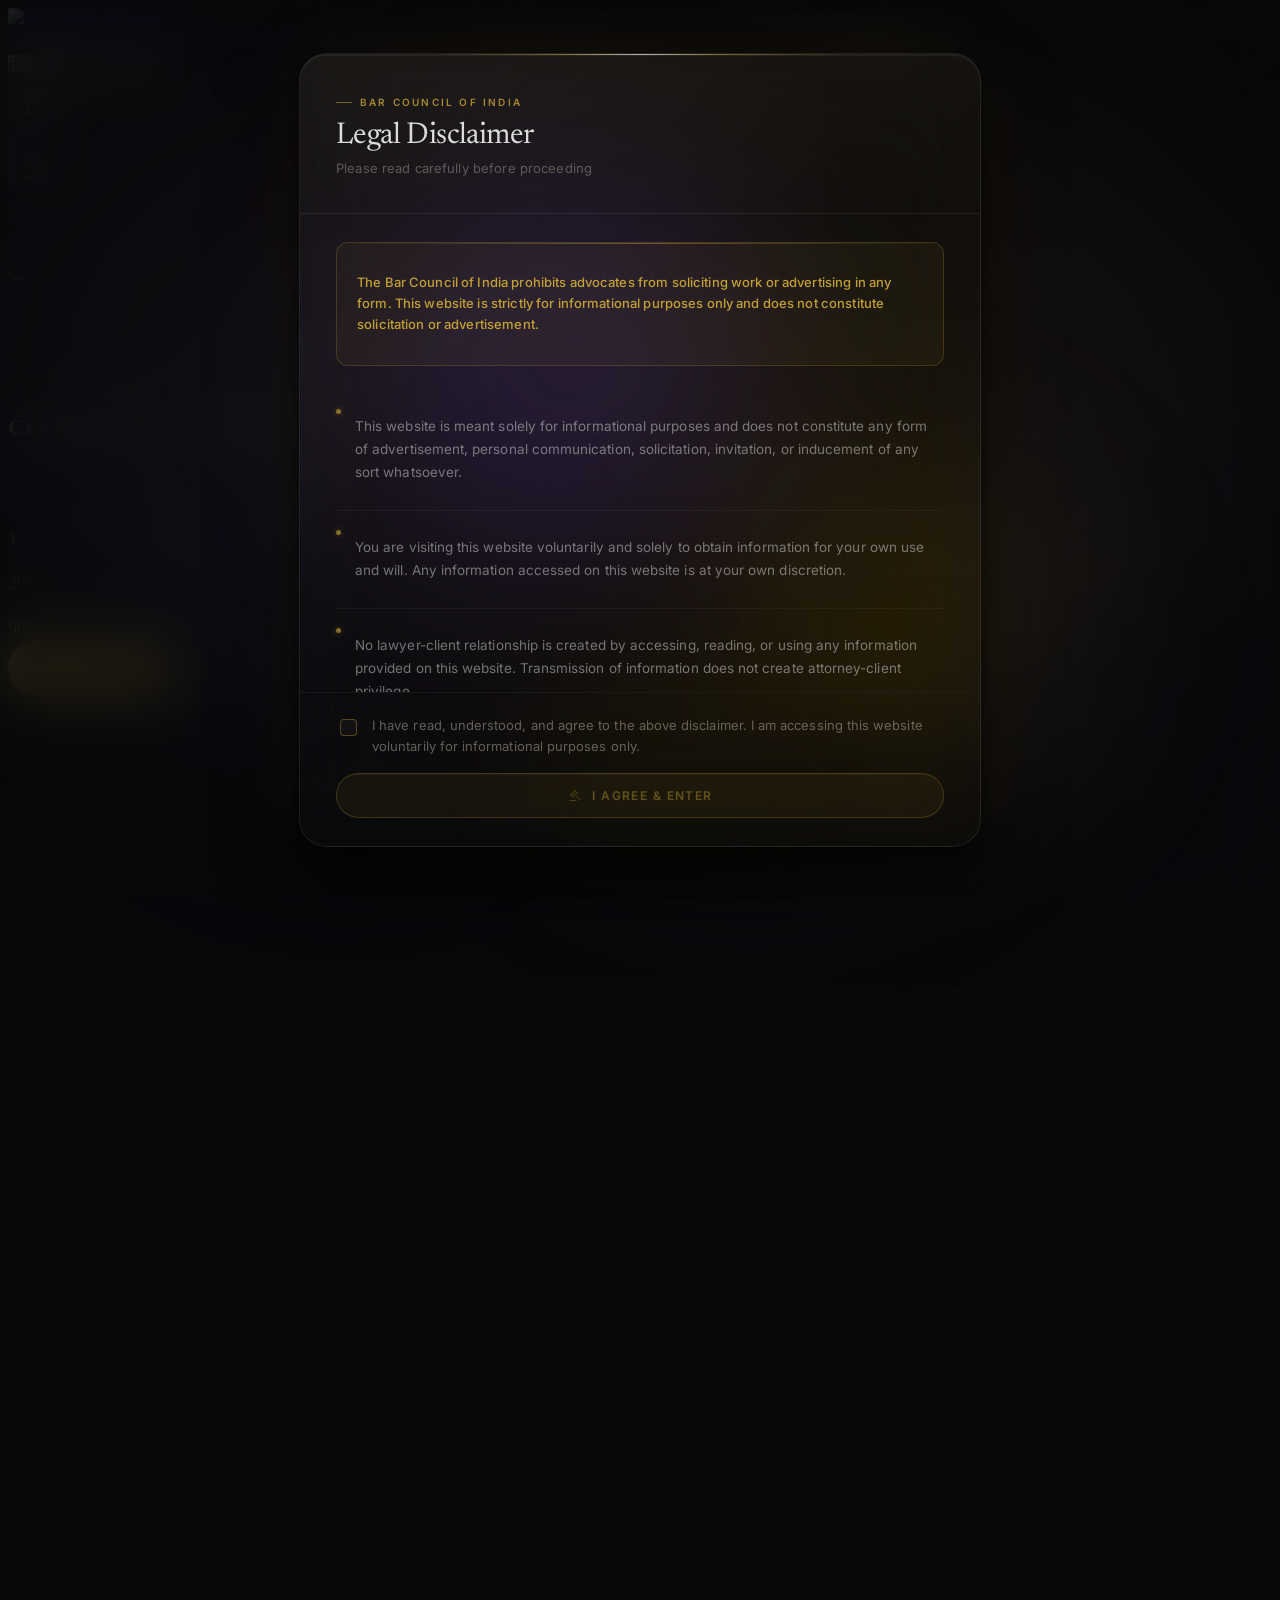
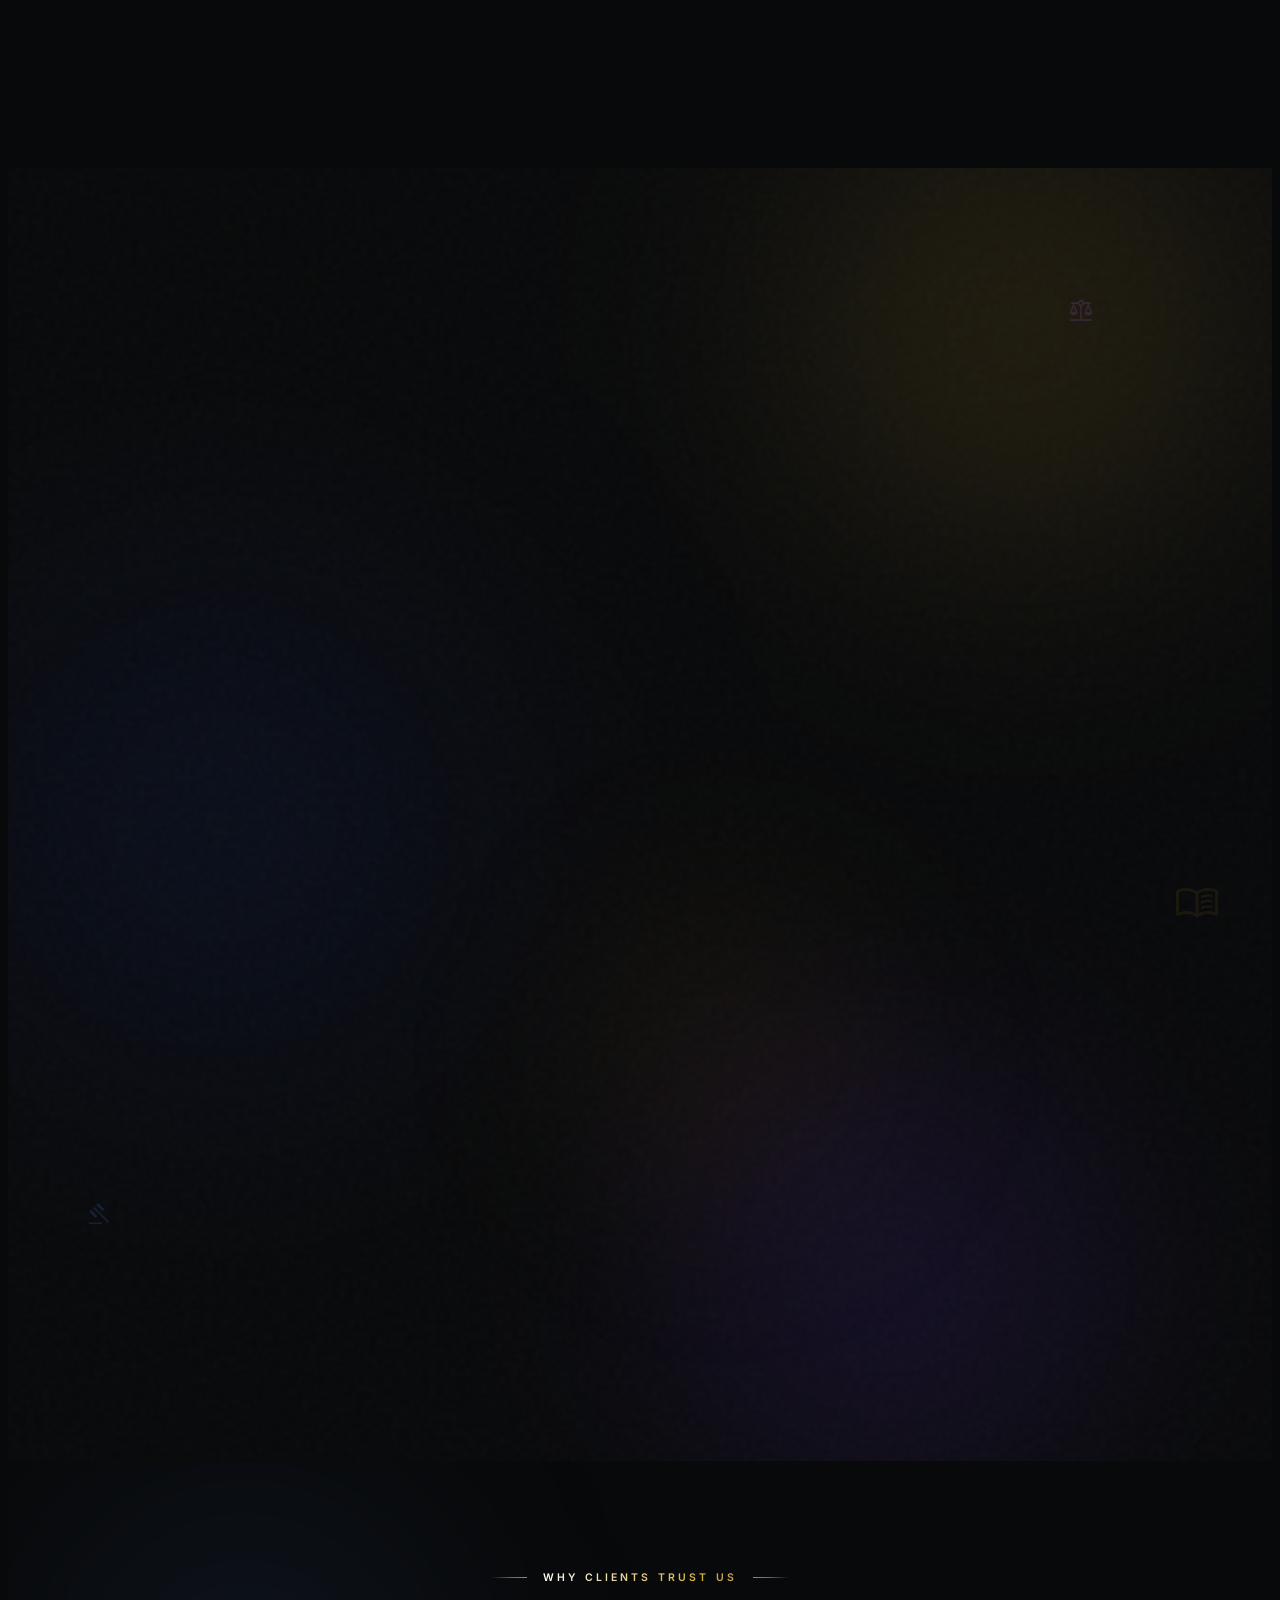
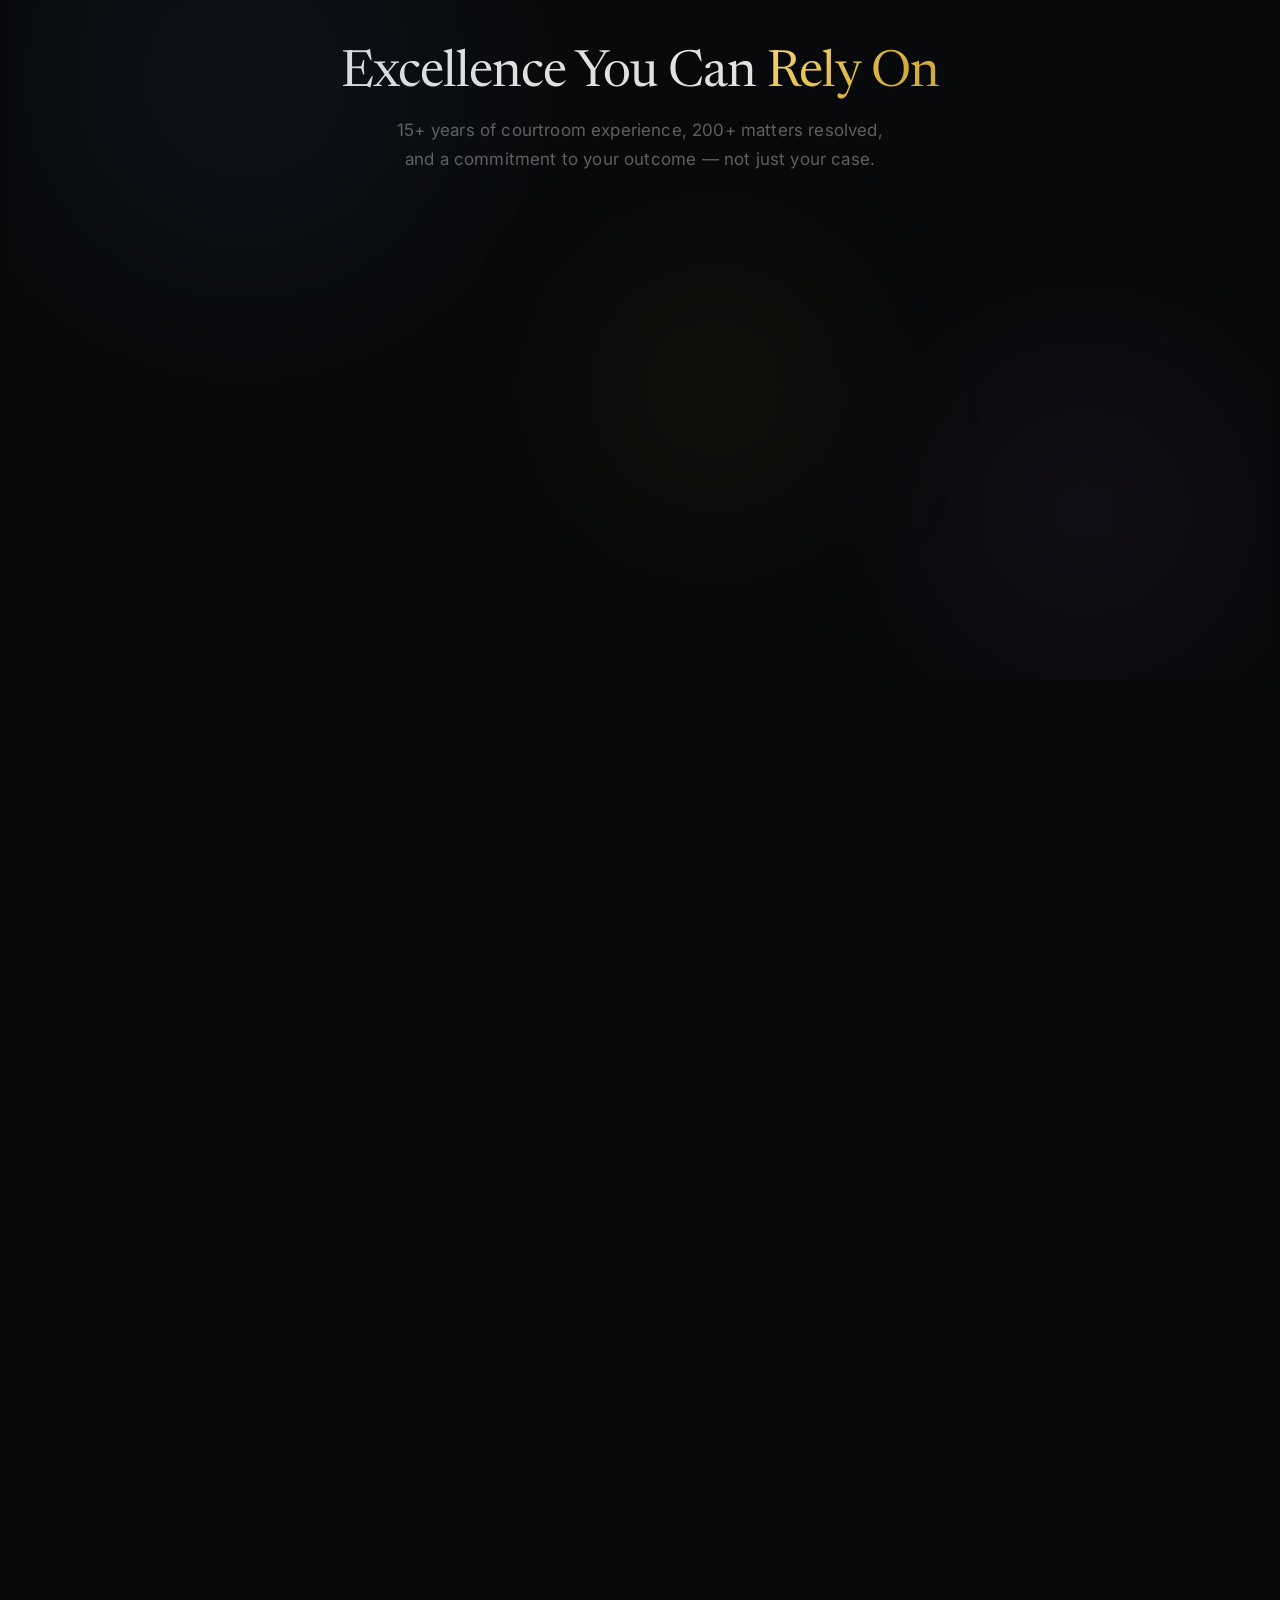
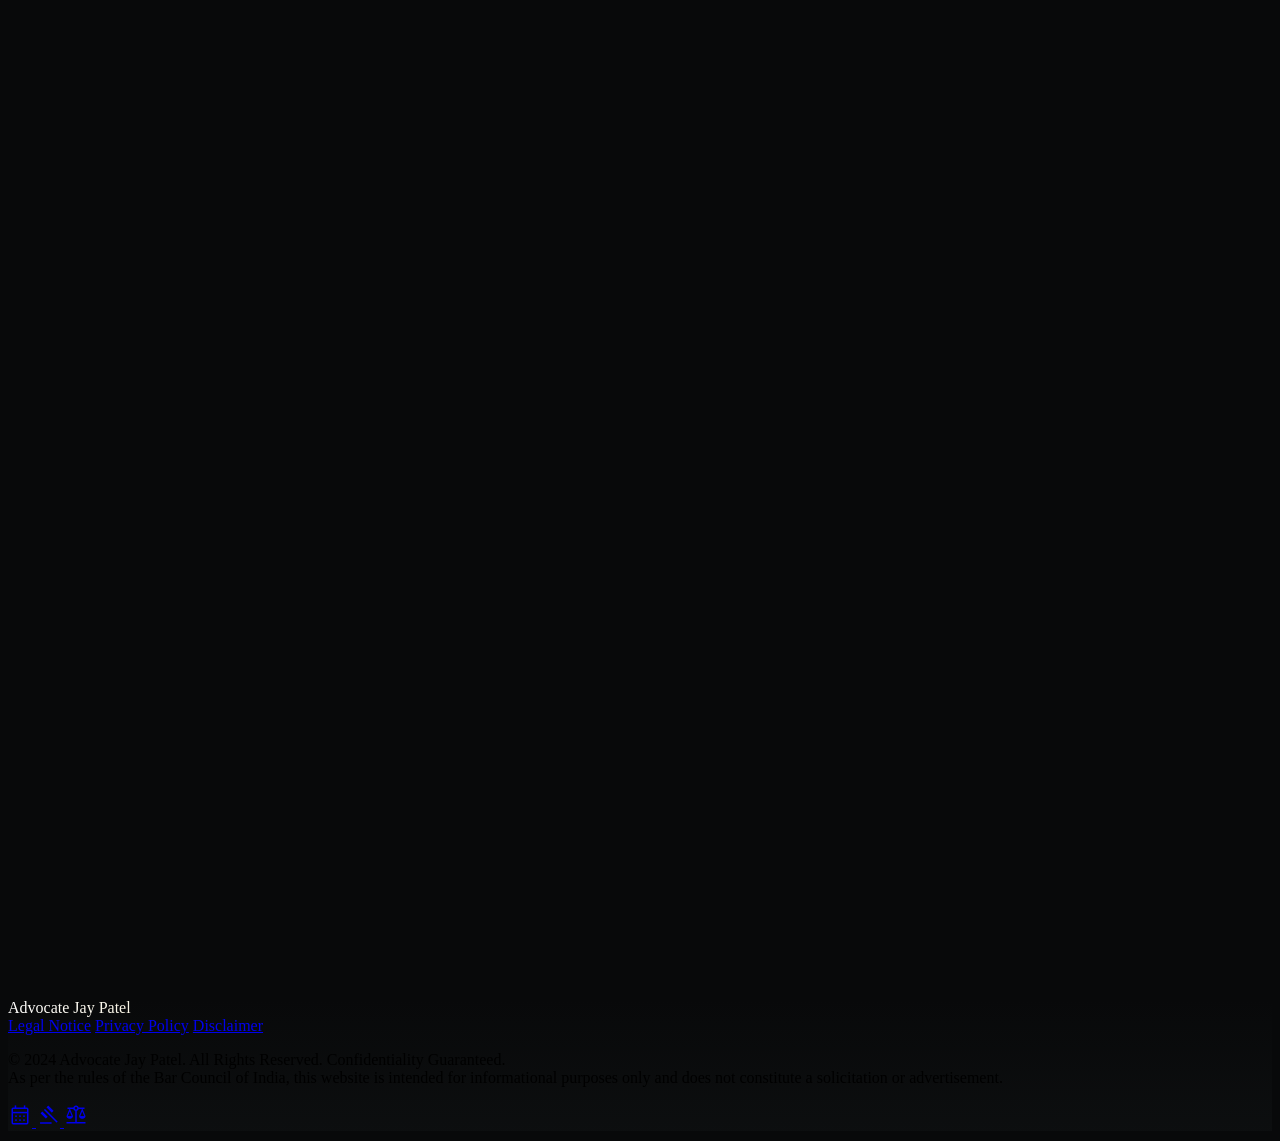
==== commit a44d978d: "n" ====
--- a/index.html
+++ b/index.html
@@ -858,6 +858,27 @@
           0 0 60px rgba(212, 175, 55, 0.2);
         transform: translateY(-3px);
       }
+      /* CALL NOW resting glow — desktop + mobile */
+      .hero-rise-4 a:first-child {
+        box-shadow:
+          0 0 22px rgba(212, 175, 55, 0.45),
+          0 0 44px rgba(212, 175, 55, 0.22);
+        animation: callGlow 2.8s ease-in-out infinite;
+      }
+
+      @keyframes callGlow {
+        0%,
+        100% {
+          box-shadow:
+            0 0 18px rgba(212, 175, 55, 0.35),
+            0 0 36px rgba(212, 175, 55, 0.18);
+        }
+        50% {
+          box-shadow:
+            0 0 30px rgba(212, 175, 55, 0.6),
+            0 0 60px rgba(212, 175, 55, 0.3);
+        }
+      }
 
       .btn-ghost {
         position: relative;
@@ -2332,15 +2353,6 @@
             </a>
             <a
               class="relative font-label-caps text-label-caps text-on-surface/60 hover:text-white transition-all uppercase tracking-[0.2em] group"
-              href="#testimonials"
-            >
-              Results
-              <span
-                class="absolute -bottom-1 left-0 w-0 h-px bg-gradient-to-r from-primary to-purple-400 transition-all duration-300 group-hover:w-full"
-              ></span>
-            </a>
-            <a
-              class="relative font-label-caps text-label-caps text-on-surface/60 hover:text-white transition-all uppercase tracking-[0.2em] group"
               href="#why-us"
             >
               Why Us
@@ -2435,6 +2447,14 @@
         ></div>
 
         <div style="padding: 1rem 0">
+          <a href="#about" class="mobile-nav-link" onclick="closeMobileMenu()">
+            <span
+              class="material-symbols-outlined"
+              style="font-size: 18px; color: rgba(212, 175, 55, 0.6)"
+              >person</span
+            >
+            About
+          </a>
           <a
             href="#expertise"
             class="mobile-nav-link"
@@ -2445,15 +2465,7 @@
               style="font-size: 18px; color: rgba(212, 175, 55, 0.6)"
               >gavel</span
             >
-            Practice
-          </a>
-          <a href="#about" class="mobile-nav-link" onclick="closeMobileMenu()">
-            <span
-              class="material-symbols-outlined"
-              style="font-size: 18px; color: rgba(212, 175, 55, 0.6)"
-              >person</span
-            >
-            About
+            Practices
           </a>
           <a
             href="#experience"
@@ -2466,18 +2478,6 @@
               >workspace_premium</span
             >
             Experience
-          </a>
-          <a
-            href="#testimonials"
-            class="mobile-nav-link"
-            onclick="closeMobileMenu()"
-          >
-            <span
-              class="material-symbols-outlined"
-              style="font-size: 18px; color: rgba(212, 175, 55, 0.6)"
-              >star</span
-            >
-            Results
           </a>
           <a href="#why-us" class="mobile-nav-link" onclick="closeMobileMenu()">
             <span
@@ -5604,321 +5604,6 @@
         </div>
       </section>
 
-      <!-- TESTIMONIALS -->
-      <section class="testi-section" id="testimonials">
-        <div class="relative z-10">
-          <span class="testi-eyebrow">What Clients Say</span>
-          <h2 class="testi-heading">
-            <span class="gradient-text-mixed italic">Client Testimonials</span>
-          </h2>
-          <p class="testi-subhead">
-            We value the trust our clients place in us. Here's what they have to
-            say.
-          </p>
-
-          <!-- Slider viewport -->
-          <div class="testi-slider-viewport">
-            <div class="testi-track" id="testi-track">
-              <!-- ─── Desktop slide 1 / Mobile slide 1 ─── -->
-              <div class="testi-slide">
-                <div class="testi-card">
-                  <p class="testi-text">
-                    Advocate Jay Patel handled my sessions court matter with
-                    exceptional precision. His preparation and courtroom
-                    presence made all the difference. Highly recommended.
-                  </p>
-                  <div class="testi-author-block">
-                    <span class="testi-author-name">Rajesh M.</span>
-                    <span class="testi-author-role"
-                      >Criminal Matter — Ahmedabad</span
-                    >
-                  </div>
-                  <div class="testi-rating-num">5.0</div>
-                  <div class="testi-stars">
-                    <span class="testi-star">★</span>
-                    <span class="testi-star">★</span>
-                    <span class="testi-star">★</span>
-                    <span class="testi-star">★</span>
-                    <span class="testi-star">★</span>
-                  </div>
-                  <span class="testi-pill">
-                    <span class="testi-pill-hash">#</span>
-                    <span
-                      >Client<span class="testi-pill-bold"
-                        >Testimonial</span
-                      ></span
-                    >
-                  </span>
-                </div>
-
-                <div class="testi-card">
-                  <p class="testi-text">
-                    Our cheque return case was resolved swiftly. Jay sir's
-                    understanding of Section 138 proceedings is unmatched.
-                    Professional, direct, and results-oriented.
-                  </p>
-                  <div class="testi-author-block">
-                    <span class="testi-author-name">Priya S.</span>
-                    <span class="testi-author-role"
-                      >Cheque Return — Gandhinagar</span
-                    >
-                  </div>
-                  <div class="testi-rating-num">5.0</div>
-                  <div class="testi-stars">
-                    <span class="testi-star">★</span>
-                    <span class="testi-star">★</span>
-                    <span class="testi-star">★</span>
-                    <span class="testi-star">★</span>
-                    <span class="testi-star">★</span>
-                  </div>
-                  <span class="testi-pill">
-                    <span class="testi-pill-hash">#</span>
-                    <span
-                      >Client<span class="testi-pill-bold"
-                        >Testimonial</span
-                      ></span
-                    >
-                  </span>
-                </div>
-
-                <div class="testi-card">
-                  <p class="testi-text">
-                    During a deeply difficult family dispute, Jay Patel provided
-                    not just expert legal counsel but also calm, clear guidance
-                    at every step. A truly exceptional advocate.
-                  </p>
-                  <div class="testi-author-block">
-                    <span class="testi-author-name">Amit D.</span>
-                    <span class="testi-author-role"
-                      >Family Matter — Ahmedabad</span
-                    >
-                  </div>
-                  <div class="testi-rating-num">5.0</div>
-                  <div class="testi-stars">
-                    <span class="testi-star">★</span>
-                    <span class="testi-star">★</span>
-                    <span class="testi-star">★</span>
-                    <span class="testi-star">★</span>
-                    <span class="testi-star">★</span>
-                  </div>
-                  <span class="testi-pill">
-                    <span class="testi-pill-hash">#</span>
-                    <span
-                      >Client<span class="testi-pill-bold"
-                        >Testimonial</span
-                      ></span
-                    >
-                  </span>
-                </div>
-              </div>
-
-              <!-- ─── Desktop slide 2 / Mobile slide 4 ─── -->
-              <div class="testi-slide">
-                <div class="testi-card">
-                  <p class="testi-text">
-                    Jay sir handled my anticipatory bail matter with absolute
-                    urgency and professionalism. He was reachable at all hours
-                    and secured the order before any arrest could happen.
-                  </p>
-                  <div class="testi-author-block">
-                    <span class="testi-author-name">Nikhil R.</span>
-                    <span class="testi-author-role"
-                      >Bail Matter — Ahmedabad</span
-                    >
-                  </div>
-                  <div class="testi-rating-num">5.0</div>
-                  <div class="testi-stars">
-                    <span class="testi-star">★</span>
-                    <span class="testi-star">★</span>
-                    <span class="testi-star">★</span>
-                    <span class="testi-star">★</span>
-                    <span class="testi-star">★</span>
-                  </div>
-                  <span class="testi-pill">
-                    <span class="testi-pill-hash">#</span>
-                    <span
-                      >Client<span class="testi-pill-bold"
-                        >Testimonial</span
-                      ></span
-                    >
-                  </span>
-                </div>
-
-                <div class="testi-card">
-                  <p class="testi-text">
-                    Our land dispute had been going on for years. Advocate Patel
-                    took charge, built a strong case, and we got a favourable
-                    decree within months. Outstanding legal mind.
-                  </p>
-                  <div class="testi-author-block">
-                    <span class="testi-author-name">Suresh K.</span>
-                    <span class="testi-author-role"
-                      >Land Dispute — Gandhinagar</span
-                    >
-                  </div>
-                  <div class="testi-rating-num">5.0</div>
-                  <div class="testi-stars">
-                    <span class="testi-star">★</span>
-                    <span class="testi-star">★</span>
-                    <span class="testi-star">★</span>
-                    <span class="testi-star">★</span>
-                    <span class="testi-star">★</span>
-                  </div>
-                  <span class="testi-pill">
-                    <span class="testi-pill-hash">#</span>
-                    <span
-                      >Client<span class="testi-pill-bold"
-                        >Testimonial</span
-                      ></span
-                    >
-                  </span>
-                </div>
-
-                <div class="testi-card">
-                  <p class="testi-text">
-                    The divorce proceedings were handled with sensitivity and
-                    sharp legal strategy. Jay Patel ensured our interests were
-                    fully protected at every stage of the case.
-                  </p>
-                  <div class="testi-author-block">
-                    <span class="testi-author-name">Meera V.</span>
-                    <span class="testi-author-role"
-                      >Divorce Matter — Ahmedabad</span
-                    >
-                  </div>
-                  <div class="testi-rating-num">5.0</div>
-                  <div class="testi-stars">
-                    <span class="testi-star">★</span>
-                    <span class="testi-star">★</span>
-                    <span class="testi-star">★</span>
-                    <span class="testi-star">★</span>
-                    <span class="testi-star">★</span>
-                  </div>
-                  <span class="testi-pill">
-                    <span class="testi-pill-hash">#</span>
-                    <span
-                      >Client<span class="testi-pill-bold"
-                        >Testimonial</span
-                      ></span
-                    >
-                  </span>
-                </div>
-              </div>
-            </div>
-          </div>
-
-          <!-- Controls -->
-          <div class="testi-controls">
-            <button id="testi-prev" class="testi-arrow" aria-label="Previous">
-              <span class="material-symbols-outlined" style="font-size: 20px"
-                >arrow_back</span
-              >
-            </button>
-            <div class="testi-dots" id="testi-dots"></div>
-            <button id="testi-next" class="testi-arrow" aria-label="Next">
-              <span class="material-symbols-outlined" style="font-size: 20px"
-                >arrow_forward</span
-              >
-            </button>
-          </div>
-        </div>
-
-        <script>
-          (function () {
-            var track = document.getElementById("testi-track");
-            var prevBtn = document.getElementById("testi-prev");
-            var nextBtn = document.getElementById("testi-next");
-            var dotsWrap = document.getElementById("testi-dots");
-            if (!track) return;
-
-            // Collect all individual cards (6 total)
-            var allCards = Array.prototype.slice.call(
-              track.querySelectorAll(".testi-card"),
-            );
-            var desktopSlides = Array.prototype.slice.call(
-              track.querySelectorAll(".testi-slide"),
-            );
-
-            // Save original desktop HTML so we can rebuild on resize
-            var desktopHTML = track.innerHTML;
-
-            // Build mobile slides: 1 card per slide (6 slides total)
-            function buildMobileHTML() {
-              var html = "";
-              allCards.forEach(function (card) {
-                html +=
-                  '<div class="testi-slide" style="grid-template-columns:1fr;">' +
-                  card.outerHTML +
-                  "</div>";
-              });
-              return html;
-            }
-            var mobileHTML = buildMobileHTML();
-
-            var current = 0;
-            var mode = ""; // "desktop" or "mobile"
-
-            function applyLayout() {
-              var isMobile = window.matchMedia("(max-width: 768px)").matches;
-              var newMode = isMobile ? "mobile" : "desktop";
-              if (newMode === mode) return;
-              mode = newMode;
-              track.innerHTML = isMobile ? mobileHTML : desktopHTML;
-              current = 0;
-              buildDots();
-              goTo(0);
-            }
-
-            function getSlideCount() {
-              return track.querySelectorAll(".testi-slide").length;
-            }
-
-            function buildDots() {
-              var count = getSlideCount();
-              dotsWrap.innerHTML = "";
-              for (var i = 0; i < count; i++) {
-                var dot = document.createElement("button");
-                dot.className = "testi-dot" + (i === 0 ? " active" : "");
-                dot.setAttribute("aria-label", "Go to slide " + (i + 1));
-                (function (idx) {
-                  dot.addEventListener("click", function () {
-                    goTo(idx);
-                  });
-                })(i);
-                dotsWrap.appendChild(dot);
-              }
-            }
-
-            function goTo(index) {
-              var count = getSlideCount();
-              current = (index + count) % count;
-              track.style.transform = "translateX(-" + current * 100 + "%)";
-              var dots = dotsWrap.querySelectorAll(".testi-dot");
-              dots.forEach(function (d, i) {
-                d.classList.toggle("active", i === current);
-              });
-            }
-
-            prevBtn.addEventListener("click", function () {
-              goTo(current - 1);
-            });
-            nextBtn.addEventListener("click", function () {
-              goTo(current + 1);
-            });
-
-            // Initial setup
-            applyLayout();
-
-            // Re-layout on resize (debounced)
-            var resizeTimer;
-            window.addEventListener("resize", function () {
-              clearTimeout(resizeTimer);
-              resizeTimer = setTimeout(applyLayout, 150);
-            });
-          })();
-        </script>
-      </section>
-
       <!-- Mouse spotlight for WCU cards -->
       <script>
         document.querySelectorAll(".wcu-card").forEach(function (card) {
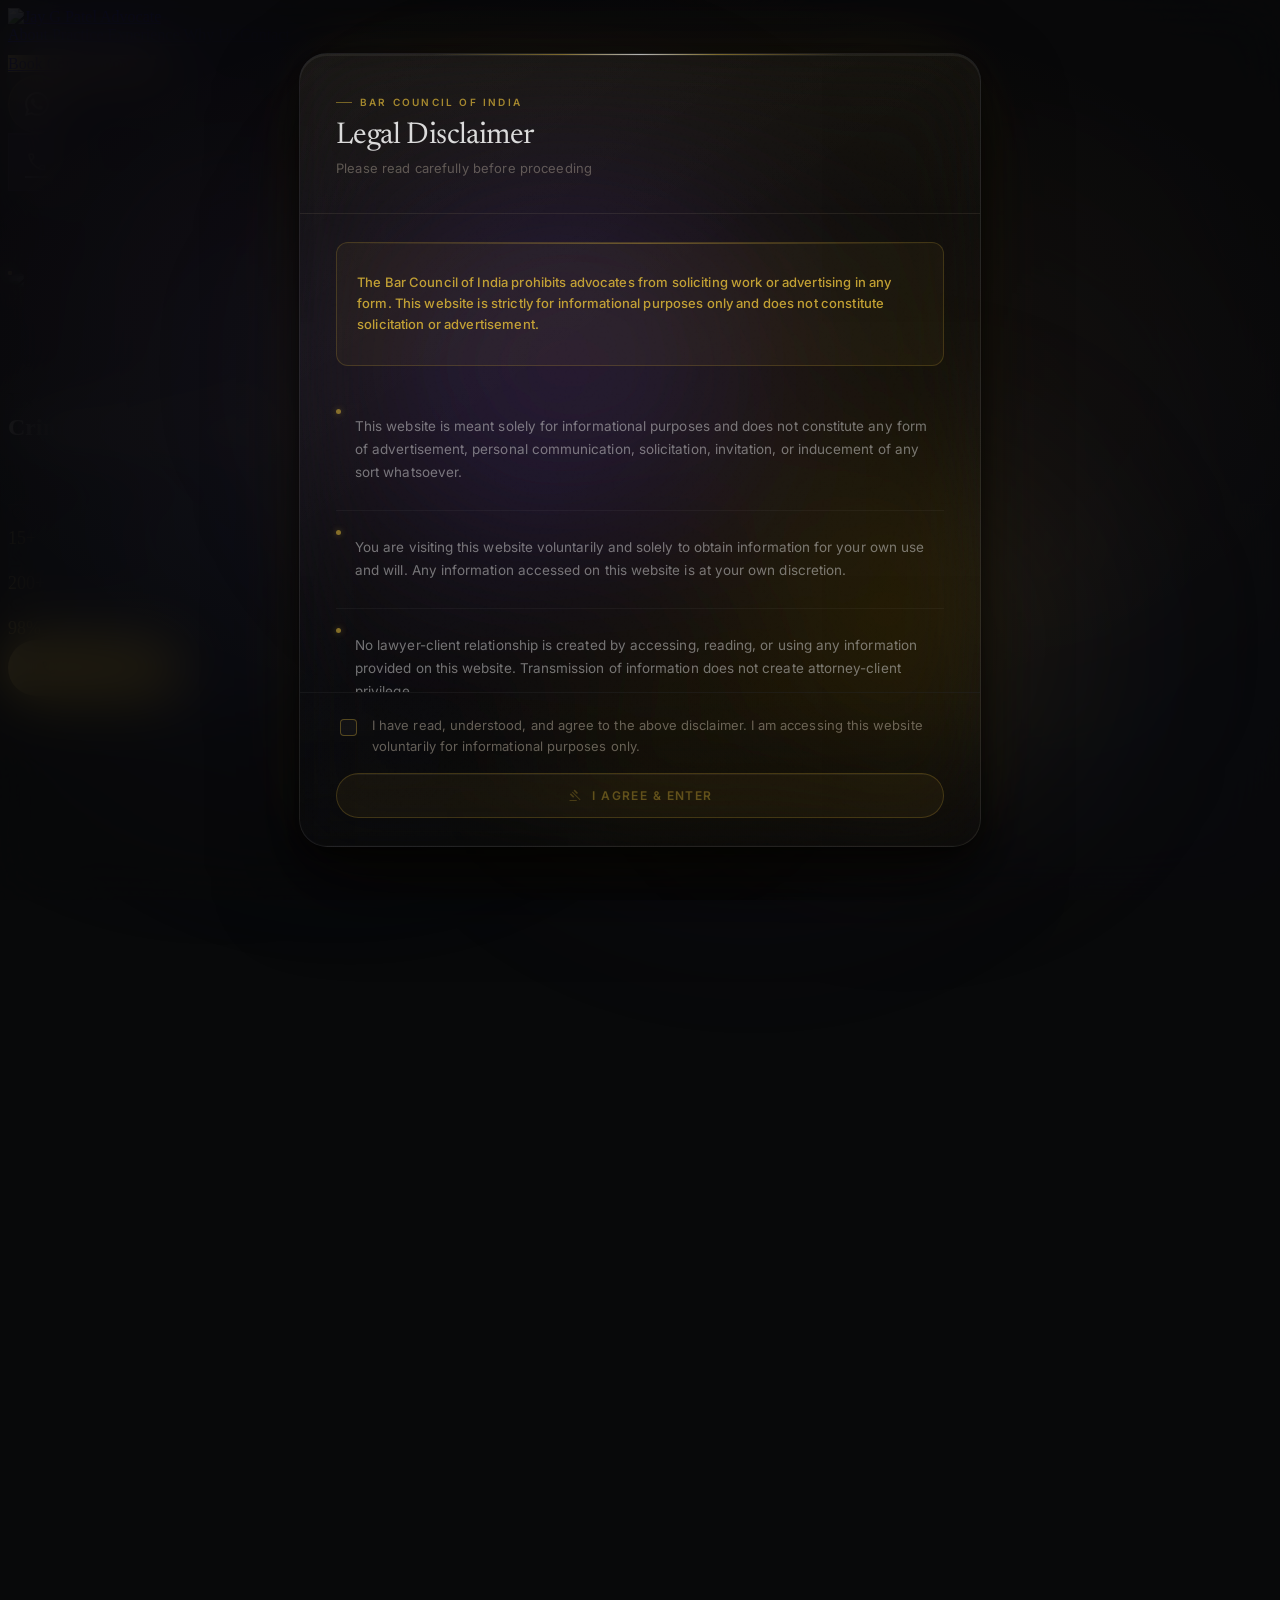
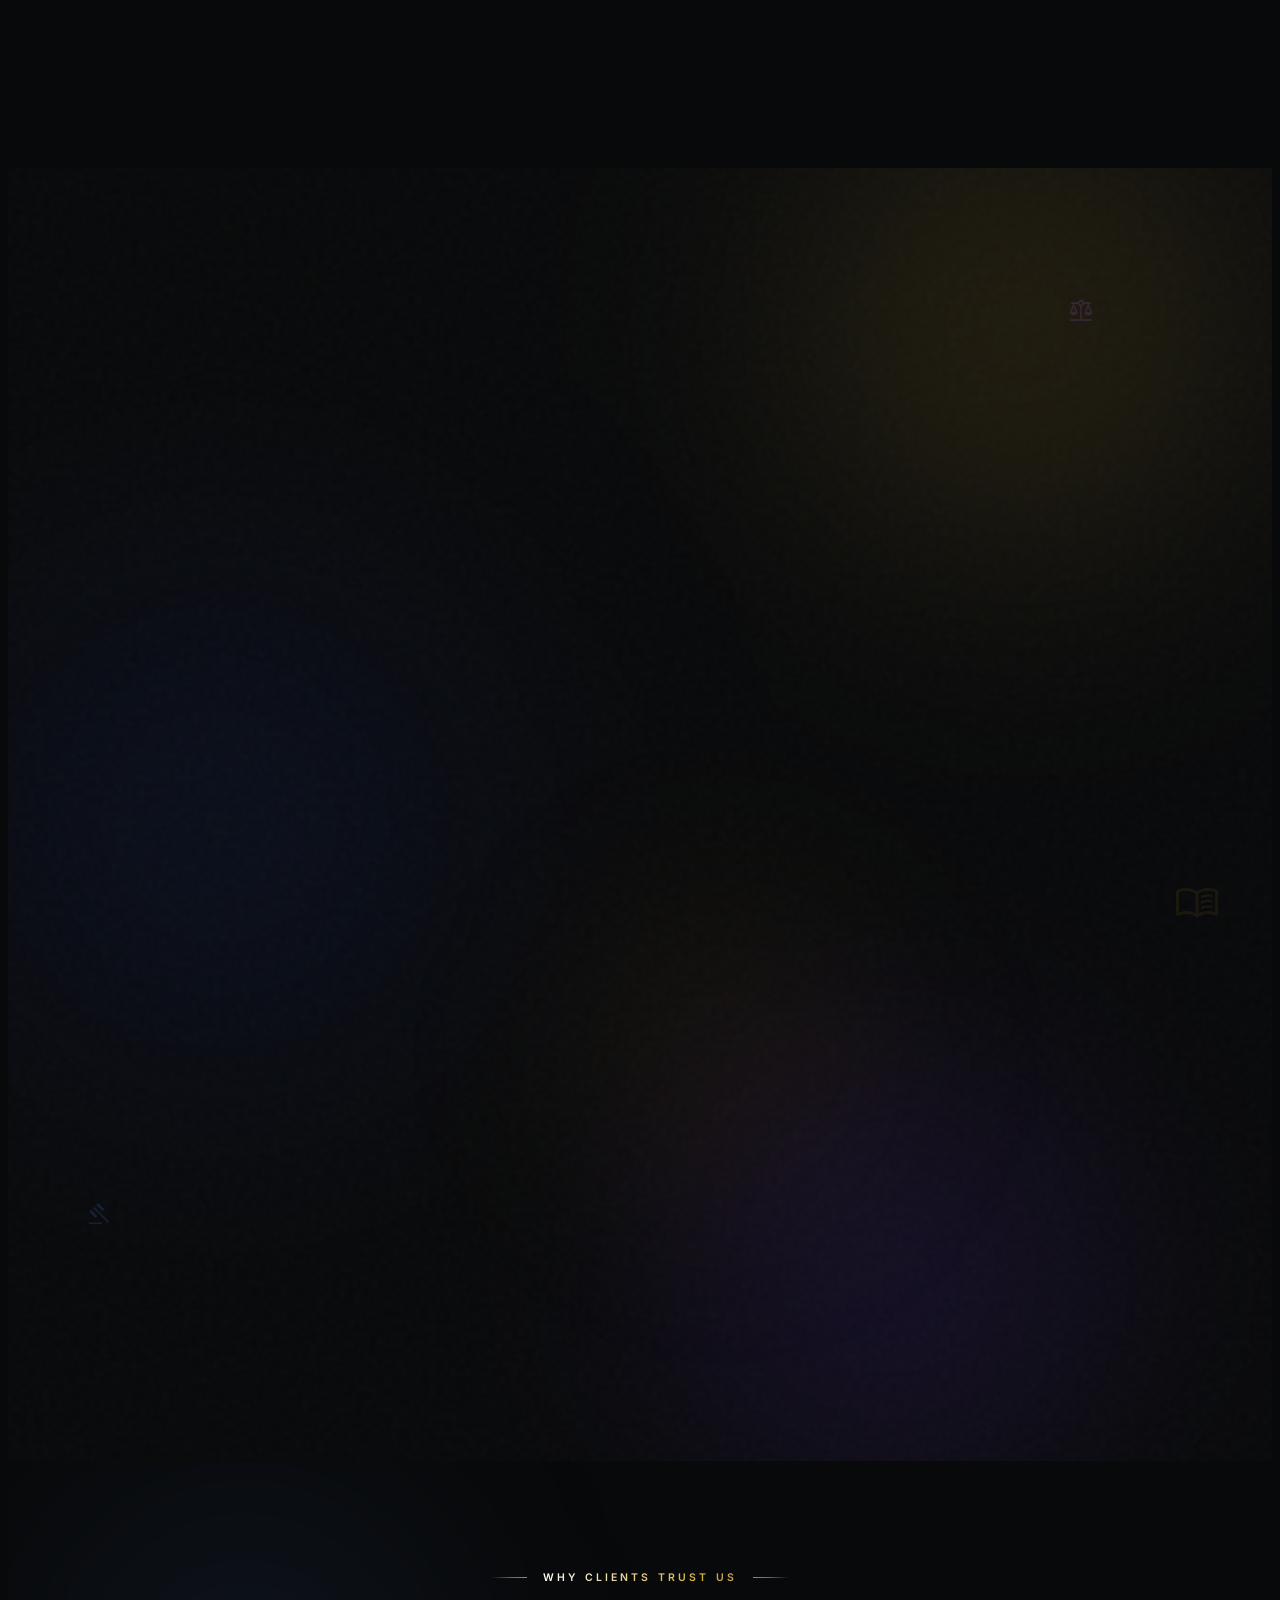
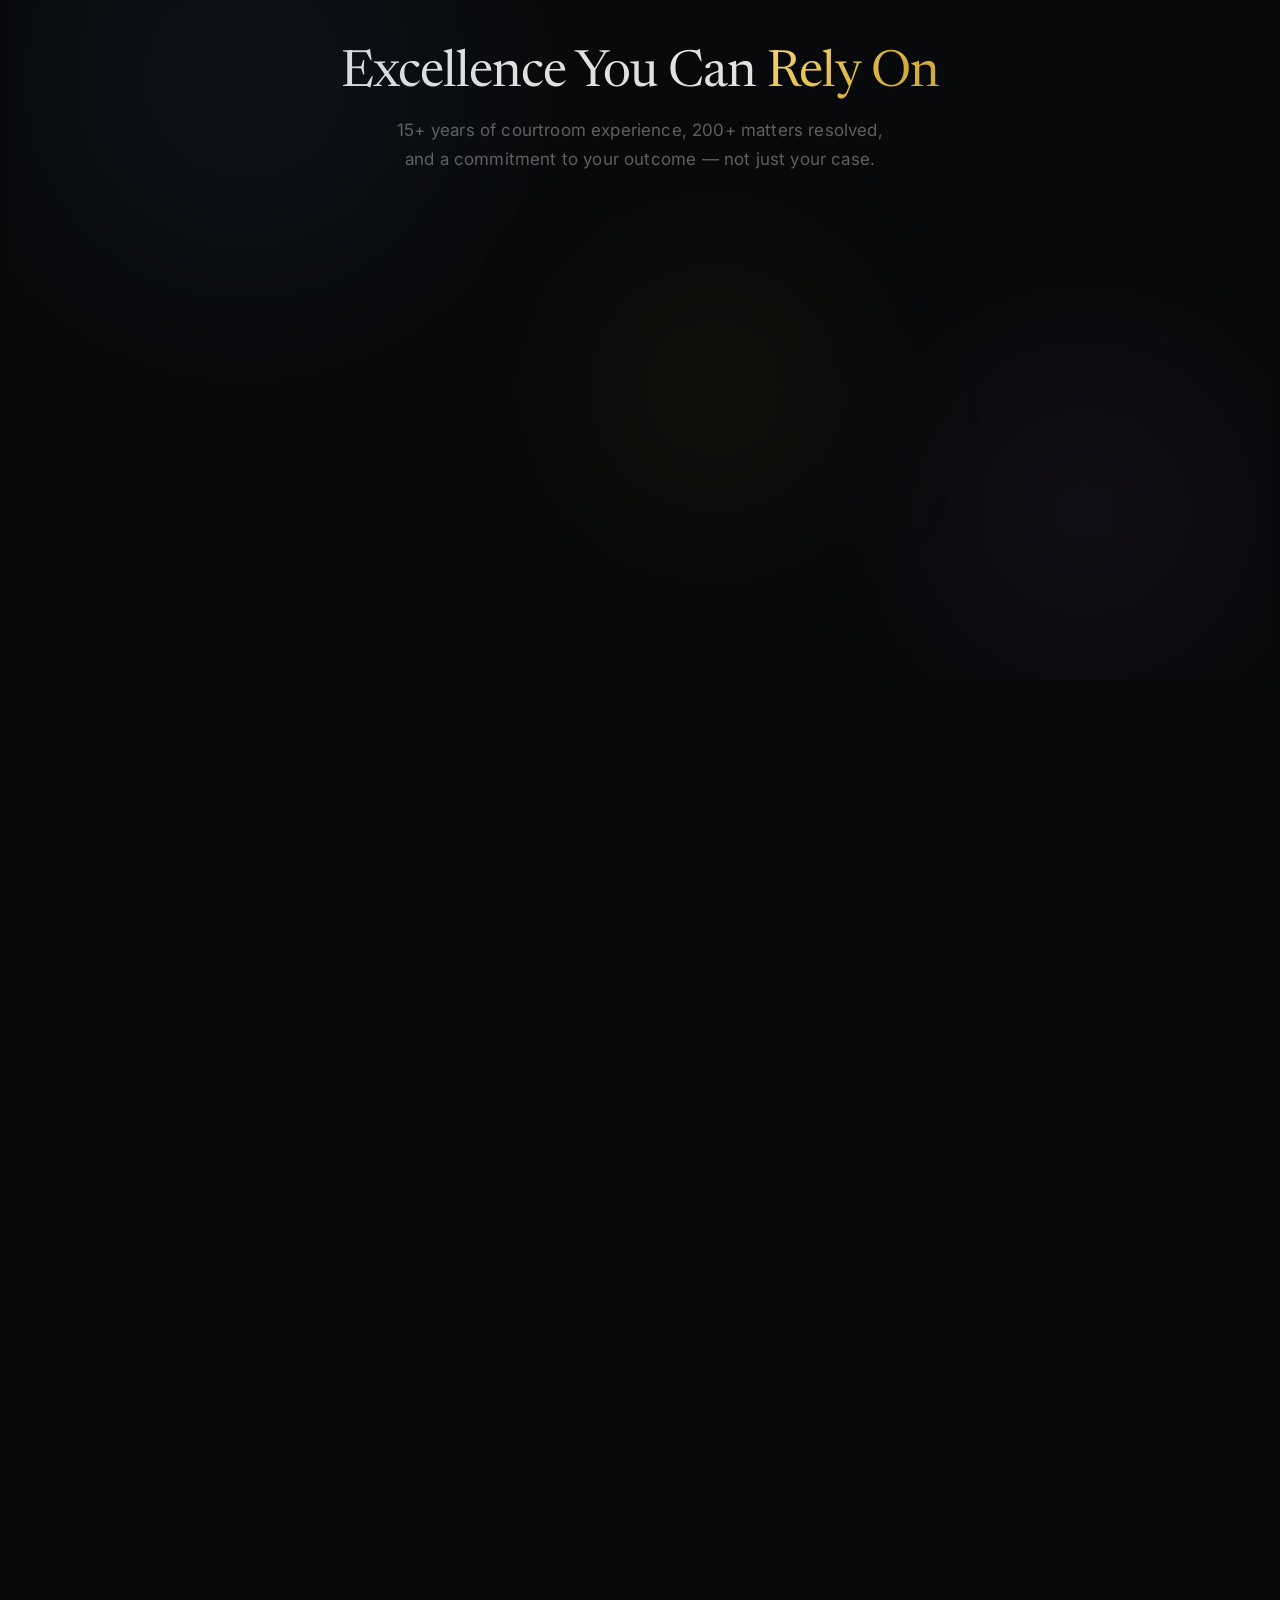
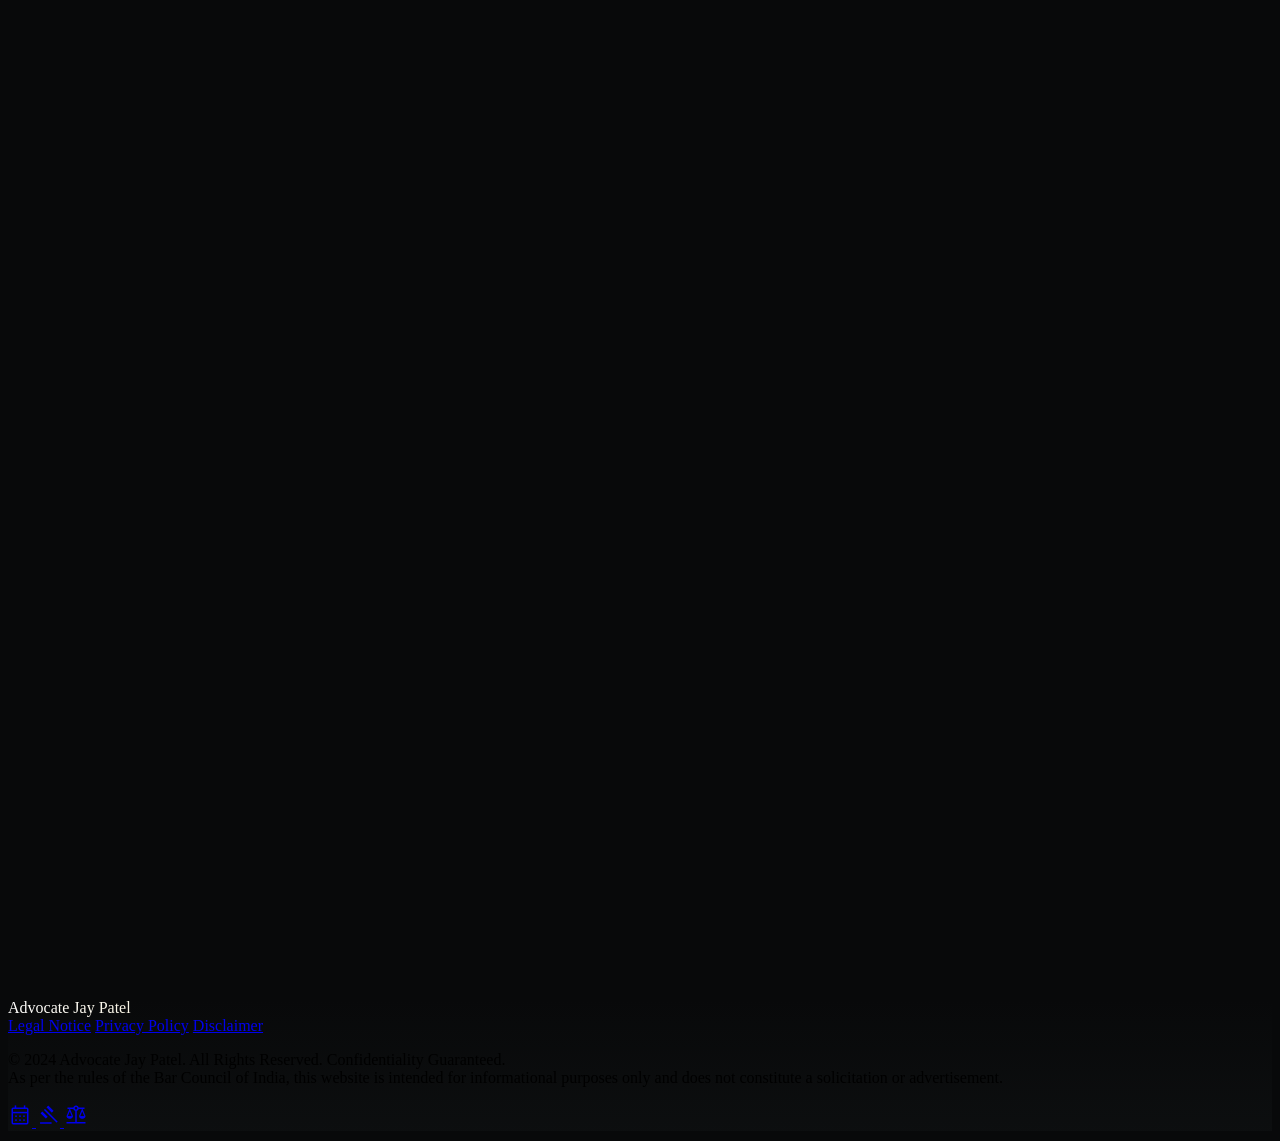
==== commit 5ccd0ed1: "done" ====
--- a/index.html
+++ b/index.html
@@ -184,9 +184,18 @@
       .aurora-orb {
         position: absolute;
         border-radius: 50%;
-        filter: blur(140px);
-        opacity: 0.55;
+        filter: blur(80px);
+        opacity: 0.5;
         will-change: transform;
+      }
+      @media (prefers-reduced-motion: reduce) {
+        *,
+        *::before,
+        *::after {
+          animation-duration: 0.001ms !important;
+          animation-iteration-count: 1 !important;
+          transition-duration: 0.001ms !important;
+        }
       }
 
       .aurora-1 {
@@ -2277,8 +2286,6 @@
       <div class="aurora-orb aurora-1"></div>
       <div class="aurora-orb aurora-2"></div>
       <div class="aurora-orb aurora-3"></div>
-      <div class="aurora-orb aurora-4"></div>
-      <div class="aurora-orb aurora-5"></div>
     </div>
     <div class="noise-overlay"></div>
 
@@ -8034,23 +8041,6 @@
 
         startHeroCounters();
         observeAuthorityCounters();
-
-        const orbs = document.querySelectorAll(".aurora-orb");
-        let lastScroll = 0;
-        window.addEventListener(
-          "scroll",
-          () => {
-            const scroll = window.scrollY;
-            if (Math.abs(scroll - lastScroll) > 5) {
-              orbs.forEach((orb, i) => {
-                const speed = (i + 1) * 0.05;
-                orb.style.transform = `translateY(${scroll * speed * -0.3}px)`;
-              });
-              lastScroll = scroll;
-            }
-          },
-          { passive: true },
-        );
       }
     </script>
     <script>
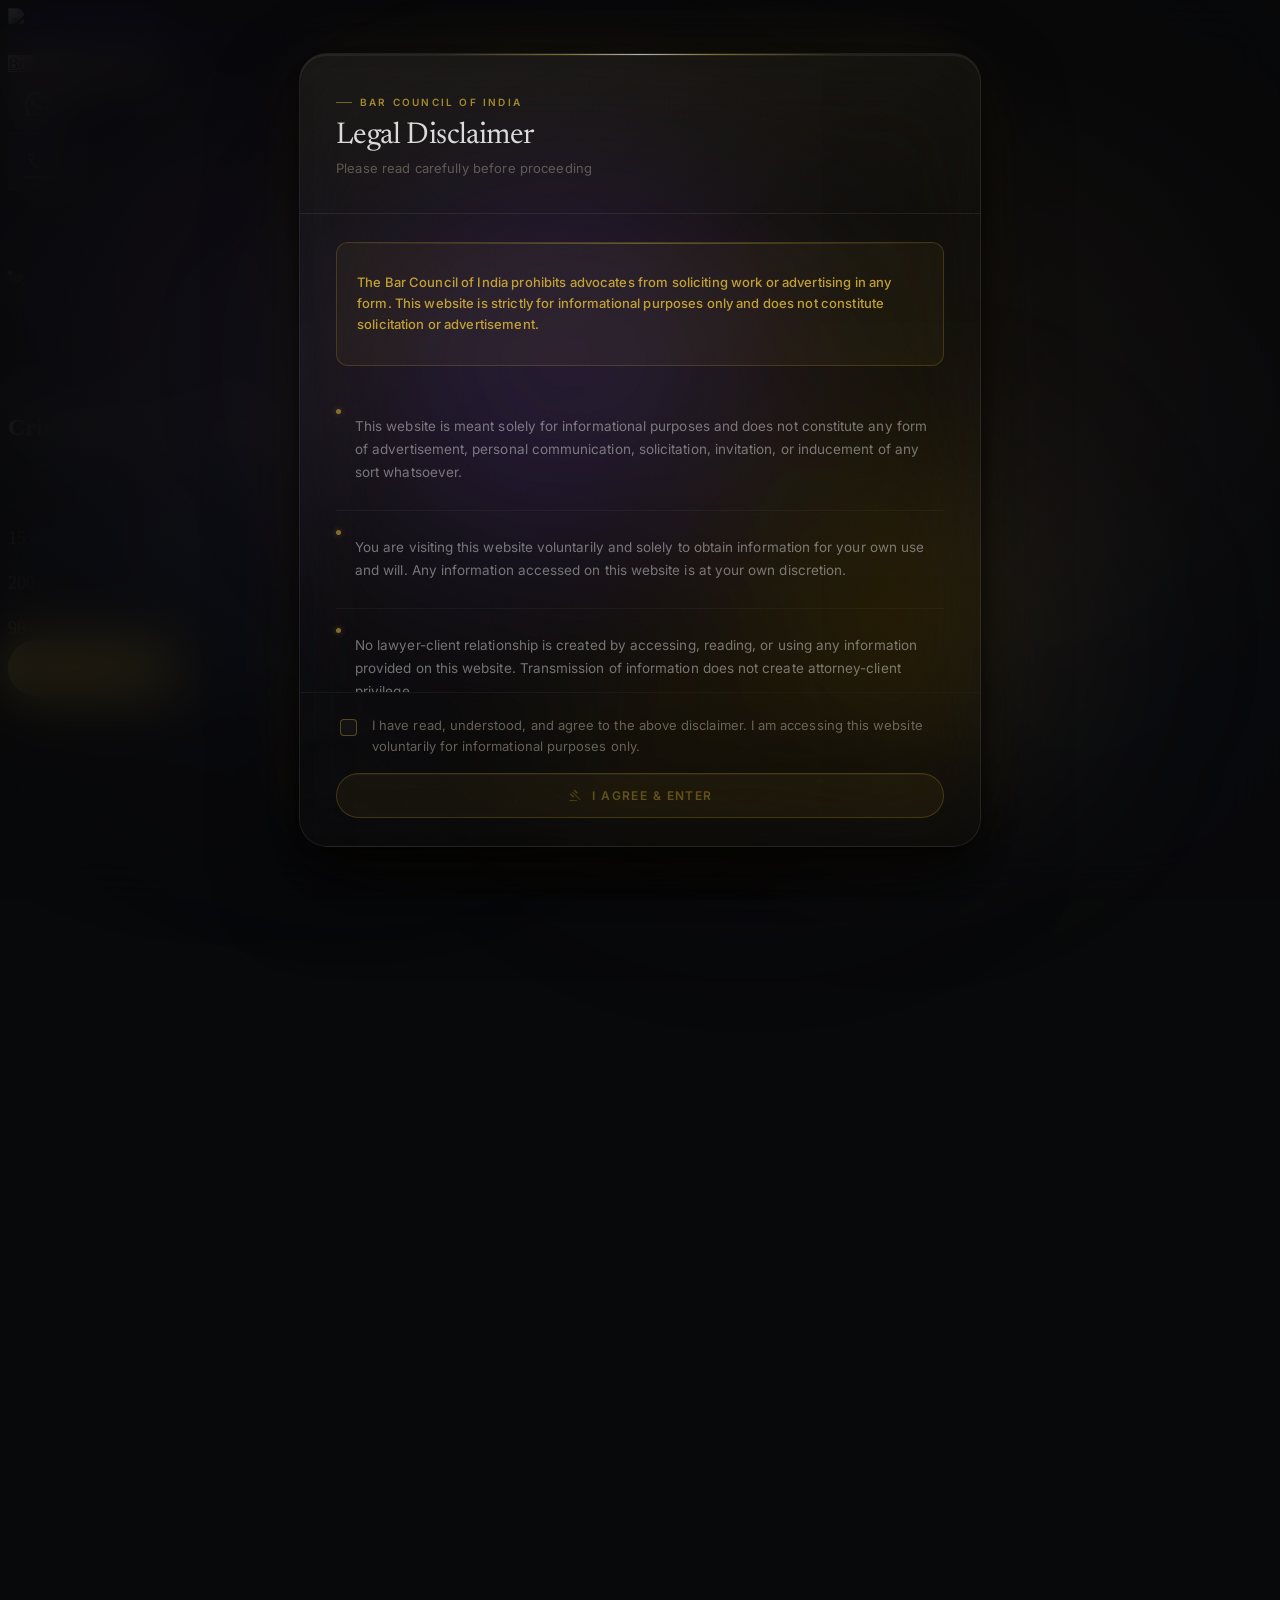
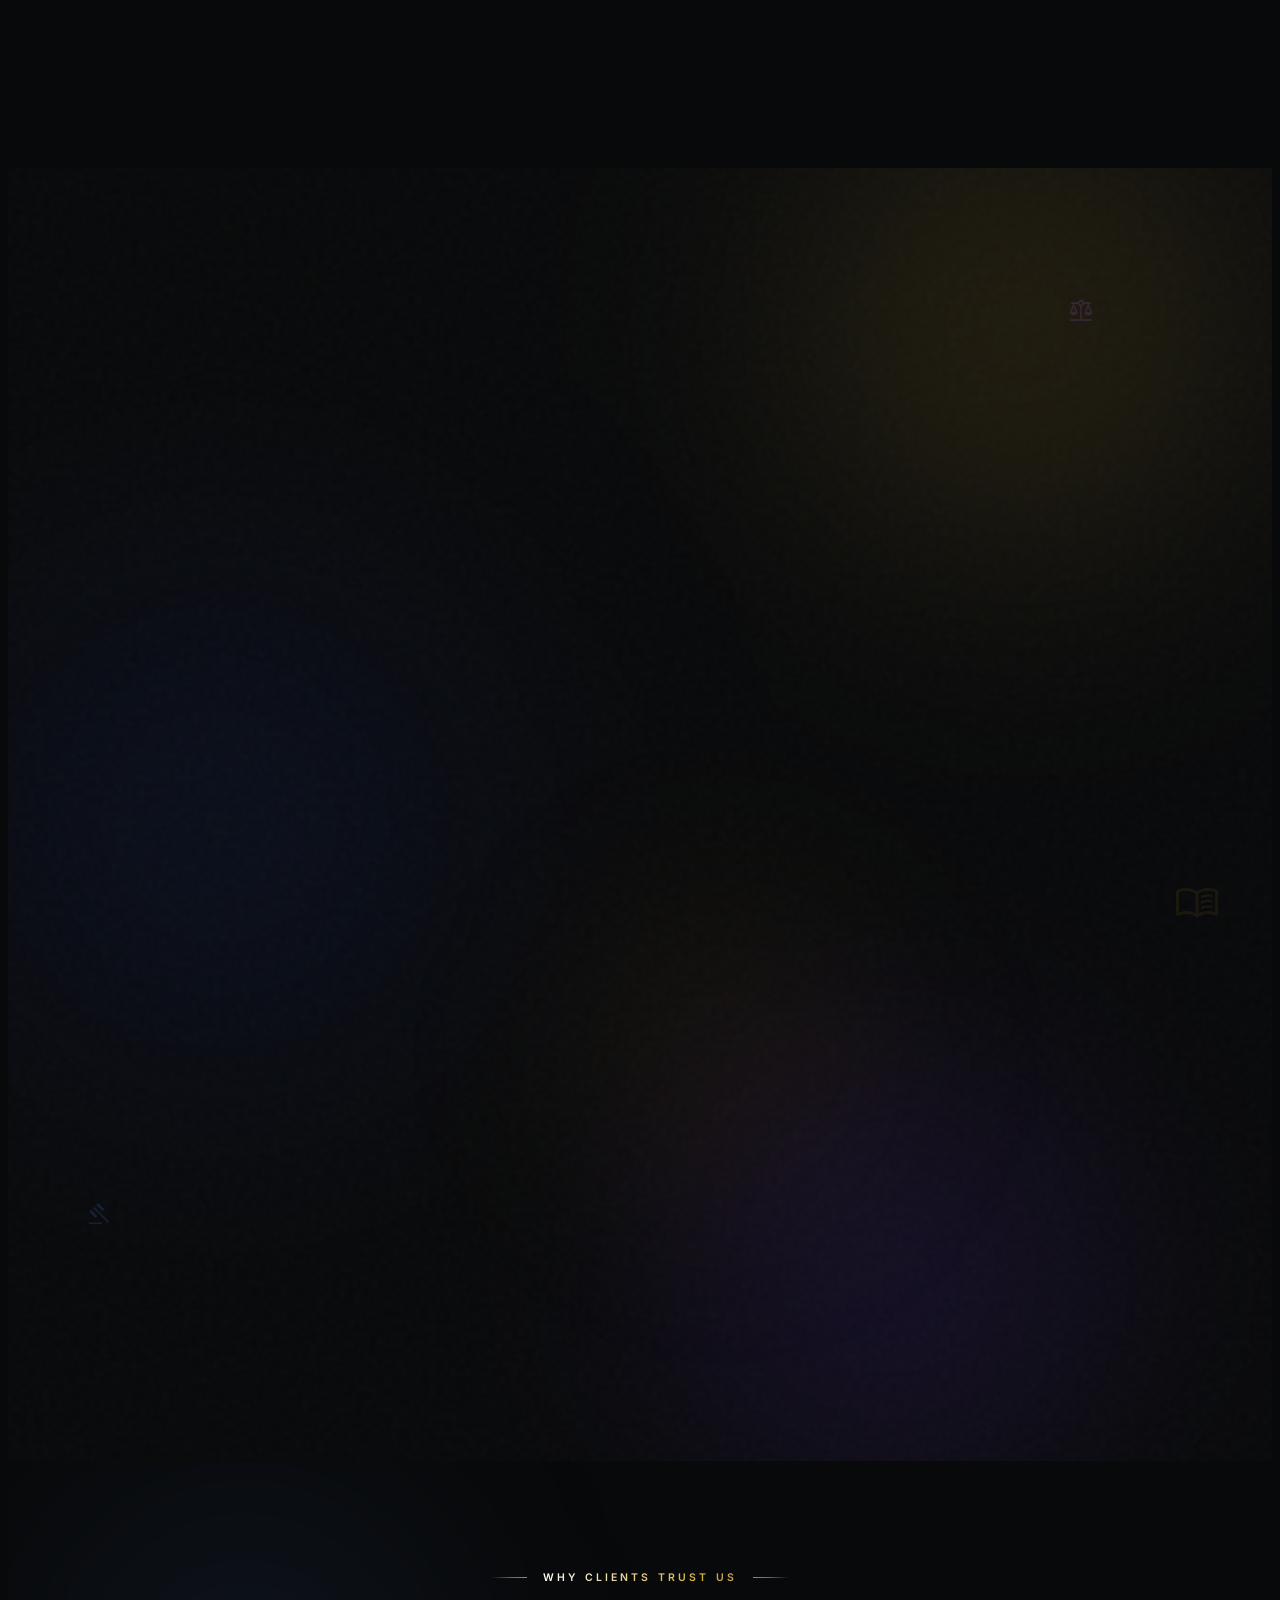
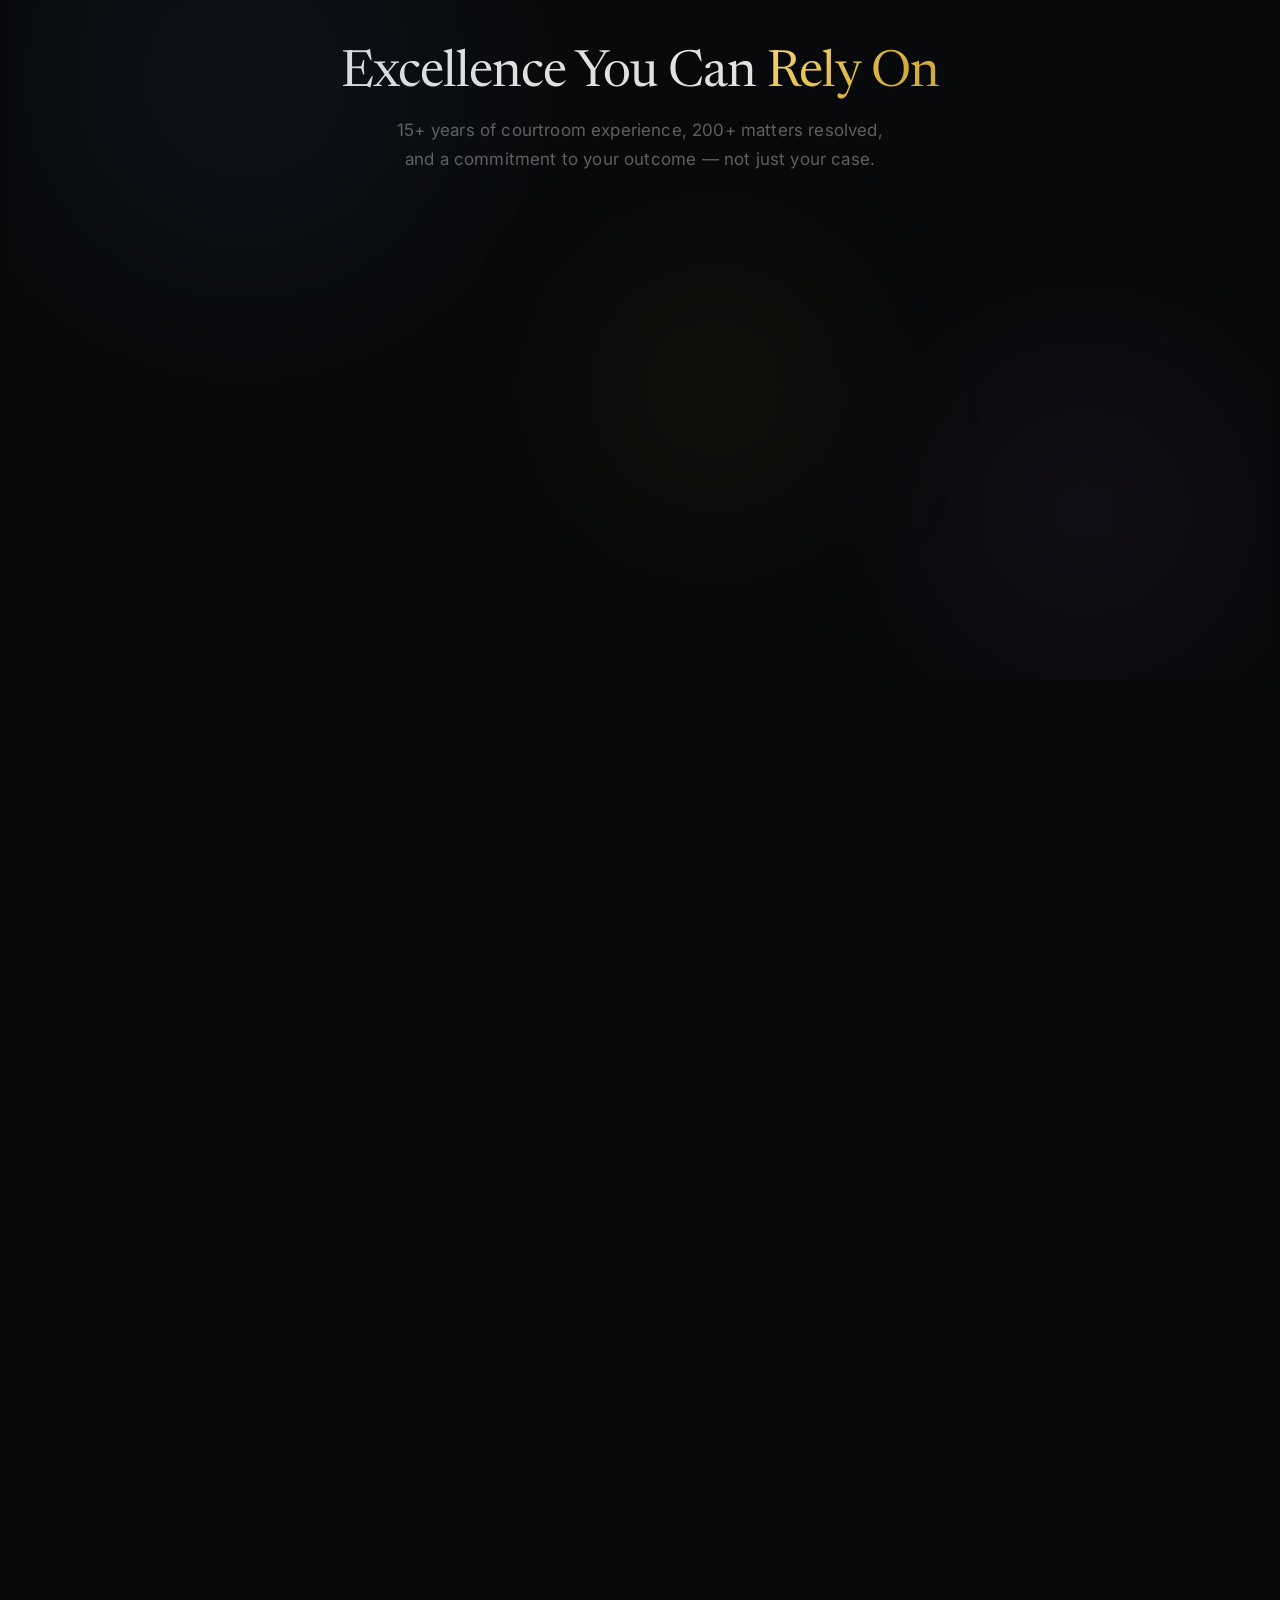
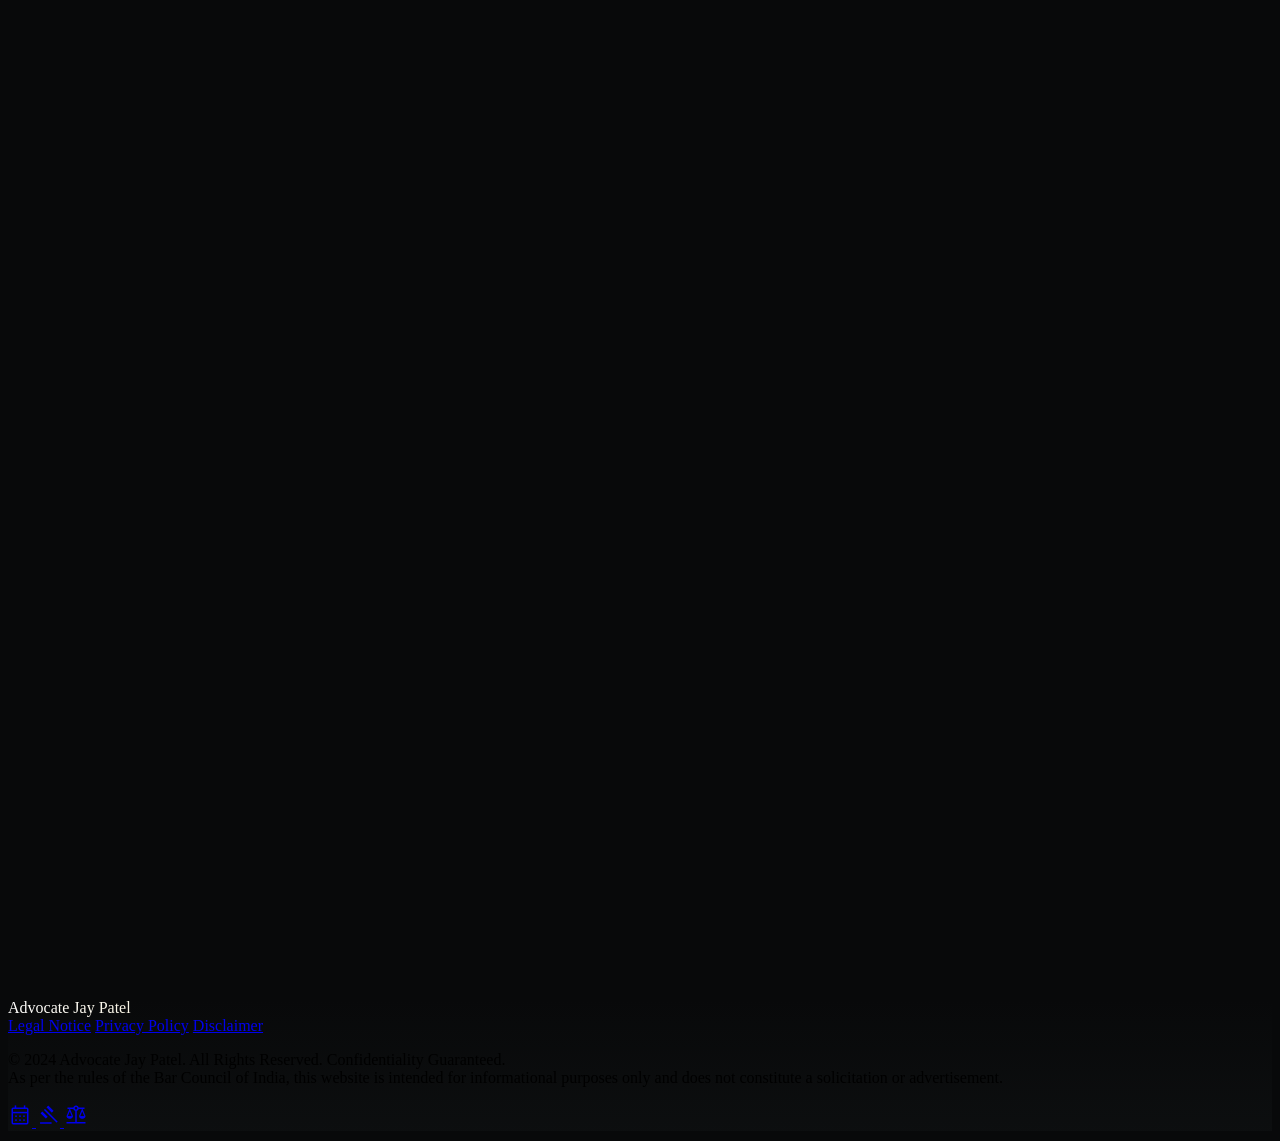
==== commit 42624eaa: "k" ====
--- a/index.html
+++ b/index.html
@@ -2860,9 +2860,10 @@
               >
               <div class="flex flex-col leading-tight">
                 <span
-                  class="font-headline-md gradient-text-gold"
+                  class="font-headline-md gradient-text-gold counter-animate"
                   style="font-size: 18px; font-weight: 500"
-                  >15+</span
+                  data-target="15"
+                  >0+</span
                 >
                 <span
                   class="font-label-caps text-on-surface/55 uppercase"
@@ -2905,9 +2906,11 @@
               >
               <div class="flex flex-col leading-tight">
                 <span
-                  class="font-headline-md gradient-text-gold"
+                  class="font-headline-md gradient-text-gold counter-animate"
                   style="font-size: 18px; font-weight: 500"
-                  >98%</span
+                  data-target="98"
+                  data-suffix="%"
+                  >0%</span
                 >
                 <span
                   class="font-label-caps text-on-surface/55 uppercase"
@@ -3067,7 +3070,12 @@
               <span class="material-symbols-outlined authority-stat-icon"
                 >workspace_premium</span
               >
-              <div class="authority-stat-num">15+</div>
+              <div
+                class="authority-stat-num authority-counter"
+                data-target="15"
+              >
+                0+
+              </div>
               <div class="authority-stat-title">
                 Years of<br />Professional Experience
               </div>
@@ -3120,7 +3128,13 @@
               <span class="material-symbols-outlined authority-stat-icon"
                 >verified</span
               >
-              <div class="authority-stat-num">98%</div>
+              <div
+                class="authority-stat-num authority-counter"
+                data-target="98"
+                data-suffix="%"
+              >
+                0%
+              </div>
               <div class="authority-stat-title">Success<br />Rate</div>
             </div>
           </div>
@@ -6142,11 +6156,12 @@
                             font-weight: 300;
                           "
                         >
-                          FF-13, Omkar Lotus,<br />Opp. SMVS Swaminarayan
-                          Temple,<br />Chandkheda, Ahmedabad – 382424
+                          FF-13, Omkar Lotus, Motera Road,<br />Opp. SMVS
+                          Swaminarayan Temple, Nigam Nagar,<br />Chandkheda,
+                          Ahmedabad – 382424
                         </p>
                         <a
-                          href="https://maps.google.com/?q=FF-13,Omkar+Lotus,Chandkheda,Ahmedabad"
+                          href="https://maps.app.goo.gl/fmxwBN6ArdHk6nXh6"
                           target="_blank"
                           rel="noopener"
                           class="inline-flex items-center gap-1 mt-2 font-label-caps text-primary/60 hover:text-primary transition-colors desktop-maps-link"
@@ -7998,12 +8013,13 @@
           if (el.dataset.counted) return;
           el.dataset.counted = "true";
           var target = parseInt(el.dataset.target);
+          var suffix = el.dataset.suffix || "+";
           var duration = 1800;
           var start = performance.now();
           function step(now) {
             var progress = Math.min((now - start) / duration, 1);
             var eased = 1 - Math.pow(1 - progress, 3);
-            el.textContent = Math.round(eased * target) + "+";
+            el.textContent = Math.round(eased * target) + suffix;
             if (progress < 1) requestAnimationFrame(step);
           }
           requestAnimationFrame(step);
@@ -8011,6 +8027,9 @@
 
         function startHeroCounters() {
           document.querySelectorAll(".counter-animate").forEach(function (el) {
+            var suffix = el.dataset.suffix || "+";
+            el.textContent = "0" + suffix;
+            delete el.dataset.counted;
             runCounter(el);
           });
         }
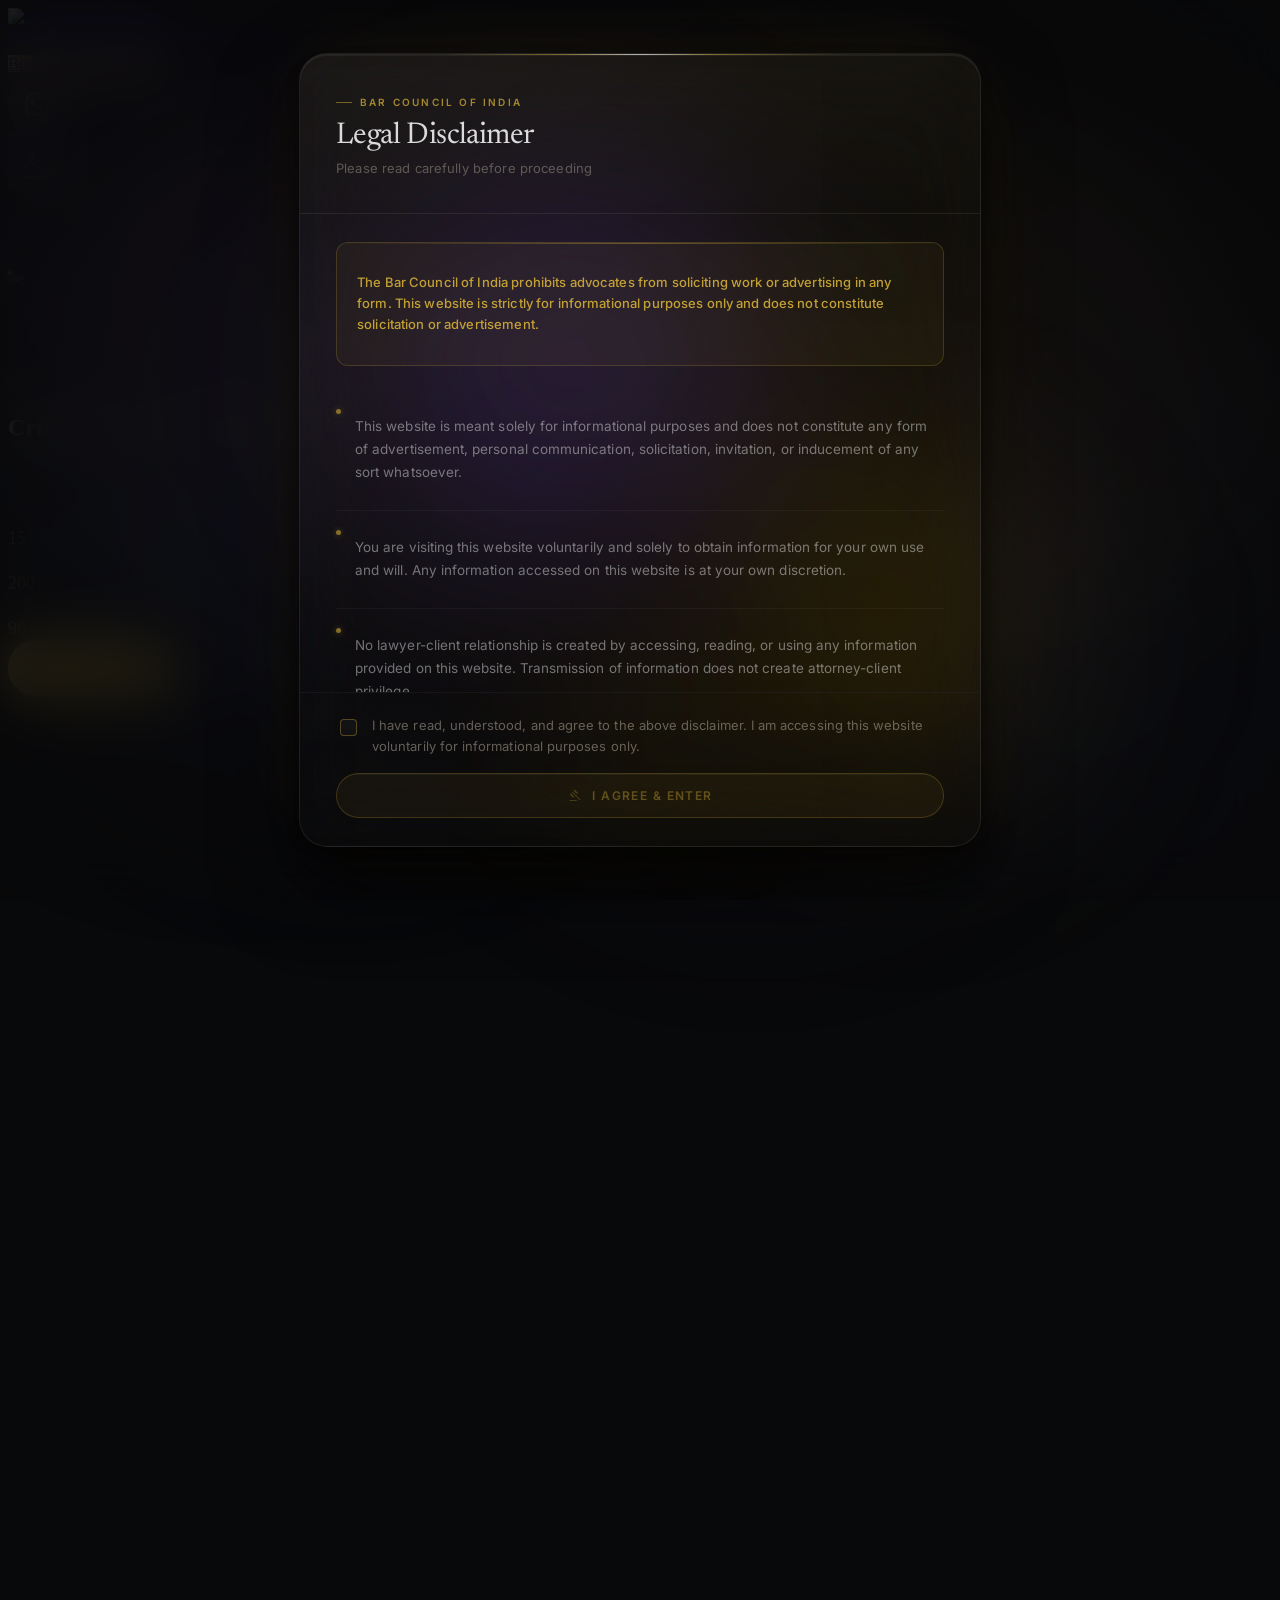
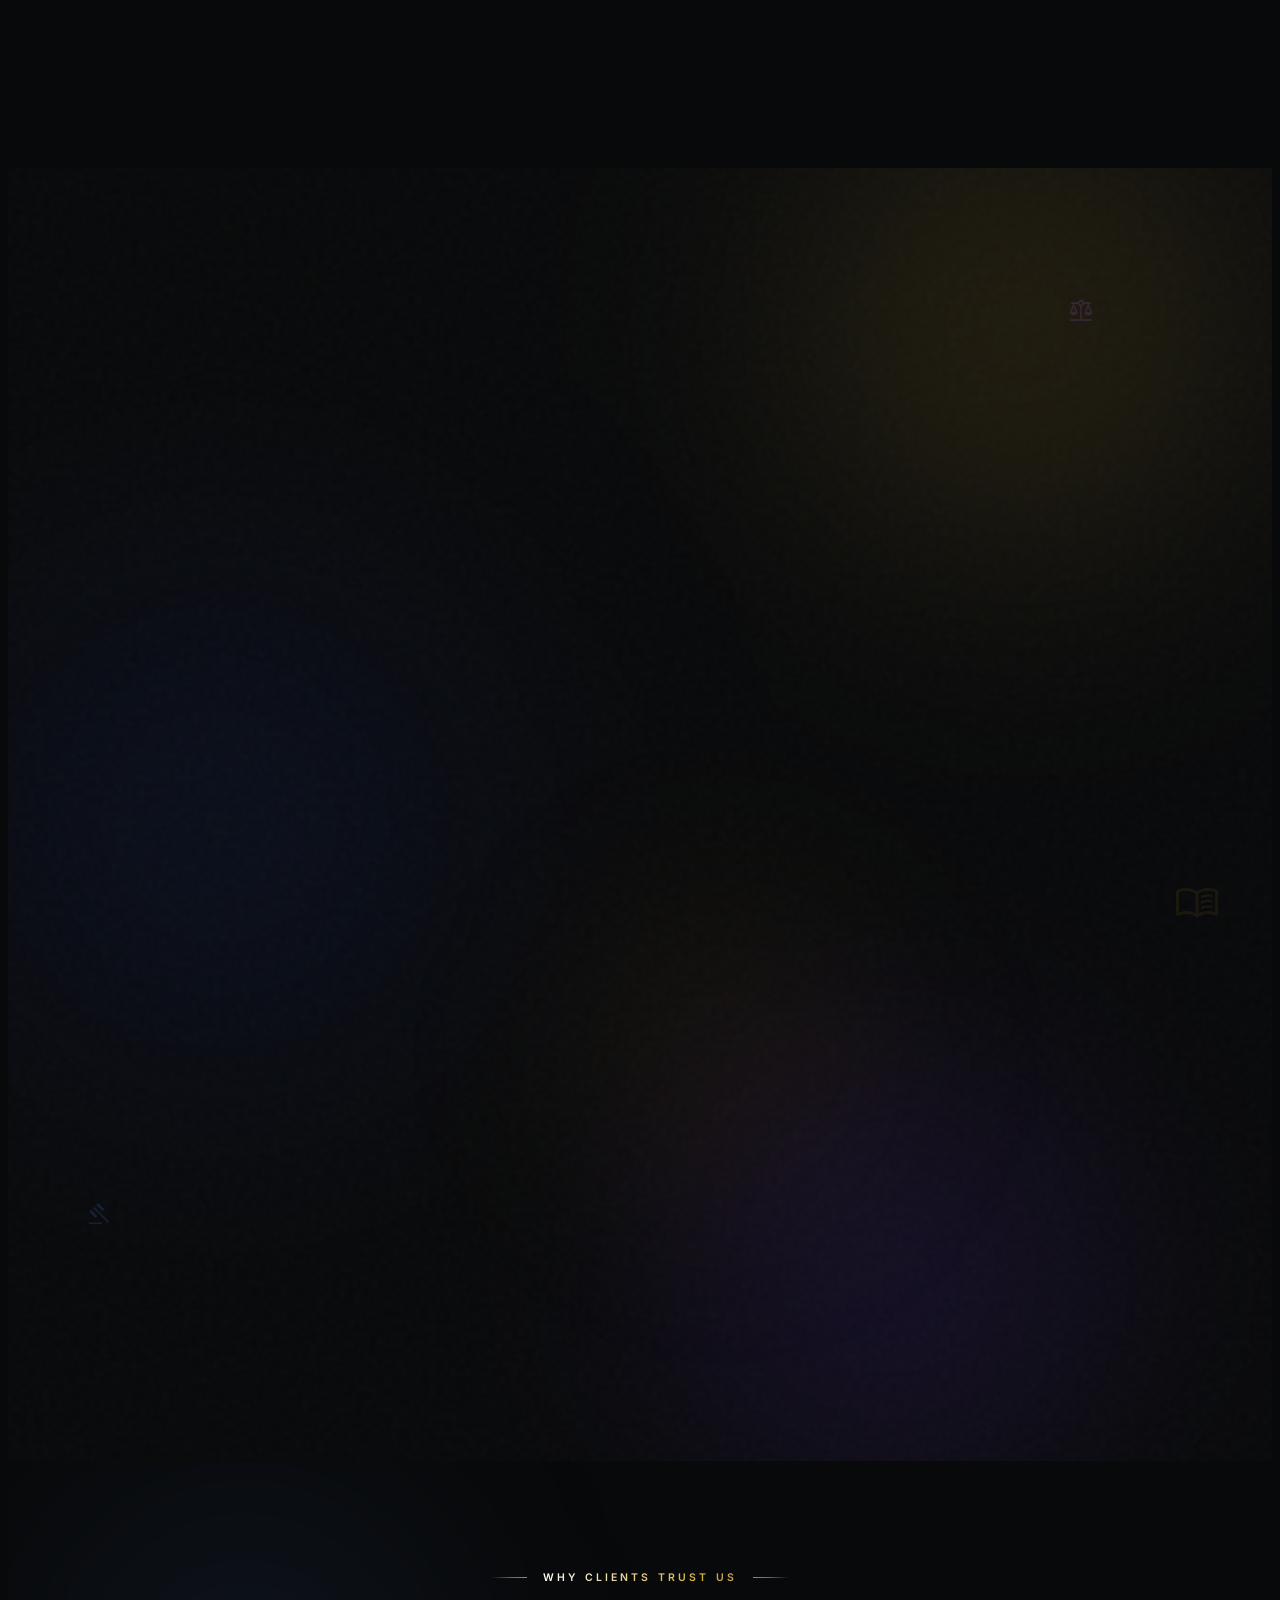
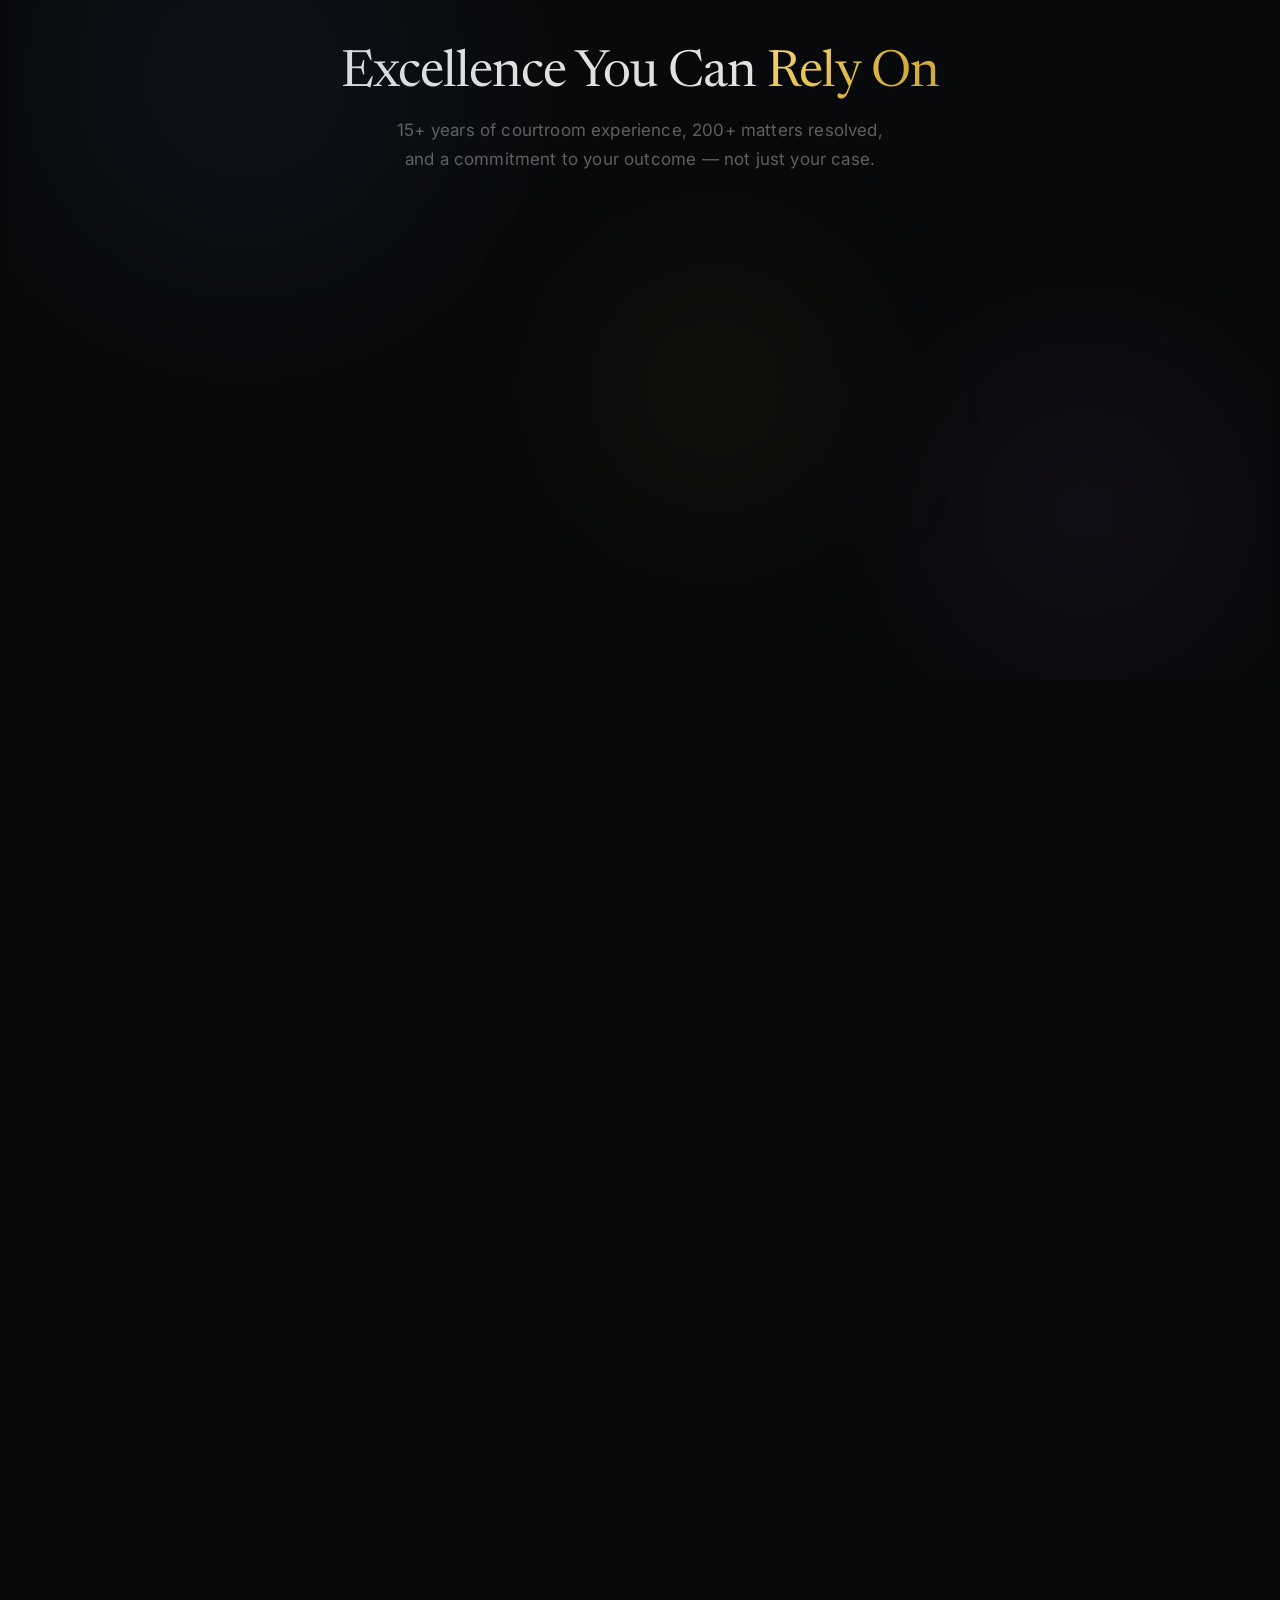
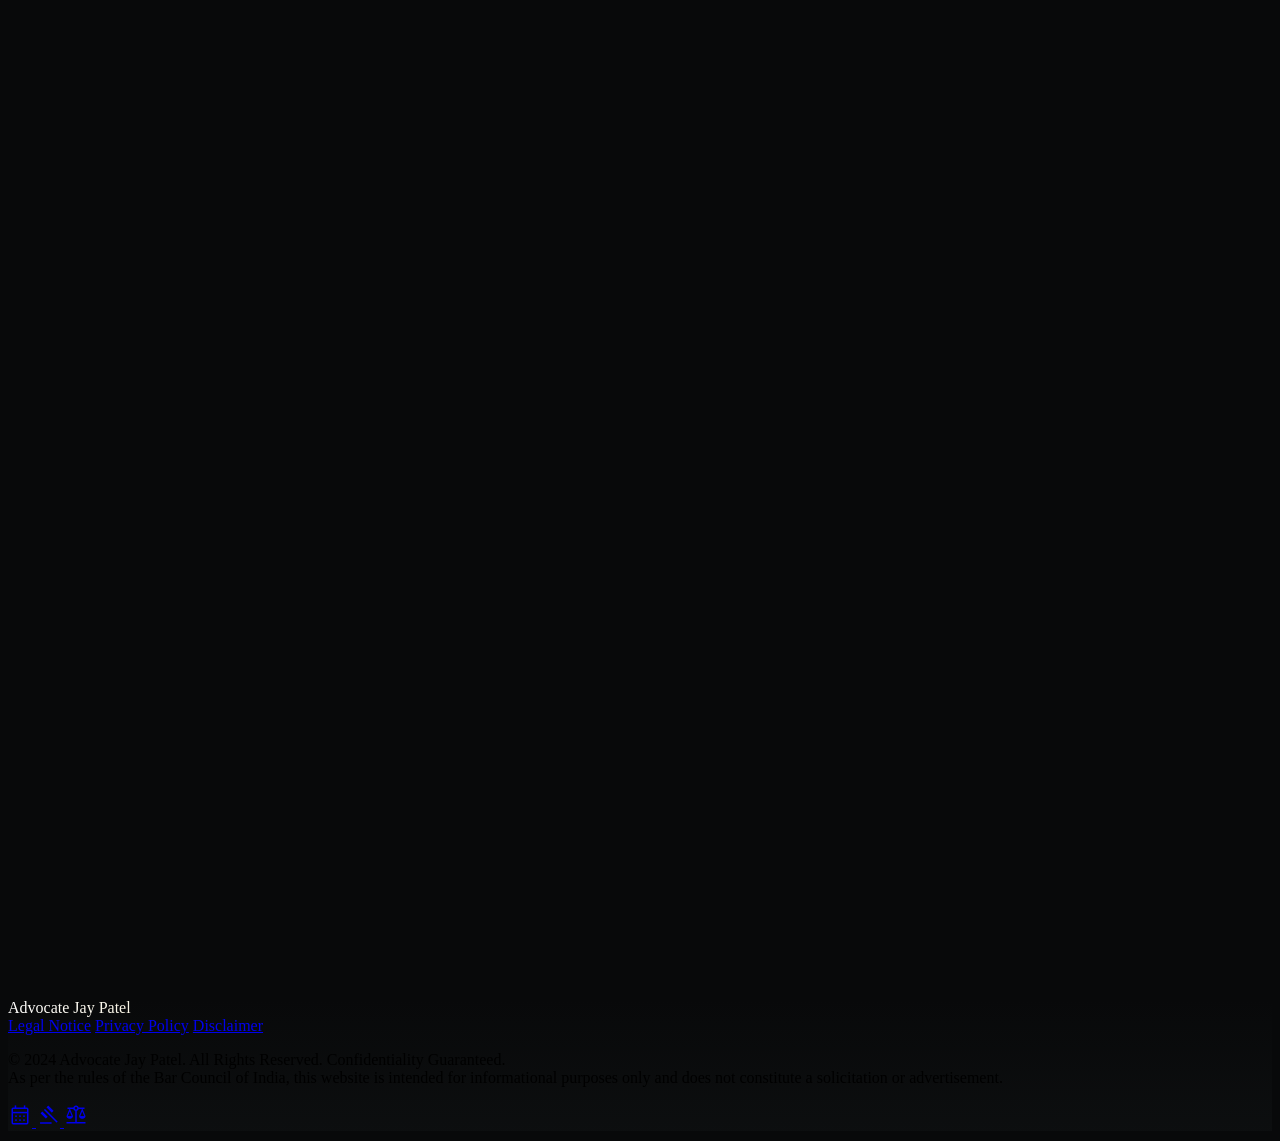
==== commit 254deecd: "Done and final Updated" ====
--- a/index.html
+++ b/index.html
@@ -3,7 +3,37 @@
   <head>
     <meta charset="utf-8" />
     <meta content="width=device-width, initial-scale=1.0" name="viewport" />
-    <title>Advocate Jay Patel | Elite Litigation Strategy</title>
+    <title>
+      Advocate Jay Patel | Criminal & Civil Lawyer in Ahmedabad, Gujarat
+    </title>
+    <meta
+      name="description"
+      content="Advocate Jay Patel — 15+ years of criminal defence, civil litigation, family matters, bail, land disputes & ED cases across Ahmedabad, Gandhinagar & Gujarat. 200+ successful matters. Call +91 99987 14891."
+    />
+    <meta
+      name="keywords"
+      content="advocate Ahmedabad, criminal lawyer Gujarat, civil lawyer Ahmedabad, bail lawyer Gujarat, divorce lawyer Ahmedabad, cheque bounce lawyer, ED PMLA lawyer Gujarat, Jay Patel advocate"
+    />
+    <meta name="author" content="Advocate Jay Patel" />
+    <meta
+      property="og:title"
+      content="Advocate Jay Patel | Criminal & Civil Lawyer in Ahmedabad, Gujarat"
+    />
+    <meta
+      property="og:description"
+      content="15+ years of courtroom experience. 200+ successful matters. Criminal defence, civil litigation, family disputes, bail & financial crime across Gujarat."
+    />
+    <meta property="og:type" content="website" />
+    <meta property="og:url" content="https://advocate-jay-patel.vercel.app/" />
+    <meta name="twitter:card" content="summary" />
+    <meta
+      name="twitter:title"
+      content="Advocate Jay Patel | Criminal & Civil Lawyer in Ahmedabad"
+    />
+    <meta
+      name="twitter:description"
+      content="15+ years experience. 200+ matters. Criminal, civil, family & financial crime cases across Gujarat."
+    />
     <link href="https://fonts.googleapis.com" rel="preconnect" />
     <link crossorigin="" href="https://fonts.gstatic.com" rel="preconnect" />
     <link
@@ -3101,7 +3131,24 @@
 
             <div class="authority-vdivider"></div>
 
-            <!-- Stat 3: Multiple Court Practice -->
+            <!-- Stat 3: Success Rate -->
+            <div class="authority-stat-item" style="flex: 1">
+              <span class="material-symbols-outlined authority-stat-icon"
+                >verified</span
+              >
+              <div
+                class="authority-stat-num authority-counter"
+                data-target="98"
+                data-suffix="%"
+              >
+                0%
+              </div>
+              <div class="authority-stat-title">Success<br />Rate</div>
+            </div>
+
+            <div class="authority-vdivider"></div>
+
+            <!-- Stat 4: Multiple Court Practice -->
             <div class="authority-stat-item" style="flex: 1">
               <span class="material-symbols-outlined authority-stat-icon"
                 >account_balance</span
@@ -3119,23 +3166,6 @@
               <div class="authority-stat-sub">
                 Ahmedabad, Gandhinagar<br />&amp; Across Gujarat
               </div>
-            </div>
-
-            <div class="authority-vdivider"></div>
-
-            <!-- Stat 4: Success Rate -->
-            <div class="authority-stat-item" style="flex: 1">
-              <span class="material-symbols-outlined authority-stat-icon"
-                >verified</span
-              >
-              <div
-                class="authority-stat-num authority-counter"
-                data-target="98"
-                data-suffix="%"
-              >
-                0%
-              </div>
-              <div class="authority-stat-title">Success<br />Rate</div>
             </div>
           </div>
         </div>
@@ -3244,18 +3274,22 @@
             >
               <div class="premium-card p-6 rounded-xl">
                 <p class="font-headline-md text-white mb-2 italic">
-                  Trial-Centric
+                  Result Oriented Approach
                 </p>
                 <p class="text-sm text-on-surface/40">
-                  Preparing for the final courtroom battle from day one.
+                  Focused on practical legal solutions, strong case preparation,
+                  and strategic representation — ensuring every matter is fought
+                  with full commitment and precision.
                 </p>
               </div>
               <div class="premium-card p-6 rounded-xl">
                 <p class="font-headline-md text-white mb-2 italic">
-                  Direct Handling
+                  Confidential & Transparent Handling
                 </p>
                 <p class="text-sm text-on-surface/40">
-                  No junior delegation for high-stakes strategic moves.
+                  Every matter is handled with complete confidentiality, honest
+                  guidance, and professional transparency — so clients always
+                  know exactly where they stand.
                 </p>
               </div>
               <div class="premium-card p-6 rounded-xl">
@@ -3263,7 +3297,8 @@
                   Proven Results
                 </p>
                 <p class="text-sm text-on-surface/40">
-                  200+ successful matters across Gujarat's courts.
+                  200+ successful matters across Gujarat's courts with a 98%
+                  success rate.
                 </p>
               </div>
               <div class="premium-card p-6 rounded-xl">
